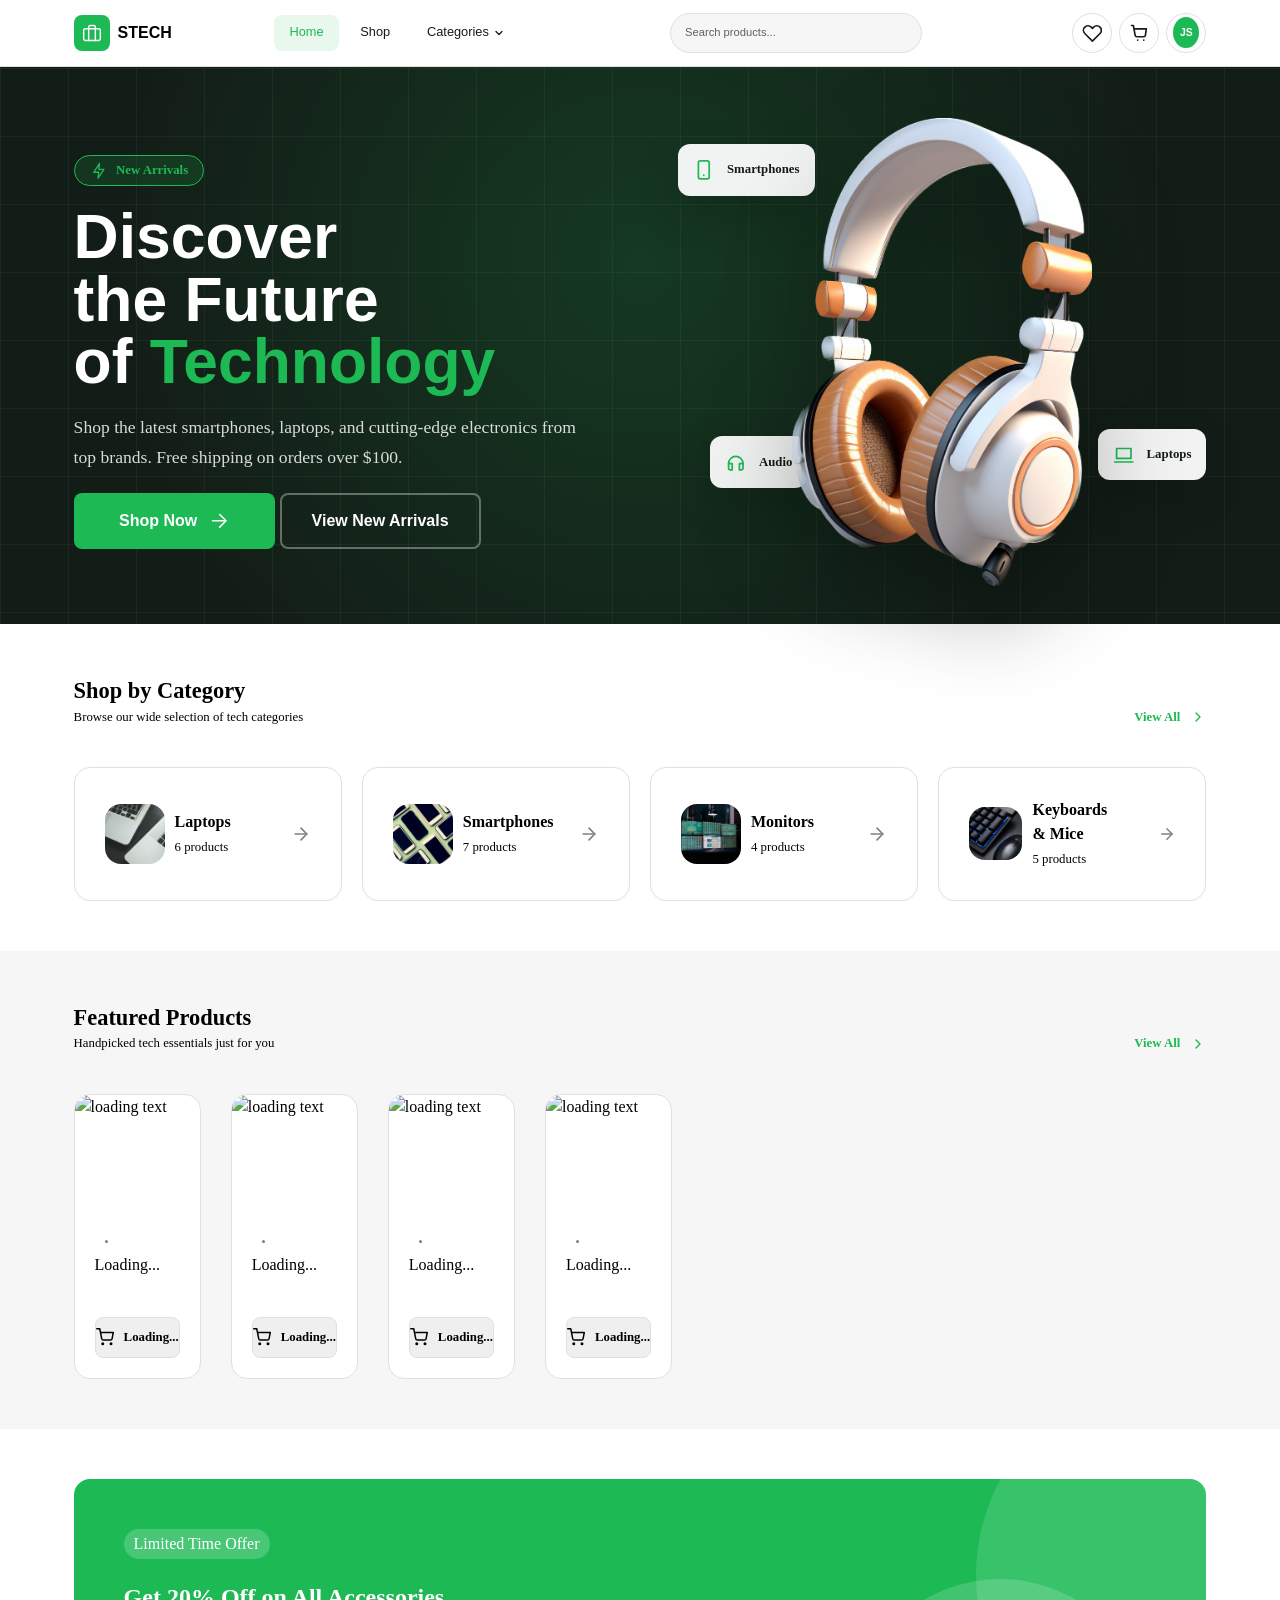
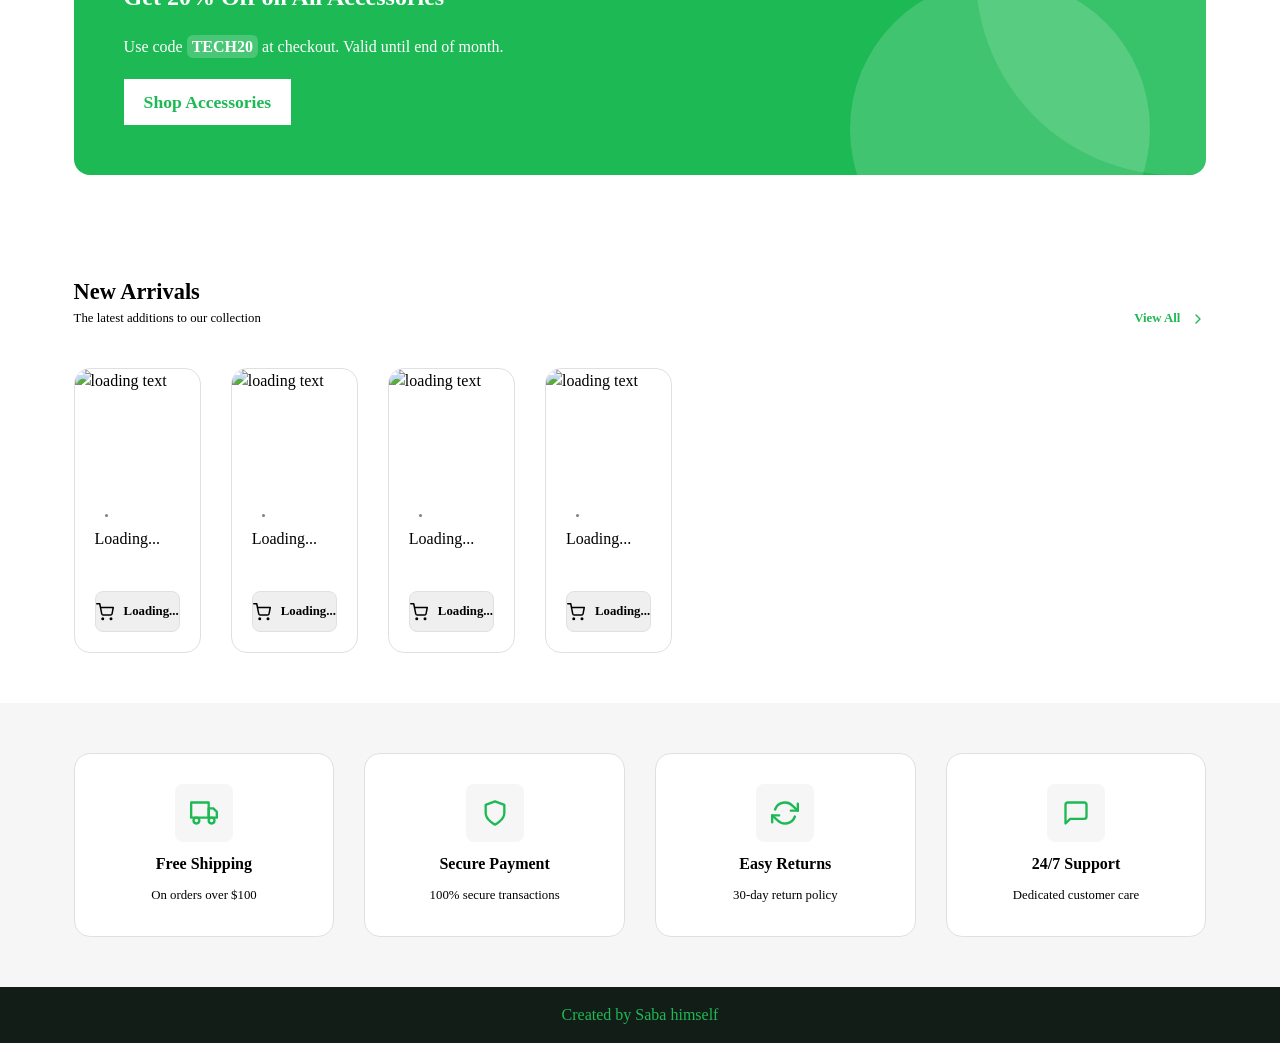
==== index.html @ aacb6e99 "make a setup for shop page" ====
<!doctype html>
<html lang="en">
  <head>
    <meta charset="UTF-8" />
    <meta name="viewport" content="width=device-width, initial-scale=1.0" />
    <title>STech</title>
    <link rel="stylesheet" href="./styles/main.css" />
    <link rel="stylesheet" href="./styles/pages/home/home.css" />
    <script src="./scripts/shared/header.js" defer></script>
  </head>
  <body>
    <header class="site-header">
      <div class="site-header__inner">
        <a class="site-header__brand" href="/" aria-label="STEP TECH home">
          <span class="site-header__logo" aria-hidden="true">
            <svg viewBox="0 0 24 24" focusable="false">
              <rect x="2" y="7" width="20" height="14" rx="2" ry="2"></rect>
              <path d="M16 21V5a2 2 0 0 0-2-2h-4a2 2 0 0 0-2 2v16"></path>
            </svg>
          </span>
          <span class="site-header__brand-name">STECH</span>
        </a>

        <nav
          class="site-header__nav"
          id="site-menu"
          aria-label="Primary navigation"
        >
          <ul class="site-header__nav-list">
            <li>
              <a
                class="site-header__nav-link site-header__nav-link--active"
                href="/"
                aria-current="page"
                >Home</a
              >
            </li>
            <li>
              <a class="site-header__nav-link" href="./pages/shop.html">Shop</a>
            </li>
            <li>
              <a
                class="site-header__nav-link site-header__nav-link--with-icon"
                href="#section3"
                aria-label="Browse product categories"
              >
                <span>Categories</span>
                <svg viewBox="0 0 16 16" aria-hidden="true" focusable="false">
                  <path d="m4 6 4 4 4-4" />
                </svg>
              </a>
            </li>
          </ul>
        </nav>

        <form
          class="site-header__search"
          role="search"
          aria-label="Product search"
        >
          <label class="site-header__search-label" for="site-search"
            >Search products</label
          >
          <input
            id="site-search"
            type="search"
            name="search"
            placeholder="Search products..."
            autocomplete="off"
          />
        </form>

        <div class="site-header__actions" aria-label="User shortcuts">
          <button
            class="site-header__icon-btn site-header__icon-btn--favorite"
            type="button"
            aria-label="View wishlist"
          >
            <svg viewBox="0 0 24 24" aria-hidden="true" focusable="false">
              <path
                d="M20.8 5.9a5.2 5.2 0 0 0-7.4 0L12 7.3l-1.4-1.4a5.2 5.2 0 1 0-7.4 7.4L12 22l8.8-8.7a5.2 5.2 0 0 0 0-7.4Z"
              />
            </svg>
          </button>
          <button
            class="site-header__icon-btn"
            type="button"
            aria-label="View shopping cart"
          >
            <svg viewBox="0 0 24 24" aria-hidden="true" focusable="false">
              <path
                d="M3 4h2l2.1 11.4a2 2 0 0 0 2 1.6h7.8a2 2 0 0 0 2-1.6L20 8H6"
              />
              <path d="M10 21h.01" />
              <path d="M17 21h.01" />
            </svg>
          </button>
          <button
            class="site-header__profile"
            type="button"
            aria-label="Open user profile"
          >
            <span aria-hidden="true">JS</span>
          </button>
          <button
            class="site-header__menu"
            type="button"
            aria-label="Open menu"
            aria-expanded="false"
            aria-controls="site-menu"
          >
            <span aria-hidden="true"></span>
          </button>
        </div>
      </div>
    </header>

    <main>
      <section class="hero" id="section1" aria-labelledby="hero-title">
        <div class="hero__inner">
          <div class="hero__content">
            <p class="hero__eyebrow">
              <svg viewBox="0 0 24 24" aria-hidden="true" focusable="false">
                <path d="m13 2-8 12h7l-1 8 8-12h-7l1-8Z" />
              </svg>
              <span>New Arrivals</span>
            </p>

            <h1 class="hero__title" id="hero-title">
              Discover the Future of <span>Technology</span>
            </h1>

            <p class="hero__description">
              Shop the latest smartphones, laptops, and cutting-edge electronics
              from top brands. Free shipping on orders over $100.
            </p>

            <div class="hero__actions" aria-label="Hero actions">
              <button class="btn btn--primary shop-btn" href="#section2">
                <span>Shop Now</span>
                <svg viewBox="0 0 24 24" aria-hidden="true" focusable="false">
                  <path d="M5 12h14" />
                  <path d="m13 5 7 7-7 7" />
                </svg>
              </button>
              <button class="btn btn--outline" href="#section3">
                View New Arrivals
              </button>
            </div>
          </div>

          <div class="hero__visual" aria-hidden="true">
            <img
              class="hero__image"
              src="./public/images/hero_banner.png"
              alt=""
            />

            <div class="hero__float-card hero__float-card--phone">
              <svg viewBox="0 0 24 24" focusable="false">
                <path
                  d="M8 2h8a2 2 0 0 1 2 2v16a2 2 0 0 1-2 2H8a2 2 0 0 1-2-2V4a2 2 0 0 1 2-2Z"
                />
                <path d="M12 18h.01" />
              </svg>
              <span>Smartphones</span>
            </div>

            <div class="hero__float-card hero__float-card--laptop">
              <svg viewBox="0 0 24 24" focusable="false">
                <path d="M4 5h16v11H4z" />
                <path d="M2 20h20" />
              </svg>
              <span>Laptops</span>
            </div>

            <div class="hero__float-card hero__float-card--audio">
              <svg viewBox="0 0 24 24" focusable="false">
                <path d="M4 14a8 8 0 0 1 16 0" />
                <path d="M4 14v5a2 2 0 0 0 2 2h2v-7H4Z" />
                <path d="M20 14v5a2 2 0 0 1-2 2h-2v-7h4Z" />
              </svg>
              <span>Audio</span>
            </div>
          </div>
        </div>
      </section>
      <section id="section2">
        <div class="section-container">
          <div style="width: 100%">
            <h2 class="section-title">Shop by Category</h2>
            <div class="splitter">
              <p>Browse our wide selection of tech categories</p>
              <a class="view-all-link" href="./pages/shop.html"
                >View All
                <svg
                  c3873563376_ngcontent-ng-=""
                  xmlns="http://www.w3.org/2000/svg"
                  width="16"
                  height="16"
                  viewBox="0 0 24 24"
                  fill="none"
                  stroke="currentColor"
                  stroke-width="2"
                  stroke-linecap="round"
                  stroke-linejoin="round"
                >
                  <polyline points="9 18 15 12 9 6"></polyline>
                </svg>
              </a>
            </div>
          </div>
          <div class="categories-grid">
            <div class="category-card">
              <div class="category-icon">
                <img
                  class="category-image"
                  src="./public/images/laptops.jpg"
                  alt="Laptops"
                />
              </div>
              <div class="category-info">
                <h3 class="category-name">Laptops</h3>
                <span class="product-count">6 products</span>
              </div>
              <div class="category-arrow">
                <svg
                  xmlns="http://www.w3.org/2000/svg"
                  width="20"
                  height="20"
                  viewBox="0 0 24 24"
                  fill="none"
                  stroke="currentColor"
                  stroke-width="2"
                  stroke-linecap="round"
                  stroke-linejoin="round"
                >
                  <line x1="5" y1="12" x2="19" y2="12"></line>
                  <polyline points="12 5 19 12 12 19"></polyline>
                </svg>
              </div>
            </div>
            <div class="category-card">
              <div class="category-icon">
                <img
                  class="category-image"
                  src="./public/images/phones.jpg"
                  alt="Laptops"
                />
              </div>
              <div class="category-info">
                <h3 class="category-name">Smartphones</h3>
                <span class="product-count">7 products</span>
              </div>
              <div class="category-arrow">
                <svg
                  xmlns="http://www.w3.org/2000/svg"
                  width="20"
                  height="20"
                  viewBox="0 0 24 24"
                  fill="none"
                  stroke="currentColor"
                  stroke-width="2"
                  stroke-linecap="round"
                  stroke-linejoin="round"
                >
                  <line x1="5" y1="12" x2="19" y2="12"></line>
                  <polyline points="12 5 19 12 12 19"></polyline>
                </svg>
              </div>
            </div>
            <div class="category-card">
              <div class="category-icon">
                <img
                  class="category-image"
                  src="./public/images/monitors.jpg"
                  alt="Laptops"
                />
              </div>
              <div class="category-info">
                <h3 class="category-name">Monitors</h3>
                <span class="product-count">4 products</span>
              </div>
              <div class="category-arrow">
                <svg
                  xmlns="http://www.w3.org/2000/svg"
                  width="20"
                  height="20"
                  viewBox="0 0 24 24"
                  fill="none"
                  stroke="currentColor"
                  stroke-width="2"
                  stroke-linecap="round"
                  stroke-linejoin="round"
                >
                  <line x1="5" y1="12" x2="19" y2="12"></line>
                  <polyline points="12 5 19 12 12 19"></polyline>
                </svg>
              </div>
            </div>
            <div class="category-card">
              <div class="category-icon">
                <img
                  class="category-image"
                  src="./public/images/keyboards-and-mice.jpg"
                  alt="Laptops"
                />
              </div>
              <div class="category-info">
                <h3 class="category-name">Keyboards & Mice</h3>
                <span class="product-count">5 products</span>
              </div>
              <div class="category-arrow">
                <svg
                  xmlns="http://www.w3.org/2000/svg"
                  width="20"
                  height="20"
                  viewBox="0 0 24 24"
                  fill="none"
                  stroke="currentColor"
                  stroke-width="2"
                  stroke-linecap="round"
                  stroke-linejoin="round"
                >
                  <line x1="5" y1="12" x2="19" y2="12"></line>
                  <polyline points="12 5 19 12 12 19"></polyline>
                </svg>
              </div>
            </div>
          </div>
        </div>
      </section>
      <section id="section3">
        <div class="section-container">
          <div style="width: 100%">
            <h2 class="section-title">Featured Products</h2>
            <div class="splitter">
              <p>Handpicked tech essentials just for you</p>
              <a class="view-all-link" href="./pages/shop.html"
                >View All
                <svg
                  xmlns="http://www.w3.org/2000/svg"
                  width="16"
                  height="16"
                  viewBox="0 0 24 24"
                  fill="none"
                  stroke="currentColor"
                  stroke-width="2"
                  stroke-linecap="round"
                  stroke-linejoin="round"
                >
                  <polyline points="9 18 15 12 9 6"></polyline>
                </svg>
              </a>
            </div>
          </div>
          <div class="featured-products-grid">
            <div class="product-card">
              <div class="card-image">
                <img
                  src="https://external-content.duckduckgo.com/iu/?u=https%3A%2F%2Fi.pinimg.com%2Foriginals%2F97%2Fd6%2F1b%2F97d61b9324cdb4cf7c9601b16fbc79df.jpg&f=1&nofb=1&ipt=0a3cf9c87b5c95dce002842ce49c4669658dc978e048899877e53fb672572918"
                  alt="loading text"
                />
                <div class="quick-actions">
                  <button class="action-btn favorite-btn">
                    <svg
                      xmlns="http://www.w3.org/2000/svg"
                      width="20"
                      height="20"
                      viewBox="0 0 24 24"
                      fill="none"
                      stroke="currentColor"
                      stroke-width="2"
                      stroke-linecap="round"
                      stroke-linejoin="round"
                    >
                      <path
                        d="M20.84 4.61a5.5 5.5 0 0 0-7.78 0L12 5.67l-1.06-1.06a5.5 5.5 0 0 0-7.78 7.78l1.06 1.06L12 21.23l7.78-7.78 1.06-1.06a5.5 5.5 0 0 0 0-7.78z"
                      ></path>
                    </svg></button
                  ><button class="action-btn view-btn">
                    <svg
                      xmlns="http://www.w3.org/2000/svg"
                      width="20"
                      height="20"
                      viewBox="0 0 24 24"
                      fill="none"
                      stroke="currentColor"
                      stroke-width="2"
                      stroke-linecap="round"
                      stroke-linejoin="round"
                    >
                      <path
                        d="M1 12s4-8 11-8 11 8 11 8-4 8-11 8-11-8-11-8z"
                      ></path>
                      <circle cx="12" cy="12" r="3"></circle>
                    </svg>
                  </button>
                </div>
              </div>
              <div class="card-content">
                <div class="card-meta">
                  <span class="category"></span><span class="brand"></span>
                </div>
                <div class="card-title">
                  <span>Loading...</span>
                </div>
                <div class="card-rating">
                  <span class="rating-value"></span>
                </div>
                <div class="card-price"><span></span></div>
              </div>
              <div class="card-footer">
                <button class="add-to-cart">
                  <svg
                    xmlns="http://www.w3.org/2000/svg"
                    width="18"
                    height="18"
                    viewBox="0 0 24 24"
                    fill="none"
                    stroke="currentColor"
                    stroke-width="2"
                    stroke-linecap="round"
                    stroke-linejoin="round"
                  >
                    <circle cx="9" cy="21" r="1"></circle>
                    <circle cx="20" cy="21" r="1"></circle>
                    <path
                      d="M1 1h4l2.68 13.39a2 2 0 0 0 2 1.61h9.72a2 2 0 0 0 2-1.61L23 6H6"
                    ></path>
                  </svg>
                  <span>Loading...</span>
                </button>
              </div>
            </div>
            <div class="product-card">
              <div class="card-image">
                <img
                  src="https://external-content.duckduckgo.com/iu/?u=https%3A%2F%2Fi.pinimg.com%2Foriginals%2F97%2Fd6%2F1b%2F97d61b9324cdb4cf7c9601b16fbc79df.jpg&f=1&nofb=1&ipt=0a3cf9c87b5c95dce002842ce49c4669658dc978e048899877e53fb672572918"
                  alt="loading text"
                />
                <div class="quick-actions">
                  <button class="action-btn favorite-btn">
                    <svg
                      xmlns="http://www.w3.org/2000/svg"
                      width="20"
                      height="20"
                      viewBox="0 0 24 24"
                      fill="none"
                      stroke="currentColor"
                      stroke-width="2"
                      stroke-linecap="round"
                      stroke-linejoin="round"
                    >
                      <path
                        d="M20.84 4.61a5.5 5.5 0 0 0-7.78 0L12 5.67l-1.06-1.06a5.5 5.5 0 0 0-7.78 7.78l1.06 1.06L12 21.23l7.78-7.78 1.06-1.06a5.5 5.5 0 0 0 0-7.78z"
                      ></path>
                    </svg></button
                  ><button class="action-btn view-btn">
                    <svg
                      xmlns="http://www.w3.org/2000/svg"
                      width="20"
                      height="20"
                      viewBox="0 0 24 24"
                      fill="none"
                      stroke="currentColor"
                      stroke-width="2"
                      stroke-linecap="round"
                      stroke-linejoin="round"
                    >
                      <path
                        d="M1 12s4-8 11-8 11 8 11 8-4 8-11 8-11-8-11-8z"
                      ></path>
                      <circle cx="12" cy="12" r="3"></circle>
                    </svg>
                  </button>
                </div>
              </div>
              <div class="card-content">
                <div class="card-meta">
                  <span class="category"></span><span class="brand"></span>
                </div>
                <div class="card-title">
                  <span>Loading...</span>
                </div>
                <div class="card-rating">
                  <span class="rating-value"></span>
                </div>
                <div class="card-price"><span></span></div>
              </div>
              <div class="card-footer">
                <button class="add-to-cart">
                  <svg
                    xmlns="http://www.w3.org/2000/svg"
                    width="18"
                    height="18"
                    viewBox="0 0 24 24"
                    fill="none"
                    stroke="currentColor"
                    stroke-width="2"
                    stroke-linecap="round"
                    stroke-linejoin="round"
                  >
                    <circle cx="9" cy="21" r="1"></circle>
                    <circle cx="20" cy="21" r="1"></circle>
                    <path
                      d="M1 1h4l2.68 13.39a2 2 0 0 0 2 1.61h9.72a2 2 0 0 0 2-1.61L23 6H6"
                    ></path>
                  </svg>
                  <span>Loading...</span>
                </button>
              </div>
            </div>
            <div class="product-card">
              <div class="card-image">
                <img
                  src="https://external-content.duckduckgo.com/iu/?u=https%3A%2F%2Fi.pinimg.com%2Foriginals%2F97%2Fd6%2F1b%2F97d61b9324cdb4cf7c9601b16fbc79df.jpg&f=1&nofb=1&ipt=0a3cf9c87b5c95dce002842ce49c4669658dc978e048899877e53fb672572918"
                  alt="loading text"
                />
                <div class="quick-actions">
                  <button class="action-btn favorite-btn">
                    <svg
                      xmlns="http://www.w3.org/2000/svg"
                      width="20"
                      height="20"
                      viewBox="0 0 24 24"
                      fill="none"
                      stroke="currentColor"
                      stroke-width="2"
                      stroke-linecap="round"
                      stroke-linejoin="round"
                    >
                      <path
                        d="M20.84 4.61a5.5 5.5 0 0 0-7.78 0L12 5.67l-1.06-1.06a5.5 5.5 0 0 0-7.78 7.78l1.06 1.06L12 21.23l7.78-7.78 1.06-1.06a5.5 5.5 0 0 0 0-7.78z"
                      ></path>
                    </svg></button
                  ><button class="action-btn view-btn">
                    <svg
                      xmlns="http://www.w3.org/2000/svg"
                      width="20"
                      height="20"
                      viewBox="0 0 24 24"
                      fill="none"
                      stroke="currentColor"
                      stroke-width="2"
                      stroke-linecap="round"
                      stroke-linejoin="round"
                    >
                      <path
                        d="M1 12s4-8 11-8 11 8 11 8-4 8-11 8-11-8-11-8z"
                      ></path>
                      <circle cx="12" cy="12" r="3"></circle>
                    </svg>
                  </button>
                </div>
              </div>
              <div class="card-content">
                <div class="card-meta">
                  <span class="category"></span><span class="brand"></span>
                </div>
                <div class="card-title">
                  <span>Loading...</span>
                </div>
                <div class="card-rating">
                  <span class="rating-value"></span>
                </div>
                <div class="card-price"><span></span></div>
              </div>
              <div class="card-footer">
                <button class="add-to-cart">
                  <svg
                    xmlns="http://www.w3.org/2000/svg"
                    width="18"
                    height="18"
                    viewBox="0 0 24 24"
                    fill="none"
                    stroke="currentColor"
                    stroke-width="2"
                    stroke-linecap="round"
                    stroke-linejoin="round"
                  >
                    <circle cx="9" cy="21" r="1"></circle>
                    <circle cx="20" cy="21" r="1"></circle>
                    <path
                      d="M1 1h4l2.68 13.39a2 2 0 0 0 2 1.61h9.72a2 2 0 0 0 2-1.61L23 6H6"
                    ></path>
                  </svg>
                  <span>Loading...</span>
                </button>
              </div>
            </div>
            <div class="product-card">
              <div class="card-image">
                <img
                  src="https://external-content.duckduckgo.com/iu/?u=https%3A%2F%2Fi.pinimg.com%2Foriginals%2F97%2Fd6%2F1b%2F97d61b9324cdb4cf7c9601b16fbc79df.jpg&f=1&nofb=1&ipt=0a3cf9c87b5c95dce002842ce49c4669658dc978e048899877e53fb672572918"
                  alt="loading text"
                />
                <div class="quick-actions">
                  <button class="action-btn favorite-btn">
                    <svg
                      xmlns="http://www.w3.org/2000/svg"
                      width="20"
                      height="20"
                      viewBox="0 0 24 24"
                      fill="none"
                      stroke="currentColor"
                      stroke-width="2"
                      stroke-linecap="round"
                      stroke-linejoin="round"
                    >
                      <path
                        d="M20.84 4.61a5.5 5.5 0 0 0-7.78 0L12 5.67l-1.06-1.06a5.5 5.5 0 0 0-7.78 7.78l1.06 1.06L12 21.23l7.78-7.78 1.06-1.06a5.5 5.5 0 0 0 0-7.78z"
                      ></path>
                    </svg></button
                  ><button class="action-btn view-btn">
                    <svg
                      xmlns="http://www.w3.org/2000/svg"
                      width="20"
                      height="20"
                      viewBox="0 0 24 24"
                      fill="none"
                      stroke="currentColor"
                      stroke-width="2"
                      stroke-linecap="round"
                      stroke-linejoin="round"
                    >
                      <path
                        d="M1 12s4-8 11-8 11 8 11 8-4 8-11 8-11-8-11-8z"
                      ></path>
                      <circle cx="12" cy="12" r="3"></circle>
                    </svg>
                  </button>
                </div>
              </div>
              <div class="card-content">
                <div class="card-meta">
                  <span class="category"></span><span class="brand"></span>
                </div>
                <div class="card-title">
                  <span>Loading...</span>
                </div>
                <div class="card-rating">
                  <span class="rating-value"></span>
                </div>
                <div class="card-price"><span></span></div>
              </div>
              <div class="card-footer">
                <button class="add-to-cart">
                  <svg
                    xmlns="http://www.w3.org/2000/svg"
                    width="18"
                    height="18"
                    viewBox="0 0 24 24"
                    fill="none"
                    stroke="currentColor"
                    stroke-width="2"
                    stroke-linecap="round"
                    stroke-linejoin="round"
                  >
                    <circle cx="9" cy="21" r="1"></circle>
                    <circle cx="20" cy="21" r="1"></circle>
                    <path
                      d="M1 1h4l2.68 13.39a2 2 0 0 0 2 1.61h9.72a2 2 0 0 0 2-1.61L23 6H6"
                    ></path>
                  </svg>
                  <span>Loading...</span>
                </button>
              </div>
            </div>
          </div>
        </div>
      </section>
      <section id="section4">
        <div class="section-container">
          <div class="container">
            <div class="promo-banner">
              <div class="promo-content">
                <span class="promo-tag">Limited Time Offer</span>
                <h2>Get 20% Off on All Accessories</h2>
                <p>
                  Use code <strong>TECH20</strong> at checkout. Valid until end
                  of month.
                </p>
                <button class="shop-btn">
                  <span> Shop Accessories </span>
                </button>
              </div>
            </div>
            <div class="decoration-circle circle1"></div>
            <div class="decoration-circle circle2"></div>
          </div>
        </div>
      </section>
      <section id="section5">
        <div class="section-container">
          <div style="width: 100%">
            <h2 class="section-title">New Arrivals</h2>
            <div class="splitter">
              <p>The latest additions to our collection</p>
              <a class="view-all-link" href="#"
                >View All
                <svg
                  xmlns="http://www.w3.org/2000/svg"
                  width="16"
                  height="16"
                  viewBox="0 0 24 24"
                  fill="none"
                  stroke="currentColor"
                  stroke-width="2"
                  stroke-linecap="round"
                  stroke-linejoin="round"
                >
                  <polyline points="9 18 15 12 9 6"></polyline>
                </svg>
              </a>
            </div>
          </div>
          <div class="new-products-grid">
            <div class="product-card">
              <div class="card-image">
                <img
                  src="https://external-content.duckduckgo.com/iu/?u=https%3A%2F%2Fi.pinimg.com%2Foriginals%2F97%2Fd6%2F1b%2F97d61b9324cdb4cf7c9601b16fbc79df.jpg&f=1&nofb=1&ipt=0a3cf9c87b5c95dce002842ce49c4669658dc978e048899877e53fb672572918"
                  alt="loading text"
                />
                <div class="quick-actions">
                  <button class="action-btn favorite-btn">
                    <svg
                      xmlns="http://www.w3.org/2000/svg"
                      width="20"
                      height="20"
                      viewBox="0 0 24 24"
                      fill="none"
                      stroke="currentColor"
                      stroke-width="2"
                      stroke-linecap="round"
                      stroke-linejoin="round"
                    >
                      <path
                        d="M20.84 4.61a5.5 5.5 0 0 0-7.78 0L12 5.67l-1.06-1.06a5.5 5.5 0 0 0-7.78 7.78l1.06 1.06L12 21.23l7.78-7.78 1.06-1.06a5.5 5.5 0 0 0 0-7.78z"
                      ></path>
                    </svg></button
                  ><button class="action-btn view-btn">
                    <svg
                      xmlns="http://www.w3.org/2000/svg"
                      width="20"
                      height="20"
                      viewBox="0 0 24 24"
                      fill="none"
                      stroke="currentColor"
                      stroke-width="2"
                      stroke-linecap="round"
                      stroke-linejoin="round"
                    >
                      <path
                        d="M1 12s4-8 11-8 11 8 11 8-4 8-11 8-11-8-11-8z"
                      ></path>
                      <circle cx="12" cy="12" r="3"></circle>
                    </svg>
                  </button>
                </div>
              </div>
              <div class="card-content">
                <div class="card-meta">
                  <span class="category"></span><span class="brand"></span>
                </div>
                <div class="card-title">
                  <span>Loading...</span>
                </div>
                <div class="card-rating">
                  <span class="rating-value"></span>
                </div>
                <div class="card-price"><span></span></div>
              </div>
              <div class="card-footer">
                <button class="add-to-cart">
                  <svg
                    xmlns="http://www.w3.org/2000/svg"
                    width="18"
                    height="18"
                    viewBox="0 0 24 24"
                    fill="none"
                    stroke="currentColor"
                    stroke-width="2"
                    stroke-linecap="round"
                    stroke-linejoin="round"
                  >
                    <circle cx="9" cy="21" r="1"></circle>
                    <circle cx="20" cy="21" r="1"></circle>
                    <path
                      d="M1 1h4l2.68 13.39a2 2 0 0 0 2 1.61h9.72a2 2 0 0 0 2-1.61L23 6H6"
                    ></path>
                  </svg>
                  <span>Loading...</span>
                </button>
              </div>
            </div>
            <div class="product-card">
              <div class="card-image">
                <img
                  src="https://external-content.duckduckgo.com/iu/?u=https%3A%2F%2Fi.pinimg.com%2Foriginals%2F97%2Fd6%2F1b%2F97d61b9324cdb4cf7c9601b16fbc79df.jpg&f=1&nofb=1&ipt=0a3cf9c87b5c95dce002842ce49c4669658dc978e048899877e53fb672572918"
                  alt="loading text"
                />
                <div class="quick-actions">
                  <button class="action-btn favorite-btn">
                    <svg
                      xmlns="http://www.w3.org/2000/svg"
                      width="20"
                      height="20"
                      viewBox="0 0 24 24"
                      fill="none"
                      stroke="currentColor"
                      stroke-width="2"
                      stroke-linecap="round"
                      stroke-linejoin="round"
                    >
                      <path
                        d="M20.84 4.61a5.5 5.5 0 0 0-7.78 0L12 5.67l-1.06-1.06a5.5 5.5 0 0 0-7.78 7.78l1.06 1.06L12 21.23l7.78-7.78 1.06-1.06a5.5 5.5 0 0 0 0-7.78z"
                      ></path>
                    </svg></button
                  ><button class="action-btn view-btn">
                    <svg
                      xmlns="http://www.w3.org/2000/svg"
                      width="20"
                      height="20"
                      viewBox="0 0 24 24"
                      fill="none"
                      stroke="currentColor"
                      stroke-width="2"
                      stroke-linecap="round"
                      stroke-linejoin="round"
                    >
                      <path
                        d="M1 12s4-8 11-8 11 8 11 8-4 8-11 8-11-8-11-8z"
                      ></path>
                      <circle cx="12" cy="12" r="3"></circle>
                    </svg>
                  </button>
                </div>
              </div>
              <div class="card-content">
                <div class="card-meta">
                  <span class="category"></span><span class="brand"></span>
                </div>
                <div class="card-title">
                  <span>Loading...</span>
                </div>
                <div class="card-rating">
                  <span class="rating-value"></span>
                </div>
                <div class="card-price"><span></span></div>
              </div>
              <div class="card-footer">
                <button class="add-to-cart">
                  <svg
                    xmlns="http://www.w3.org/2000/svg"
                    width="18"
                    height="18"
                    viewBox="0 0 24 24"
                    fill="none"
                    stroke="currentColor"
                    stroke-width="2"
                    stroke-linecap="round"
                    stroke-linejoin="round"
                  >
                    <circle cx="9" cy="21" r="1"></circle>
                    <circle cx="20" cy="21" r="1"></circle>
                    <path
                      d="M1 1h4l2.68 13.39a2 2 0 0 0 2 1.61h9.72a2 2 0 0 0 2-1.61L23 6H6"
                    ></path>
                  </svg>
                  <span>Loading...</span>
                </button>
              </div>
            </div>
            <div class="product-card">
              <div class="card-image">
                <img
                  src="https://external-content.duckduckgo.com/iu/?u=https%3A%2F%2Fi.pinimg.com%2Foriginals%2F97%2Fd6%2F1b%2F97d61b9324cdb4cf7c9601b16fbc79df.jpg&f=1&nofb=1&ipt=0a3cf9c87b5c95dce002842ce49c4669658dc978e048899877e53fb672572918"
                  alt="loading text"
                />
                <div class="quick-actions">
                  <button class="action-btn favorite-btn">
                    <svg
                      xmlns="http://www.w3.org/2000/svg"
                      width="20"
                      height="20"
                      viewBox="0 0 24 24"
                      fill="none"
                      stroke="currentColor"
                      stroke-width="2"
                      stroke-linecap="round"
                      stroke-linejoin="round"
                    >
                      <path
                        d="M20.84 4.61a5.5 5.5 0 0 0-7.78 0L12 5.67l-1.06-1.06a5.5 5.5 0 0 0-7.78 7.78l1.06 1.06L12 21.23l7.78-7.78 1.06-1.06a5.5 5.5 0 0 0 0-7.78z"
                      ></path>
                    </svg></button
                  ><button class="action-btn view-btn">
                    <svg
                      xmlns="http://www.w3.org/2000/svg"
                      width="20"
                      height="20"
                      viewBox="0 0 24 24"
                      fill="none"
                      stroke="currentColor"
                      stroke-width="2"
                      stroke-linecap="round"
                      stroke-linejoin="round"
                    >
                      <path
                        d="M1 12s4-8 11-8 11 8 11 8-4 8-11 8-11-8-11-8z"
                      ></path>
                      <circle cx="12" cy="12" r="3"></circle>
                    </svg>
                  </button>
                </div>
              </div>
              <div class="card-content">
                <div class="card-meta">
                  <span class="category"></span><span class="brand"></span>
                </div>
                <div class="card-title">
                  <span>Loading...</span>
                </div>
                <div class="card-rating">
                  <span class="rating-value"></span>
                </div>
                <div class="card-price"><span></span></div>
              </div>
              <div class="card-footer">
                <button class="add-to-cart">
                  <svg
                    xmlns="http://www.w3.org/2000/svg"
                    width="18"
                    height="18"
                    viewBox="0 0 24 24"
                    fill="none"
                    stroke="currentColor"
                    stroke-width="2"
                    stroke-linecap="round"
                    stroke-linejoin="round"
                  >
                    <circle cx="9" cy="21" r="1"></circle>
                    <circle cx="20" cy="21" r="1"></circle>
                    <path
                      d="M1 1h4l2.68 13.39a2 2 0 0 0 2 1.61h9.72a2 2 0 0 0 2-1.61L23 6H6"
                    ></path>
                  </svg>
                  <span>Loading...</span>
                </button>
              </div>
            </div>
            <div class="product-card">
              <div class="card-image">
                <img
                  src="https://external-content.duckduckgo.com/iu/?u=https%3A%2F%2Fi.pinimg.com%2Foriginals%2F97%2Fd6%2F1b%2F97d61b9324cdb4cf7c9601b16fbc79df.jpg&f=1&nofb=1&ipt=0a3cf9c87b5c95dce002842ce49c4669658dc978e048899877e53fb672572918"
                  alt="loading text"
                />
                <div class="quick-actions">
                  <button class="action-btn favorite-btn">
                    <svg
                      xmlns="http://www.w3.org/2000/svg"
                      width="20"
                      height="20"
                      viewBox="0 0 24 24"
                      fill="none"
                      stroke="currentColor"
                      stroke-width="2"
                      stroke-linecap="round"
                      stroke-linejoin="round"
                    >
                      <path
                        d="M20.84 4.61a5.5 5.5 0 0 0-7.78 0L12 5.67l-1.06-1.06a5.5 5.5 0 0 0-7.78 7.78l1.06 1.06L12 21.23l7.78-7.78 1.06-1.06a5.5 5.5 0 0 0 0-7.78z"
                      ></path>
                    </svg></button
                  ><button class="action-btn view-btn">
                    <svg
                      xmlns="http://www.w3.org/2000/svg"
                      width="20"
                      height="20"
                      viewBox="0 0 24 24"
                      fill="none"
                      stroke="currentColor"
                      stroke-width="2"
                      stroke-linecap="round"
                      stroke-linejoin="round"
                    >
                      <path
                        d="M1 12s4-8 11-8 11 8 11 8-4 8-11 8-11-8-11-8z"
                      ></path>
                      <circle cx="12" cy="12" r="3"></circle>
                    </svg>
                  </button>
                </div>
              </div>
              <div class="card-content">
                <div class="card-meta">
                  <span class="category"></span><span class="brand"></span>
                </div>
                <div class="card-title">
                  <span>Loading...</span>
                </div>
                <div class="card-rating">
                  <span class="rating-value"></span>
                </div>
                <div class="card-price"><span></span></div>
              </div>
              <div class="card-footer">
                <button class="add-to-cart">
                  <svg
                    xmlns="http://www.w3.org/2000/svg"
                    width="18"
                    height="18"
                    viewBox="0 0 24 24"
                    fill="none"
                    stroke="currentColor"
                    stroke-width="2"
                    stroke-linecap="round"
                    stroke-linejoin="round"
                  >
                    <circle cx="9" cy="21" r="1"></circle>
                    <circle cx="20" cy="21" r="1"></circle>
                    <path
                      d="M1 1h4l2.68 13.39a2 2 0 0 0 2 1.61h9.72a2 2 0 0 0 2-1.61L23 6H6"
                    ></path>
                  </svg>
                  <span>Loading...</span>
                </button>
              </div>
            </div>
          </div>
        </div>
      </section>
      <section id="section6">
        <div class="section-container">
          <div class="features-grid">
            <div class="feature-card">
              <div class="feature-icon">
                <svg
                  xmlns="http://www.w3.org/2000/svg"
                  width="28"
                  height="28"
                  viewBox="0 0 24 24"
                  fill="none"
                  stroke="currentColor"
                  stroke-width="2"
                  stroke-linecap="round"
                  stroke-linejoin="round"
                >
                  <rect x="1" y="3" width="15" height="13"></rect>
                  <polygon points="16 8 20 8 23 11 23 16 16 16 16 8"></polygon>
                  <circle cx="5.5" cy="18.5" r="2.5"></circle>
                  <circle cx="18.5" cy="18.5" r="2.5"></circle>
                </svg>
              </div>
              <h3>Free Shipping</h3>
              <p>On orders over $100</p>
            </div>
            <div class="feature-card">
              <div class="feature-icon">
                <svg
                  xmlns="http://www.w3.org/2000/svg"
                  width="28"
                  height="28"
                  viewBox="0 0 24 24"
                  fill="none"
                  stroke="currentColor"
                  stroke-width="2"
                  stroke-linecap="round"
                  stroke-linejoin="round"
                >
                  <path d="M12 22s8-4 8-10V5l-8-3-8 3v7c0 6 8 10 8 10z"></path>
                </svg>
              </div>
              <h3>Secure Payment</h3>
              <p>100% secure transactions</p>
            </div>
            <div class="feature-card">
              <div class="feature-icon">
                <svg
                  xmlns="http://www.w3.org/2000/svg"
                  width="28"
                  height="28"
                  viewBox="0 0 24 24"
                  fill="none"
                  stroke="currentColor"
                  stroke-width="2"
                  stroke-linecap="round"
                  stroke-linejoin="round"
                >
                  <polyline points="23 4 23 10 17 10"></polyline>
                  <polyline points="1 20 1 14 7 14"></polyline>
                  <path
                    d="M3.51 9a9 9 0 0 1 14.85-3.36L23 10M1 14l4.64 4.36A9 9 0 0 0 20.49 15"
                  ></path>
                </svg>
              </div>
              <h3>Easy Returns</h3>
              <p>30-day return policy</p>
            </div>
            <div class="feature-card">
              <div class="feature-icon">
                <svg
                  xmlns="http://www.w3.org/2000/svg"
                  width="28"
                  height="28"
                  viewBox="0 0 24 24"
                  fill="none"
                  stroke="currentColor"
                  stroke-width="2"
                  stroke-linecap="round"
                  stroke-linejoin="round"
                >
                  <path
                    d="M21 15a2 2 0 0 1-2 2H7l-4 4V5a2 2 0 0 1 2-2h14a2 2 0 0 1 2 2z"
                  ></path>
                </svg>
              </div>
              <h3>24/7 Support</h3>
              <p>Dedicated customer care</p>
            </div>
          </div>
        </div>
      </section>
      <footer class="footer-default">
        <a target="_blank" href="https://github.com/saba-crypto" class="logo"
          ><span class="logo-text">Created by Saba himself</span></a
        >
      </footer>
    </main>
    <script type="module" src="./scripts/paged/home/home.js"></script>
  </body>
</html>
---- styles/main.css ----
/* 1. Use a more-intuitive box-sizing model */
*,
*::before,
*::after {
  box-sizing: border-box;
}

/* 2. Remove default margin */
*:not(dialog) {
  margin: 0;
}

/* 3. Enable keyword animations */
@media (prefers-reduced-motion: no-preference) {
  html {
    interpolate-size: allow-keywords;
  }
}
body {
  /* 4. Increase line-height */
  line-height: 1.5;
  /* 5. Improve text rendering */
  -webkit-font-smoothing: antialiased;
}

/* 6. Improve media defaults */
img,
picture,
video,
canvas,
svg {
  display: block;
  max-width: 100%;
}

/* 7. Inherit fonts for form controls */
input,
button,
textarea,
select {
  font: inherit;
}

/* 8. Avoid text overflows */
p,
h1,
h2,
h3,
h4,
h5,
h6 {
  overflow-wrap: break-word;
}

/* 9. Improve line wrapping */
p {
  text-wrap: pretty;
}

h1,
h2,
h3,
h4,
h5,
h6 {
  text-wrap: balance;
}

/*
  10. Create a root stacking context
*/
#root,
#__next {
  isolation: isolate;
}

html {
  scroll-behavior: smooth;
}

a {
  text-decoration: none;
  color: unset;
}

section {
  display: flex;
  flex-direction: row;
  justify-content: center;
  align-items: center;
  gap: 0px;
  width: 100%;
}
section .section-container {
  display: flex;
  flex-direction: column;
  justify-content: center;
  align-items: flex-start;
  gap: 40px;
  width: min(100% - 3.5rem, 70.8rem);
  padding: min(50px, 6vw) 0;
}

@font-face {
  font-family: sagoe;
  src: url(../../public/fonts/segoe-ui/Segoe\ UI.ttf);
  font-display: swap;
}
html {
  font-family: sagoe;
}

.btn {
  display: flex;
  flex-direction: row;
  justify-content: center;
  align-items: center;
  gap: 0.65rem;
  padding: min(15px, 2.5vw) min(30px, 4vw);
  border: 0.125rem solid transparent;
  border-radius: 0.5rem;
  font-family: sagoe, "Segoe UI", sans-serif;
  font-size: clamp(0.7rem, 1.2vw + 0.2rem, 1rem);
  font-weight: 700;
  line-height: 1;
  cursor: pointer;
  transition: background-color 160ms ease, border-color 160ms ease, color 160ms ease, transform 160ms ease;
}

.btn:hover,
.btn:focus-visible {
  transform: translateY(-0.08rem);
  outline: none;
}

.btn svg {
  inline-size: 1.35rem;
  block-size: 1.35rem;
  stroke: currentColor;
  stroke-width: 1.8;
  stroke-linecap: round;
  stroke-linejoin: round;
  fill: none;
}

.btn--primary {
  color: #ffffff;
  background-color: #1db954;
}

.btn--primary:hover,
.btn--primary:focus-visible {
  background-color: #1db954;
  border-color: #1db954;
}

.btn--outline {
  color: #ffffff;
  background-color: transparent;
  border-color: rgba(255, 255, 255, 0.34);
}

.btn--outline:hover,
.btn--outline:focus-visible {
  border-color: #ffffff;
  background-color: rgba(255, 255, 255, 0.06);
}

.product-card {
  display: flex;
  flex-direction: column;
  justify-content: center;
  align-items: flex-start;
  gap: 0px;
  background-color: #ffffff;
  border-radius: 16px;
  overflow: hidden;
  border: 1px solid #e0e0e0;
  transition-duration: 0.25s;
}
.product-card .card-image {
  aspect-ratio: 1;
  overflow: hidden;
  position: relative;
  width: 100%;
}
.product-card .card-image img {
  width: 100%;
  height: 100%;
  object-fit: cover;
  transition: all 0.5s ease;
}
.product-card .card-image .quick-actions {
  display: flex;
  flex-direction: column;
  justify-content: center;
  align-items: center;
  gap: 10px;
  position: absolute;
  top: 5%;
  right: 0;
  z-index: 4;
  opacity: 0;
  transition-duration: 0.25s;
}
.product-card .card-image .quick-actions .action-btn {
  border-radius: 50%;
  aspect-ratio: 1;
  border: none;
  padding: 7px;
  pointer-events: none;
  cursor: pointer;
  transition-duration: 0.25s;
  border: 1px solid transparent;
}
.product-card .card-image .quick-actions .action-btn:hover {
  border: 1px solid #1db954;
  color: #1db954;
  scale: 1.08;
}
.product-card .card-content {
  display: flex;
  flex-direction: column;
  justify-content: center;
  align-items: flex-start;
  gap: 10px;
  padding: min(20px, 3vw);
  flex-grow: 1;
}
.product-card .card-content .card-meta {
  display: flex;
  flex-direction: row;
  justify-content: flex-start;
  align-items: center;
  gap: 10px;
}
.product-card .card-content .card-meta .category {
  color: #1db954;
  font-size: clamp(0.6rem, 1.1vw + 0.15rem, 0.8rem);
}
.product-card .card-content .card-meta .brand {
  display: flex;
  flex-direction: row;
  justify-content: center;
  align-items: center;
  gap: 10px;
  font-size: clamp(0.6rem, 1.1vw + 0.15rem, 0.8rem);
}
.product-card .card-content .card-meta .brand::before {
  content: "";
  width: 3px;
  height: 3px;
  background-color: grey;
  border-radius: 50%;
}
.product-card .card-content .card-title {
  font-size: clamp(0.7rem, 1.2vw + 0.2rem, 1rem);
}
.product-card .card-content .card-rating {
  display: flex;
  flex-direction: row;
  justify-content: center;
  align-items: center;
  gap: 5px;
}
.product-card .card-content .card-rating .stars {
  display: flex;
  flex-direction: row;
  justify-content: center;
  align-items: center;
  gap: 5px;
  color: #ffb300;
}
.product-card .card-content .card-rating .rating-value {
  font-size: clamp(0.6rem, 1.1vw + 0.15rem, 0.8rem);
}
.product-card .card-content .card-price {
  font-weight: 700;
  font-size: clamp(0.7rem, 1.2vw + 0.2rem, 1rem);
}
.product-card .card-footer {
  width: 100%;
  padding: min(20px, 3vw);
  padding-top: 0;
}
.product-card .card-footer .add-to-cart {
  display: flex;
  flex-direction: row;
  justify-content: center;
  align-items: center;
  gap: 10px;
  width: 100%;
  padding: min(10px, 2vw) 0;
  font-weight: 600;
  font-size: clamp(0.6rem, 1.1vw + 0.15rem, 0.8rem);
  border: 1px solid #e0e0e0;
  border-radius: 8px;
  cursor: pointer;
  transition-duration: 0.25s;
}
.product-card .card-footer .add-to-cart:hover {
  background-color: #1db954;
  color: white;
}
.product-card:hover {
  box-shadow: 0 8px 24px rgba(0, 0, 0, 0.12);
  border-color: #1db954;
  transform: translateY(-5px);
}
.product-card:hover .card-image img {
  scale: 1.06;
}
.product-card:hover .card-image .quick-actions {
  top: 5%;
  right: 5%;
  opacity: 1;
}
.product-card:hover .card-image .quick-actions .action-btn {
  pointer-events: all;
}

.product-card.new .card-badges {
  position: absolute;
  left: 5%;
  top: 5%;
}
.product-card.new .card-badges .new-badge {
  color: white;
  font-size: clamp(0.6rem, 1.1vw + 0.15rem, 0.8rem);
  background-color: #1db954;
  padding: min(3px, 0.8vw) min(10px, 2vw);
  border-radius: 6px;
  font-weight: 500;
  letter-spacing: -5%;
}

.section-title {
  font-weight: bold;
  font-size: clamp(1rem, 1.5vw + 0.3rem, 1.4rem);
}

.splitter {
  display: flex;
  flex-direction: row;
  justify-content: space-between;
  align-items: center;
  gap: 0px;
  font-size: clamp(0.6rem, 1.1vw + 0.15rem, 0.8rem);
}
.splitter .view-all-link {
  display: flex;
  flex-direction: row;
  justify-content: center;
  align-items: center;
  gap: 10px;
  font-size: clamp(0.6rem, 1.1vw + 0.15rem, 0.8rem);
  color: #1db954;
  font-weight: 700;
}

.footer-default {
  background: #131d17;
  color: #1db954;
  margin-top: auto;
  height: 56px;
  display: flex;
  align-items: center;
  justify-content: center;
}

.site-header {
  position: fixed;
  z-index: 100;
  width: 100%;
  background-color: #ffffff;
  border-bottom: 0.0625rem solid #e0e0e0;
  color: #000000;
  font-family: sagoe, "Segoe UI", sans-serif;
  z-index: 100;
}

.site-header__inner {
  display: grid;
  grid-template-columns: auto auto 1fr auto;
  grid-template-rows: auto;
  gap: clamp(2rem, 8vw, 7.75rem);
  width: min(100% - 3.5rem, 70.8rem);
  min-block-size: 4.1rem;
  margin-inline: auto;
  align-items: center;
}

.site-header__brand {
  display: flex;
  flex-direction: row;
  justify-content: flex-start;
  align-items: center;
  gap: 0.5rem;
  font-weight: 700;
  font-size: 1rem;
  line-height: 1;
  white-space: nowrap;
}

.site-header__logo {
  display: flex;
  flex-direction: row;
  justify-content: center;
  align-items: center;
  gap: 0;
  inline-size: 2.25rem;
  block-size: 2.25rem;
  flex: 0 0 auto;
  color: #ffffff;
  background-color: #1db954;
  border-radius: 0.5rem;
}

.site-header__logo svg {
  inline-size: 1.25rem;
  block-size: 1.25rem;
  stroke: currentColor;
  stroke-width: 1.75;
  stroke-linecap: round;
  stroke-linejoin: round;
  fill: none;
}

.site-header__nav {
  justify-self: start;
}

.site-header__nav-list {
  display: flex;
  flex-direction: row;
  justify-content: flex-start;
  align-items: center;
  gap: 0.4rem;
  padding: 0;
  list-style: none;
}

.site-header__nav-link {
  display: flex;
  flex-direction: row;
  justify-content: center;
  align-items: center;
  gap: 0.25rem;
  min-block-size: 2.25rem;
  padding: 0.55rem 0.95rem;
  border-radius: 0.5rem;
  font-size: 0.8rem;
  line-height: 1;
  color: #131d17;
  transition: color 160ms ease, background-color 160ms ease;
}

.site-header__nav-link svg {
  inline-size: 0.75rem;
  block-size: 0.75rem;
  stroke: currentColor;
  stroke-width: 1.7;
  stroke-linecap: round;
  stroke-linejoin: round;
  fill: none;
}

.site-header__nav-link:hover,
.site-header__nav-link:focus-visible,
.site-header__nav-link--active {
  color: #1db954;
  background-color: rgba(29, 185, 84, 0.1019607843);
}

.site-header__search {
  position: relative;
  justify-self: center;
  width: min(100%, 15.8rem);
}

.site-header__search-label {
  position: absolute;
  inline-size: 0.0625rem;
  block-size: 0.0625rem;
  overflow: hidden;
  clip: rect(0 0 0 0);
  white-space: nowrap;
  clip-path: inset(50%);
}

.site-header__search input {
  width: 100%;
  min-block-size: 2.5rem;
  padding: 0 0.9rem;
  border: 0.0625rem solid #e0e0e0;
  border-radius: 999rem;
  color: #131d17;
  background-color: #f6f6f6;
  font-size: 0.7rem;
  outline: none;
}

.site-header__search input::placeholder {
  color: rgba(19, 29, 23, 0.68);
  opacity: 1;
}

.site-header__search input:focus-visible {
  border-color: #1db954;
  box-shadow: 0 0 0 0.1875rem rgba(29, 185, 84, 0.1019607843);
}

.site-header__actions {
  display: flex;
  flex-direction: row;
  justify-content: flex-end;
  align-items: center;
  gap: 0.45rem;
  justify-self: end;
}

.site-header__icon-btn,
.site-header__profile,
.site-header__menu {
  display: flex;
  flex-direction: row;
  justify-content: center;
  align-items: center;
  gap: 0;
  inline-size: 2.5rem;
  block-size: 2.5rem;
  flex: 0 0 auto;
  border: 0.0625rem solid #e0e0e0;
  border-radius: 50%;
  color: #131d17;
  background-color: #ffffff;
  cursor: pointer;
  transition: border-color 160ms ease, box-shadow 160ms ease, color 160ms ease;
}

.site-header__icon-btn:hover,
.site-header__icon-btn:focus-visible,
.site-header__profile:hover,
.site-header__profile:focus-visible,
.site-header__menu:hover,
.site-header__menu:focus-visible {
  border-color: #1db954;
  color: #1db954;
  box-shadow: 0 0 0 0.1875rem rgba(29, 185, 84, 0.1019607843);
  outline: none;
}

.site-header__icon-btn svg,
.site-header__profile svg,
.site-header__menu svg {
  inline-size: 1.3rem;
  block-size: 1.3rem;
  stroke: currentColor;
  stroke-width: 1.9;
  stroke-linecap: round;
  stroke-linejoin: round;
  fill: none;
}

.site-header__profile {
  border-color: #e0e0e0;
}

.site-header__profile span {
  display: flex;
  flex-direction: row;
  justify-content: center;
  align-items: center;
  gap: 0;
  inline-size: 1.95rem;
  block-size: 1.95rem;
  border-radius: 50%;
  color: #ffffff;
  background-color: #1db954;
  font-weight: 700;
  font-size: 0.65rem;
  line-height: 1;
}

.site-header__menu {
  display: none;
  border-color: transparent;
  border-radius: 0;
}

.site-header__menu span,
.site-header__menu span::before,
.site-header__menu span::after {
  display: block;
  inline-size: 1.2rem;
  block-size: 0.125rem;
  border-radius: 999rem;
  background-color: #131d17;
}

.site-header__menu span {
  position: relative;
}

.site-header__menu span::before,
.site-header__menu span::after {
  content: "";
  position: absolute;
  left: 0;
}

.site-header__menu span::before {
  top: -0.36rem;
}

.site-header__menu span::after {
  top: 0.36rem;
}

@media (max-width: 70rem) {
  .site-header__inner {
    display: grid;
    grid-template-columns: auto 1fr auto;
    grid-template-rows: auto;
    gap: clamp(1rem, 3vw, 2.5rem);
    min-block-size: 4.4rem;
  }
  .site-header__nav {
    display: none;
  }
  .site-header[data-menu-open=true] .site-header__inner {
    align-content: center;
    padding-block: 0.9rem;
  }
  .site-header[data-menu-open=true] .site-header__nav {
    display: block;
    grid-column: 1/-1;
    justify-self: stretch;
    order: 4;
  }
  .site-header[data-menu-open=true] .site-header__nav-list {
    justify-content: center;
    flex-wrap: wrap;
  }
  .site-header__search {
    justify-self: center;
    width: min(100%, 17rem);
  }
  .site-header__menu {
    display: flex;
  }
}
@media (max-width: 52rem) {
  .site-header__inner {
    display: grid;
    grid-template-columns: auto 1fr auto;
    grid-template-rows: auto;
    gap: 1rem;
    min-block-size: 4.2rem;
    width: min(100% - 2.8rem, 70.8rem);
  }
  .site-header__brand-name,
  .site-header__search,
  .site-header__icon-btn--favorite,
  .site-header__profile {
    display: none;
  }
  .site-header__actions {
    gap: 1rem;
    grid-column: 3;
  }
  .site-header__icon-btn,
  .site-header__menu {
    inline-size: 2.4rem;
    block-size: 2.4rem;
  }
  .site-header__menu {
    border: 0;
  }
  .site-header[data-menu-open=true] .site-header__nav-list {
    align-items: stretch;
    flex-direction: column;
  }
  .site-header[data-menu-open=true] .site-header__nav-link {
    justify-content: flex-start;
  }
}/*# sourceMappingURL=main.css.map */
---- styles/pages/home/home.css ----
.hero {
  color: #ffffff;
  background: radial-gradient(circle at 50% 42%, rgba(29, 185, 84, 0.18), transparent 33rem), linear-gradient(rgba(255, 255, 255, 0.045) 0.0625rem, transparent 0.0625rem), linear-gradient(90deg, rgba(255, 255, 255, 0.045) 0.0625rem, transparent 0.0625rem), #131d17;
  background-size: auto, 4.25rem 4.25rem, 4.25rem 4.25rem, auto;
  padding-top: 80px;
}

.hero__inner {
  display: grid;
  grid-template-columns: minmax(0, 1fr) minmax(24rem, 33rem);
  grid-template-rows: auto;
  gap: clamp(3rem, 7vw, 5.5rem);
  width: min(100% - 3.5rem, 70.8rem);
  min-block-size: clamp(34rem, 37vw, 44.3rem);
  margin-inline: auto;
  align-items: center;
}

.hero__content {
  display: flex;
  flex-direction: column;
  justify-content: center;
  align-items: flex-start;
  gap: 20px;
}

.hero__eyebrow {
  display: flex;
  flex-direction: row;
  justify-content: center;
  align-items: center;
  gap: 0.55rem;
  width: max-content;
  padding: min(5px, 1vw) min(15px, 2.5vw);
  border: 0.0625rem solid #1db954;
  border-radius: 999rem;
  color: #1db954;
  background-color: rgba(29, 185, 84, 0.16);
  font-size: clamp(0.6rem, 1.1vw + 0.15rem, 0.8rem);
  font-weight: 600;
}

.hero__eyebrow svg {
  inline-size: 1.1rem;
  block-size: 1.1rem;
  stroke: currentColor;
  stroke-width: 1.8;
  stroke-linecap: round;
  stroke-linejoin: round;
  fill: none;
}

.hero__title {
  max-inline-size: 40rem;
  font-family: sagoe, "Segoe UI", sans-serif;
  font-size: clamp(1.7rem, 5vw + 0.3rem, 3.9rem);
  font-weight: 900;
  line-height: 100%;
  color: #ffffff;
  text-wrap: balance;
}

.hero__title span {
  color: #1db954;
}

.hero__description {
  color: rgba(255, 255, 255, 0.84);
  font-size: clamp(0.8rem, 1.3vw + 0.2rem, 1.1rem);
  line-height: 1.7;
}

.hero__actions {
  display: grid;
  grid-template-columns: 1fr 1fr;
  grid-template-rows: auto;
  gap: 5px;
}

.hero__visual {
  display: flex;
  flex-direction: row;
  justify-content: center;
  align-items: center;
  gap: 0px;
  position: relative;
  min-block-size: 34rem;
}

.hero__image {
  position: relative;
  width: clamp(100px, 25vw, 300px);
  object-fit: contain;
  animation: hero-float 4.8s ease-in-out infinite;
  z-index: 2;
  filter: drop-shadow(0 2.5rem 3rem rgba(0, 0, 0, 0.35));
}

.hero__float-card {
  display: flex;
  flex-direction: row;
  justify-content: center;
  align-items: center;
  gap: 0.75rem;
  position: absolute;
  z-index: 1;
  padding: min(15px, 2.5vw) min(15px, 2.5vw);
  border-radius: 0.75rem;
  color: #131d17;
  background-color: rgba(255, 255, 255, 0.94);
  box-shadow: 0 1rem 2.8rem rgba(0, 0, 0, 0.16);
  font-size: clamp(0.6rem, 1.1vw + 0.15rem, 0.8rem);
  font-weight: 700;
  animation: hero-float-card 4.2s ease-in-out infinite;
}

.hero__float-card svg {
  inline-size: 1.35rem;
  block-size: 1.35rem;
  color: #1db954;
  stroke: currentColor;
  stroke-width: 1.9;
  stroke-linecap: round;
  stroke-linejoin: round;
  fill: none;
}

.hero__float-card--phone {
  top: 4rem;
  left: 0;
}

.hero__float-card--laptop {
  top: 21.8rem;
  right: 0;
  animation-delay: 0.35s;
}

.hero__float-card--audio {
  left: 2rem;
  bottom: 8.5rem;
  animation-delay: 0.7s;
}

@media (prefers-reduced-motion: reduce) {
  .hero__image,
  .hero__float-card {
    animation: none;
  }
}
@media (max-width: 70rem) {
  .hero__inner {
    display: grid;
    grid-template-columns: 1fr;
    grid-template-rows: auto;
    gap: 0;
    min-block-size: 30rem;
    justify-items: center;
    text-align: center;
  }
  .hero__content {
    max-inline-size: 42rem;
  }
  .hero__eyebrow {
    margin-inline: auto;
    margin-block-end: 2.4rem;
  }
  .hero__title {
    max-inline-size: none;
    font-size: clamp(1.4rem, 3vw + 0.3rem, 2.3rem);
    line-height: 1.22;
  }
  .hero__description {
    max-inline-size: 35rem;
    margin-inline: auto;
    font-size: clamp(1rem, 1.5vw + 0.3rem, 1.4rem);
  }
  .hero__actions {
    width: 100%;
    gap: 30px;
  }
  .hero__visual {
    display: none;
  }
}
@media (max-width: 52rem) {
  .hero__inner {
    width: min(100% - 2rem, 70.8rem);
    min-block-size: 38rem;
    padding-block: 3.3rem;
  }
  .hero__content {
    align-items: center;
  }
  .hero__eyebrow {
    min-block-size: 2.55rem;
    margin-block-end: 1.75rem;
    padding-inline: 1.15rem;
  }
  .hero__title {
    font-size: clamp(1.4rem, 3vw + 0.3rem, 2.3rem);
  }
  .hero__description {
    margin-block-start: 1.7rem;
    font-size: clamp(1rem, 1.5vw + 0.3rem, 1.4rem);
  }
  .hero__actions {
    grid-template-columns: 1fr;
    gap: 10px;
  }
}
@keyframes hero-float {
  0%, 100% {
    transform: translateY(0);
  }
  50% {
    transform: translateY(-1.15rem);
  }
}
@keyframes hero-float-card {
  0%, 100% {
    transform: translateY(0);
  }
  50% {
    transform: translateY(-0.75rem);
  }
}
#section2 .categories-grid {
  display: grid;
  grid-template-columns: repeat(4, 1fr);
  grid-template-rows: 1fr;
  gap: 20px;
  width: 100%;
}
#section2 .category-card {
  display: flex;
  flex-direction: row;
  justify-content: space-between;
  align-items: center;
  gap: 10px;
  gap: 10px;
  box-sizing: border-box;
  padding: min(30px, 4vw) min(30px, 4vw);
  border: 1px solid #e0e0e0;
  border-radius: 16px;
  transition-duration: 0.25s;
}
#section2 .category-card .category-image {
  aspect-ratio: 1;
  border-radius: 16px;
  object-fit: cover;
  width: 60px;
}
#section2 .category-card .category-info {
  flex-grow: 1;
}
#section2 .category-card .category-info .category-name {
  font-size: clamp(0.7rem, 1.2vw + 0.2rem, 1rem);
}
#section2 .category-card .category-info .product-count {
  font-size: clamp(0.6rem, 1.1vw + 0.15rem, 0.8rem);
}
#section2 .category-card .category-arrow {
  color: grey;
  transition-duration: 0.25s;
}
#section2 .category-card:hover {
  box-shadow: 0 8px 24px rgba(0, 0, 0, 0.12);
  transform: translateY(-4px);
  border-color: #1db954;
  cursor: pointer;
}
#section2 .category-card:hover .category-arrow {
  color: #1db954;
  transform: translateX(5px);
}

@media (max-width: 70rem) {
  #section2 .categories-grid {
    grid-template-columns: 1fr 1fr;
  }
}
@media (max-width: 52rem) {
  #section2 .splitter {
    flex-direction: column;
    align-items: flex-start;
  }
  #section2 .categories-grid {
    grid-template-columns: 1fr;
  }
  #section2 .category-card .category-image {
    border-radius: 10px;
    width: 40px;
  }
}
#section3 {
  background-color: #f6f6f6;
}
#section3 .featured-products-grid {
  display: grid;
  grid-template-columns: repeat(4, 1fr);
  grid-template-rows: 1fr;
  gap: 30px;
}

@media (max-width: 70rem) {
  #section3 .featured-products-grid {
    grid-template-columns: repeat(2, 1fr);
  }
}
@media (max-width: 36rem) {
  #section3 .featured-products-grid {
    grid-template-columns: 1fr;
  }
}
#section4 .container {
  display: flex;
  flex-direction: column;
  justify-content: center;
  align-items: flex-start;
  gap: 0px;
  background-color: #1db954;
  width: 100%;
  color: #ffffff;
  padding: min(50px, 6vw);
  border-radius: 16px;
  overflow: hidden;
  position: relative;
}
#section4 .container .promo-banner {
  display: flex;
  flex-direction: row;
  justify-content: space-between;
  align-items: center;
  gap: 0px;
}
#section4 .container .promo-content {
  display: flex;
  flex-direction: column;
  justify-content: center;
  align-items: flex-start;
  gap: 20px;
}
#section4 .container .promo-content strong {
  background-color: rgba(255, 255, 255, 0.2);
  padding: min(3px, 0.8vw) min(5px, 1vw);
  border-radius: 6px;
}
#section4 .container .promo-content .promo-tag {
  font-size: clamp(0.7rem, 1.2vw + 0.2rem, 1rem);
  background-color: rgba(255, 255, 255, 0.2);
  padding: min(3px, 0.8vw) min(10px, 2vw);
  border-radius: 100px;
}
#section4 .container .promo-content .shop-btn {
  background-color: #ffffff;
  padding: min(10px, 2vw) min(20px, 3vw);
  border: none;
  color: #1db954;
  font-weight: 600;
  font-size: clamp(0.8rem, 1.3vw + 0.2rem, 1.1rem);
  cursor: pointer;
}
#section4 .container .decoration-circle {
  position: absolute;
  pointer-events: none;
}
#section4 .container .circle1 {
  width: 400px;
  height: 400px;
  border-radius: 50%;
  background-color: rgba(255, 255, 255, 0.2);
  bottom: 0px;
  right: -15%;
  opacity: 0.6;
}
#section4 .container .circle2 {
  width: 300px;
  height: 300px;
  border-radius: 50%;
  background-color: rgba(255, 255, 255, 0.2);
  bottom: -35%;
  right: 5%;
  opacity: 0.8;
}

#section5 .new-products-grid {
  display: grid;
  grid-template-columns: repeat(4, 1fr);
  grid-template-rows: 1fr;
  gap: 30px;
}

@media (max-width: 70rem) {
  #section5 .new-products-grid {
    grid-template-columns: repeat(2, 1fr);
  }
}
@media (max-width: 36rem) {
  #section5 .new-products-grid {
    grid-template-columns: 1fr;
  }
}
#section6 {
  background-color: #f6f6f6;
}
#section6 .features-grid {
  display: grid;
  grid-template-columns: repeat(4, 1fr);
  grid-template-rows: 1fr;
  gap: 30px;
  width: 100%;
}
#section6 .feature-card {
  display: flex;
  flex-direction: column;
  justify-content: center;
  align-items: center;
  gap: 10px;
  padding: min(30px, 4vw) 0;
  background-color: #ffffff;
  border-radius: 16px;
  border: 1px solid #e0e0e0;
  transition-duration: 0.25s;
}
#section6 .feature-card .feature-icon {
  padding: min(15px, 2.5vw);
  background-color: #f6f6f6;
  border-radius: 8px;
  color: #1db954;
  transition-duration: 0.25s;
}
#section6 .feature-card h3 {
  font-size: clamp(0.7rem, 1.2vw + 0.2rem, 1rem);
}
#section6 .feature-card p {
  font-size: clamp(0.6rem, 1.1vw + 0.15rem, 0.8rem);
}
#section6 .feature-card:hover {
  box-shadow: 0 8px 24px rgba(0, 0, 0, 0.12);
  border-color: #1db954;
  transform: translateY(-5px);
}
#section6 .feature-card:hover .feature-icon {
  background-color: #1db954;
  color: white;
}

@media (max-width: 70rem) {
  #section6 .features-grid {
    grid-template-columns: repeat(2, 1fr);
  }
}
@media (max-width: 52rem) {
  #section6 .features-grid {
    grid-template-columns: 1fr;
  }
}/*# sourceMappingURL=home.css.map */
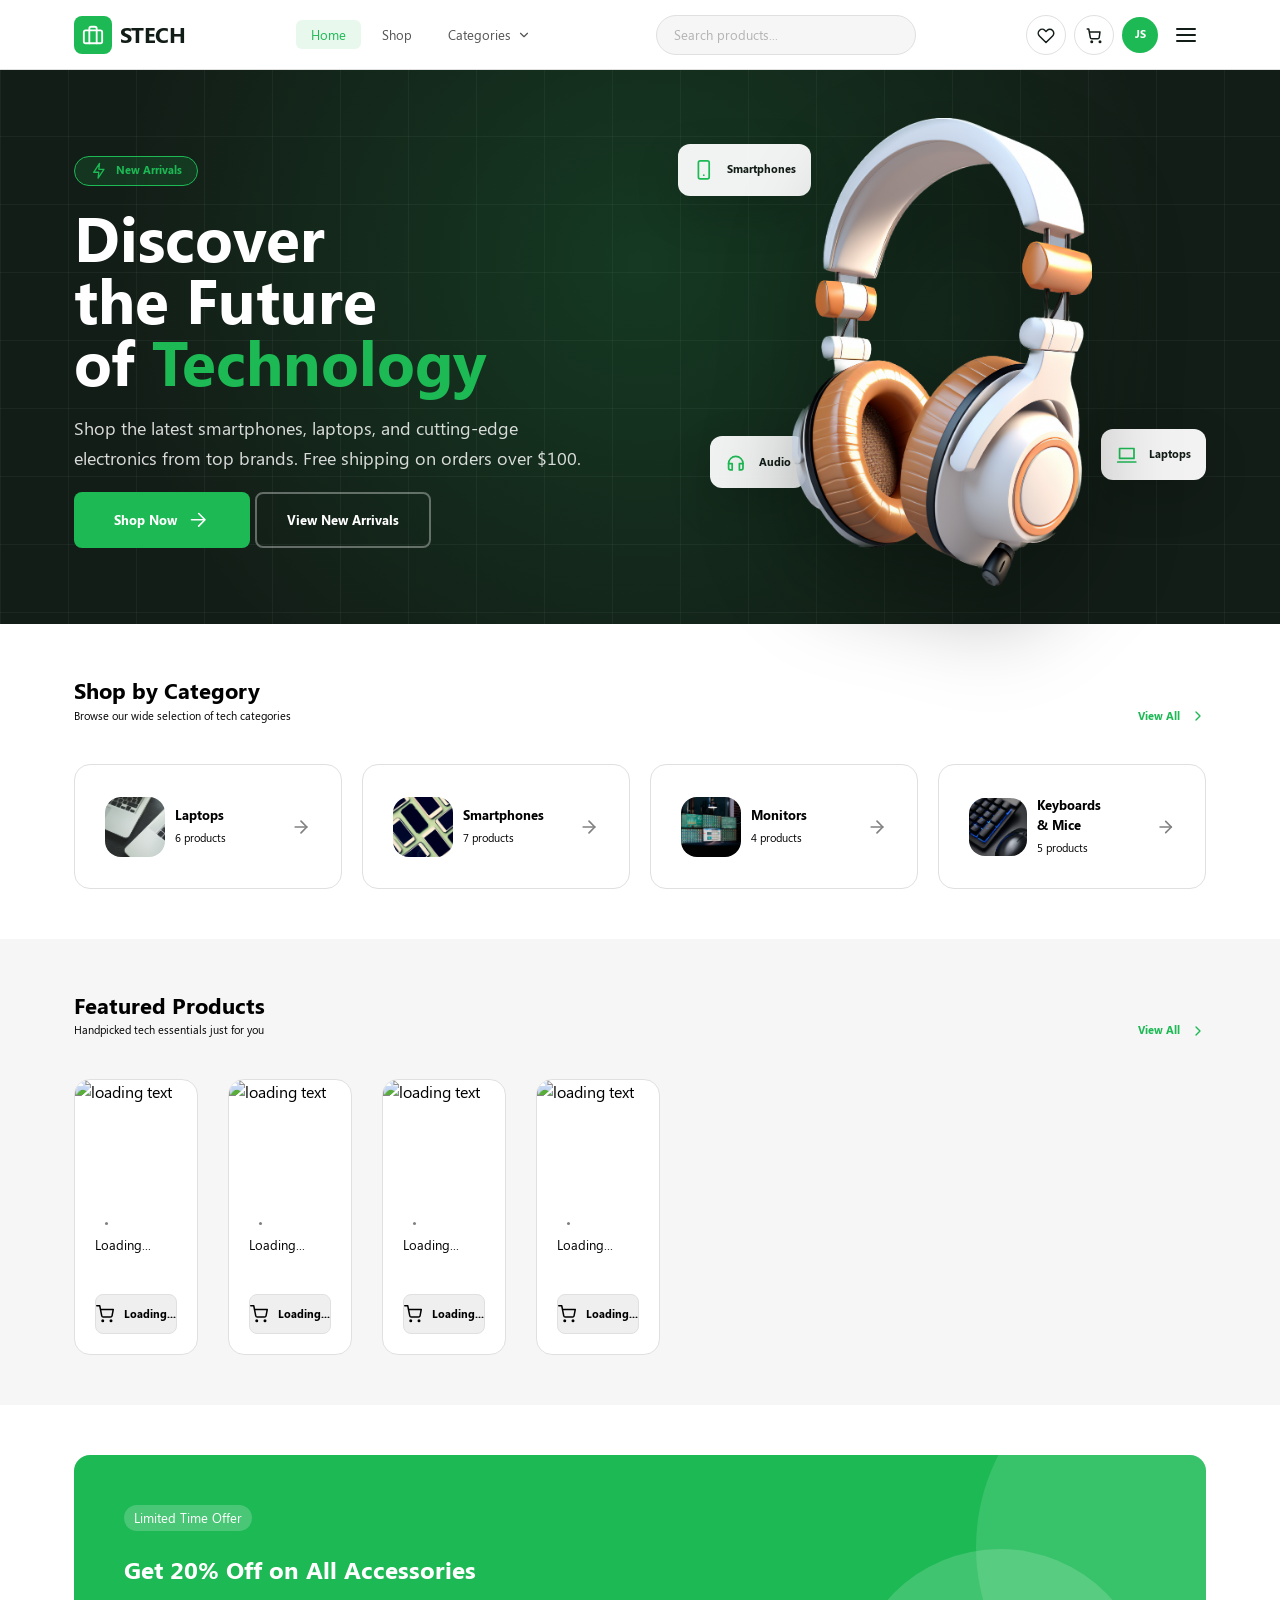
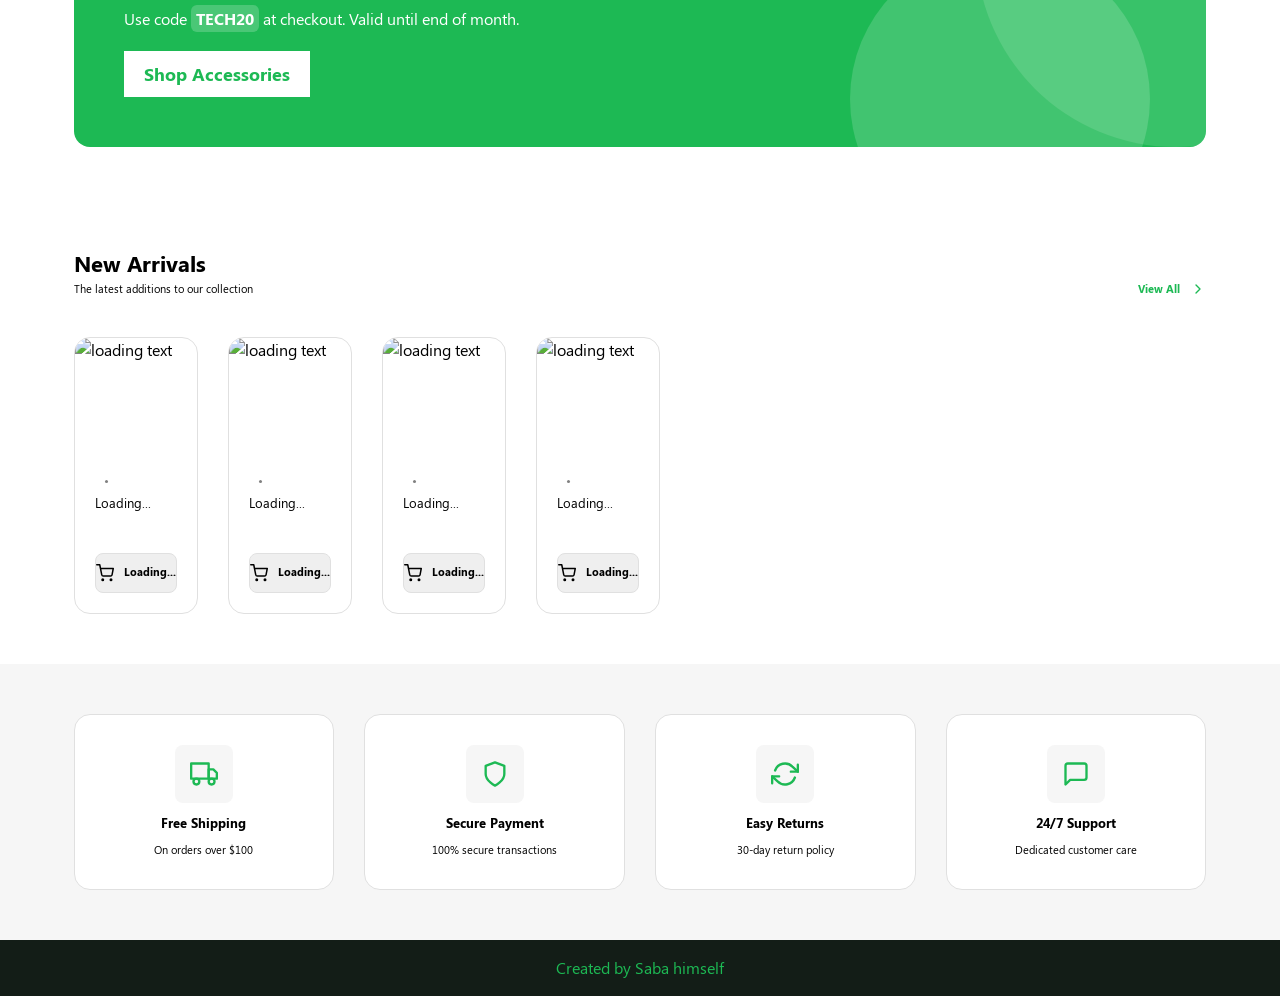
==== commit 718049c3: "update header markup. make it cleaner and make categories dropdown menu work across all pages" ====
--- a/index.html
+++ b/index.html
@@ -6,113 +6,119 @@
     <title>STech</title>
     <link rel="stylesheet" href="./styles/main.css" />
     <link rel="stylesheet" href="./styles/pages/home/home.css" />
-    <script src="./scripts/shared/header.js" defer></script>
   </head>
   <body>
-    <header class="site-header">
-      <div class="site-header__inner">
-        <a class="site-header__brand" href="/" aria-label="STEP TECH home">
-          <span class="site-header__logo" aria-hidden="true">
-            <svg viewBox="0 0 24 24" focusable="false">
-              <rect x="2" y="7" width="20" height="14" rx="2" ry="2"></rect>
-              <path d="M16 21V5a2 2 0 0 0-2-2h-4a2 2 0 0 0-2 2v16"></path>
-            </svg>
-          </span>
-          <span class="site-header__brand-name">STECH</span>
-        </a>
+    <header class="header">
+      <div class="header-container">
+        <div class="header-content">
+          <a class="brand-link" href="./index.html" aria-label="STech Home">
+            <span class="brand-icon" aria-hidden="true">
+              <svg viewBox="0 0 24 24" focusable="false">
+                <rect x="2" y="7" width="20" height="14" rx="2" ry="2"></rect>
+                <path d="M16 21V5a2 2 0 0 0-2-2h-4a2 2 0 0 0-2 2v16"></path>
+              </svg>
+            </span>
+            <span class="brand-name">STECH</span>
+          </a>
 
-        <nav
-          class="site-header__nav"
-          id="site-menu"
-          aria-label="Primary navigation"
-        >
-          <ul class="site-header__nav-list">
-            <li>
-              <a
-                class="site-header__nav-link site-header__nav-link--active"
-                href="/"
-                aria-current="page"
-                >Home</a
-              >
-            </li>
-            <li>
-              <a class="site-header__nav-link" href="./pages/shop.html">Shop</a>
-            </li>
-            <li>
-              <a
-                class="site-header__nav-link site-header__nav-link--with-icon"
-                href="#section3"
-                aria-label="Browse product categories"
+          <nav class="nav-links" aria-label="Main Navigation">
+            <a class="nav-link active" href="./index.html" aria-current="page">Home</a>
+            <a class="nav-link" href="./pages/shop.html">Shop</a>
+            <div class="nav-dropdown">
+              <button
+                class="nav-link dropdown-trigger"
+                type="button"
+                aria-expanded="false"
+                aria-haspopup="true"
+                aria-label="Browse categories"
               >
                 <span>Categories</span>
-                <svg viewBox="0 0 16 16" aria-hidden="true" focusable="false">
-                  <path d="m4 6 4 4 4-4" />
-                </svg>
-              </a>
-            </li>
-          </ul>
-        </nav>
+                <svg
+                  class="dropdown-chevron"
+                  viewBox="0 0 24 24"
+                  fill="none"
+                  stroke="currentColor"
+                  stroke-width="2"
+                  stroke-linecap="round"
+                  stroke-linejoin="round"
+                  aria-hidden="true"
+                >
+                  <polyline points="6 9 12 15 18 9"></polyline>
+                </svg>
+              </button>
+              <div class="dropdown-menu" role="menu" aria-label="Categories"></div>
+            </div>
+          </nav>
 
-        <form
-          class="site-header__search"
-          role="search"
-          aria-label="Product search"
-        >
-          <label class="site-header__search-label" for="site-search"
-            >Search products</label
-          >
-          <input
-            id="site-search"
-            type="search"
-            name="search"
-            placeholder="Search products..."
-            autocomplete="off"
-          />
-        </form>
+          <form class="header-search-bar" role="search">
+            <button class="search-toggle" type="button" aria-label="Toggle search">
+              <svg viewBox="0 0 24 24" width="20" height="20" fill="none" stroke="currentColor" stroke-width="2" stroke-linecap="round" stroke-linejoin="round" aria-hidden="true">
+                <circle cx="11" cy="11" r="8"></circle>
+                <line x1="21" y1="21" x2="16.65" y2="16.65"></line>
+              </svg>
+            </button>
+            <input
+              class="search-input"
+              type="search"
+              name="search"
+              placeholder="Search products..."
+              autocomplete="off"
+              aria-label="Search products"
+            />
+            <button class="clear-search" type="button" aria-label="Clear search" style="display: none;">
+              <svg viewBox="0 0 24 24" width="16" height="16" fill="none" stroke="currentColor" stroke-width="2" stroke-linecap="round" stroke-linejoin="round" aria-hidden="true">
+                <line x1="18" y1="6" x2="6" y2="18"></line>
+                <line x1="6" y1="6" x2="18" y2="18"></line>
+              </svg>
+            </button>
+          </form>
 
-        <div class="site-header__actions" aria-label="User shortcuts">
-          <button
-            class="site-header__icon-btn site-header__icon-btn--favorite"
-            type="button"
-            aria-label="View wishlist"
-          >
-            <svg viewBox="0 0 24 24" aria-hidden="true" focusable="false">
-              <path
-                d="M20.8 5.9a5.2 5.2 0 0 0-7.4 0L12 7.3l-1.4-1.4a5.2 5.2 0 1 0-7.4 7.4L12 22l8.8-8.7a5.2 5.2 0 0 0 0-7.4Z"
-              />
-            </svg>
-          </button>
-          <button
-            class="site-header__icon-btn"
-            type="button"
-            aria-label="View shopping cart"
-          >
-            <svg viewBox="0 0 24 24" aria-hidden="true" focusable="false">
-              <path
-                d="M3 4h2l2.1 11.4a2 2 0 0 0 2 1.6h7.8a2 2 0 0 0 2-1.6L20 8H6"
-              />
-              <path d="M10 21h.01" />
-              <path d="M17 21h.01" />
-            </svg>
-          </button>
-          <button
-            class="site-header__profile"
-            type="button"
-            aria-label="Open user profile"
-          >
-            <span aria-hidden="true">JS</span>
-          </button>
-          <button
-            class="site-header__menu"
-            type="button"
-            aria-label="Open menu"
-            aria-expanded="false"
-            aria-controls="site-menu"
-          >
-            <span aria-hidden="true"></span>
-          </button>
+          <div class="nav-actions" aria-label="User shortcuts">
+            <button class="action-btn favorite-btn" type="button" aria-label="View wishlist">
+              <svg viewBox="0 0 24 24" aria-hidden="true" focusable="false">
+                <path d="M20.8 5.9a5.2 5.2 0 0 0-7.4 0L12 7.3l-1.4-1.4a5.2 5.2 0 1 0-7.4 7.4L12 22l8.8-8.7a5.2 5.2 0 0 0 0-7.4Z"></path>
+              </svg>
+            </button>
+            <button class="action-btn cart-btn" type="button" aria-label="View shopping cart">
+              <svg viewBox="0 0 24 24" aria-hidden="true" focusable="false">
+                <path d="M3 4h2l2.1 11.4a2 2 0 0 0 2 1.6h7.8a2 2 0 0 0 2-1.6L20 8H6"></path>
+                <circle cx="9" cy="21" r="1"></circle>
+                <circle cx="20" cy="21" r="1"></circle>
+              </svg>
+            </button>
+            <div class="user-btn">
+              <span class="user-avatar" aria-hidden="true">JS</span>
+            </div>
+            <button
+              class="mobile-menu-btn"
+              type="button"
+              aria-label="Toggle navigation menu"
+              aria-expanded="false"
+              aria-controls="mobile-menu"
+            >
+              <svg class="menu-open-icon" viewBox="0 0 24 24" aria-hidden="true" focusable="false">
+                <line x1="3" y1="12" x2="21" y2="12"></line>
+                <line x1="3" y1="6" x2="21" y2="6"></line>
+                <line x1="3" y1="18" x2="21" y2="18"></line>
+              </svg>
+              <svg class="menu-close-icon" viewBox="0 0 24 24" aria-hidden="true" focusable="false" style="display: none;">
+                <line x1="18" y1="6" x2="6" y2="18"></line>
+                <line x1="6" y1="6" x2="18" y2="18"></line>
+              </svg>
+            </button>
+          </div>
         </div>
       </div>
+
+      <div class="mobile-menu" id="mobile-menu" aria-hidden="true">
+        <nav class="mobile-nav">
+          <a class="mobile-nav-link active" href="./index.html" aria-current="page">Home</a>
+          <a class="mobile-nav-link" href="./pages/shop.html">Shop</a>
+          <div class="mobile-nav-label">Categories</div>
+          <div class="mobile-categories"></div>
+        </nav>
+      </div>
+      <div class="mobile-overlay" aria-hidden="true"></div>
     </header>
 
     <main>
--- a/styles/main.css
+++ b/styles/main.css
@@ -103,8 +103,15 @@
 
 @font-face {
   font-family: sagoe;
-  src: url(../../public/fonts/segoe-ui/Segoe\ UI.ttf);
+  src: url(../../public/fonts/segoe-ui-4-cufonfonts/Segoe\ UI.ttf);
   font-display: swap;
+  font-weight: 500;
+}
+@font-face {
+  font-family: sagoe;
+  src: url(../../public/fonts/segoe-ui-4-cufonfonts/Segoe\ UI\ Bold.ttf);
+  font-display: swap;
+  font-weight: 700;
 }
 html {
   font-family: sagoe;
@@ -120,7 +127,7 @@
   border: 0.125rem solid transparent;
   border-radius: 0.5rem;
   font-family: sagoe, "Segoe UI", sans-serif;
-  font-size: clamp(0.7rem, 1.2vw + 0.2rem, 1rem);
+  font-size: clamp(0.7rem, 1.2vw + 0.2rem, 0.8rem);
   font-weight: 700;
   line-height: 1;
   cursor: pointer;
@@ -236,7 +243,7 @@
 }
 .product-card .card-content .card-meta .category {
   color: #1db954;
-  font-size: clamp(0.6rem, 1.1vw + 0.15rem, 0.8rem);
+  font-size: clamp(0.6rem, 1.1vw + 0.15rem, 0.7rem);
 }
 .product-card .card-content .card-meta .brand {
   display: flex;
@@ -244,7 +251,7 @@
   justify-content: center;
   align-items: center;
   gap: 10px;
-  font-size: clamp(0.6rem, 1.1vw + 0.15rem, 0.8rem);
+  font-size: clamp(0.6rem, 1.1vw + 0.15rem, 0.7rem);
 }
 .product-card .card-content .card-meta .brand::before {
   content: "";
@@ -254,7 +261,7 @@
   border-radius: 50%;
 }
 .product-card .card-content .card-title {
-  font-size: clamp(0.7rem, 1.2vw + 0.2rem, 1rem);
+  font-size: clamp(0.7rem, 1.2vw + 0.2rem, 0.8rem);
 }
 .product-card .card-content .card-rating {
   display: flex;
@@ -272,11 +279,11 @@
   color: #ffb300;
 }
 .product-card .card-content .card-rating .rating-value {
-  font-size: clamp(0.6rem, 1.1vw + 0.15rem, 0.8rem);
+  font-size: clamp(0.6rem, 1.1vw + 0.15rem, 0.7rem);
 }
 .product-card .card-content .card-price {
   font-weight: 700;
-  font-size: clamp(0.7rem, 1.2vw + 0.2rem, 1rem);
+  font-size: clamp(0.7rem, 1.2vw + 0.2rem, 0.8rem);
 }
 .product-card .card-footer {
   width: 100%;
@@ -292,7 +299,7 @@
   width: 100%;
   padding: min(10px, 2vw) 0;
   font-weight: 600;
-  font-size: clamp(0.6rem, 1.1vw + 0.15rem, 0.8rem);
+  font-size: clamp(0.6rem, 1.1vw + 0.15rem, 0.7rem);
   border: 1px solid #e0e0e0;
   border-radius: 8px;
   cursor: pointer;
@@ -326,7 +333,7 @@
 }
 .product-card.new .card-badges .new-badge {
   color: white;
-  font-size: clamp(0.6rem, 1.1vw + 0.15rem, 0.8rem);
+  font-size: clamp(0.6rem, 1.1vw + 0.15rem, 0.7rem);
   background-color: #1db954;
   padding: min(3px, 0.8vw) min(10px, 2vw);
   border-radius: 6px;
@@ -345,7 +352,7 @@
   justify-content: space-between;
   align-items: center;
   gap: 0px;
-  font-size: clamp(0.6rem, 1.1vw + 0.15rem, 0.8rem);
+  font-size: clamp(0.6rem, 1.1vw + 0.15rem, 0.7rem);
 }
 .splitter .view-all-link {
   display: flex;
@@ -353,7 +360,7 @@
   justify-content: center;
   align-items: center;
   gap: 10px;
-  font-size: clamp(0.6rem, 1.1vw + 0.15rem, 0.8rem);
+  font-size: clamp(0.6rem, 1.1vw + 0.15rem, 0.7rem);
   color: #1db954;
   font-weight: 700;
 }
@@ -368,320 +375,461 @@
   justify-content: center;
 }
 
-.site-header {
+.header {
   position: fixed;
-  z-index: 100;
-  width: 100%;
+  top: 0;
+  left: 0;
+  right: 0;
+  z-index: 1000;
+  height: 70px;
   background-color: #ffffff;
-  border-bottom: 0.0625rem solid #e0e0e0;
-  color: #000000;
-  font-family: sagoe, "Segoe UI", sans-serif;
-  z-index: 100;
-}
-
-.site-header__inner {
-  display: grid;
-  grid-template-columns: auto auto 1fr auto;
-  grid-template-rows: auto;
-  gap: clamp(2rem, 8vw, 7.75rem);
+  border-bottom: 1px solid #e0e0e0;
+  transition: background-color 0.2s ease, box-shadow 0.2s ease;
+}
+.header.scrolled {
+  box-shadow: 0 2px 8px rgba(0, 0, 0, 0.08);
+}
+
+.header-container {
   width: min(100% - 3.5rem, 70.8rem);
-  min-block-size: 4.1rem;
+  height: 100%;
   margin-inline: auto;
-  align-items: center;
-}
-
-.site-header__brand {
+}
+
+.header-content {
+  display: flex;
+  flex-direction: row;
+  justify-content: space-between;
+  align-items: center;
+  gap: 24px;
+  height: 100%;
+}
+
+.brand-link {
   display: flex;
   flex-direction: row;
   justify-content: flex-start;
   align-items: center;
-  gap: 0.5rem;
+  gap: 8px;
   font-weight: 700;
-  font-size: 1rem;
-  line-height: 1;
-  white-space: nowrap;
-}
-
-.site-header__logo {
-  display: flex;
-  flex-direction: row;
-  justify-content: center;
-  align-items: center;
-  gap: 0;
-  inline-size: 2.25rem;
-  block-size: 2.25rem;
-  flex: 0 0 auto;
+  font-size: clamp(1rem, 1.5vw + 0.3rem, 1.4rem);
+  color: #131d17;
+  flex-shrink: 0;
+}
+.brand-link .brand-icon {
+  display: flex;
+  flex-direction: row;
+  justify-content: center;
+  align-items: center;
+  gap: 0px;
+  width: 38px;
+  height: 38px;
+  background-color: #1db954;
+  border-radius: 8px;
   color: #ffffff;
-  background-color: #1db954;
-  border-radius: 0.5rem;
-}
-
-.site-header__logo svg {
-  inline-size: 1.25rem;
-  block-size: 1.25rem;
+}
+.brand-link .brand-icon svg {
+  width: 22px;
+  height: 22px;
   stroke: currentColor;
-  stroke-width: 1.75;
+  stroke-width: 2;
   stroke-linecap: round;
   stroke-linejoin: round;
   fill: none;
 }
-
-.site-header__nav {
-  justify-self: start;
-}
-
-.site-header__nav-list {
+.brand-link .brand-name {
+  color: #131d17;
+  font-weight: 700;
+  letter-spacing: -0.5px;
+}
+
+.nav-links {
   display: flex;
   flex-direction: row;
   justify-content: flex-start;
   align-items: center;
-  gap: 0.4rem;
+  gap: 6px;
+}
+
+.nav-link {
+  display: flex;
+  flex-direction: row;
+  justify-content: center;
+  align-items: center;
+  gap: 6px;
+  padding: min(5px, 1vw) min(15px, 2.5vw);
+  border-radius: 6px;
+  font-size: clamp(0.7rem, 1.2vw + 0.2rem, 0.8rem);
+  font-weight: 500;
+  color: #535353;
+  background: transparent;
+  border: none;
+  cursor: pointer;
+  transition: color 0.16s ease, background-color 0.16s ease;
+}
+.nav-link:hover, .nav-link.active {
+  color: #1db954;
+  background-color: rgba(29, 185, 84, 0.1019607843);
+}
+.nav-link .dropdown-chevron {
+  width: 14px;
+  height: 14px;
+  transition: transform 0.2s ease;
+}
+
+.nav-dropdown {
+  position: relative;
+}
+.nav-dropdown.open .dropdown-chevron {
+  transform: rotate(180deg);
+}
+.nav-dropdown.open .dropdown-menu {
+  display: flex;
+  animation: dropdownFadeIn 0.15s ease-out;
+}
+
+.dropdown-menu {
+  display: flex;
+  flex-direction: column;
+  justify-content: flex-start;
+  align-items: stretch;
+  gap: 4px;
+  display: none;
+  position: absolute;
+  top: calc(100% + 8px);
+  left: 0;
+  min-width: 220px;
+  background-color: #ffffff;
+  border: 1px solid #e0e0e0;
+  border-radius: 8px;
+  box-shadow: 0 8px 24px rgba(0, 0, 0, 0.12);
+  padding: min(10px, 2vw);
+  z-index: 101;
+}
+
+.dropdown-item {
+  display: flex;
+  flex-direction: row;
+  justify-content: space-between;
+  align-items: center;
+  gap: 12px;
+  padding: min(5px, 1vw) min(10px, 2vw);
+  border-radius: 6px;
+  font-size: clamp(0.7rem, 1.2vw + 0.2rem, 0.8rem);
+  color: #131d17;
+  transition: background-color 0.16s ease, color 0.16s ease;
+  cursor: pointer;
+}
+.dropdown-item:hover {
+  background-color: #f6f6f6;
+  color: #1db954;
+}
+.dropdown-item .item-count {
+  font-size: clamp(0.6rem, 1.1vw + 0.15rem, 0.7rem);
+  color: #b3b3b3;
+  background-color: #f6f6f6;
+  padding: 2px 8px;
+  border-radius: 999px;
+}
+
+.dropdown-empty {
+  padding: min(10px, 2vw) min(15px, 2.5vw);
+  font-size: clamp(0.7rem, 1.2vw + 0.2rem, 0.8rem);
+  color: #b3b3b3;
+  text-align: center;
+}
+
+.header-search-bar {
+  display: flex;
+  flex-direction: row;
+  justify-content: flex-start;
+  align-items: center;
+  gap: 8px;
+  background-color: #f6f6f6;
+  border: 1px solid #e0e0e0;
+  border-radius: 999px;
+  padding: 0 min(15px, 2.5vw);
+  height: 40px;
+  width: 260px;
+  transition: border-color 0.16s ease, box-shadow 0.16s ease, background-color 0.16s ease;
+}
+.header-search-bar:focus-within {
+  border-color: #1db954;
+  background-color: #ffffff;
+  box-shadow: 0 0 0 3px rgba(29, 185, 84, 0.1019607843);
+}
+.header-search-bar .search-toggle {
+  display: none;
+  background: none;
+  border: none;
+  cursor: pointer;
+  color: #535353;
   padding: 0;
-  list-style: none;
-}
-
-.site-header__nav-link {
-  display: flex;
-  flex-direction: row;
-  justify-content: center;
-  align-items: center;
-  gap: 0.25rem;
-  min-block-size: 2.25rem;
-  padding: 0.55rem 0.95rem;
-  border-radius: 0.5rem;
-  font-size: 0.8rem;
-  line-height: 1;
+}
+.header-search-bar .search-input {
+  flex: 1;
+  border: none;
+  background: transparent;
+  outline: none;
+  font-size: clamp(0.7rem, 1.2vw + 0.2rem, 0.8rem);
+  color: #000000;
+}
+.header-search-bar .search-input::placeholder {
+  color: #b3b3b3;
+}
+.header-search-bar .clear-search {
+  display: flex;
+  flex-direction: row;
+  justify-content: center;
+  align-items: center;
+  gap: 0px;
+  background: none;
+  border: none;
+  cursor: pointer;
+  color: #b3b3b3;
+  padding: 0;
+}
+.header-search-bar .clear-search:hover {
+  color: #000000;
+}
+
+.nav-actions {
+  display: flex;
+  flex-direction: row;
+  justify-content: flex-end;
+  align-items: center;
+  gap: 8px;
+}
+.nav-actions .action-btn {
+  display: flex;
+  flex-direction: row;
+  justify-content: center;
+  align-items: center;
+  gap: 0px;
+  position: relative;
+  width: 40px;
+  height: 40px;
+  border-radius: 50%;
+  border: 1px solid #e0e0e0;
+  background-color: #ffffff;
   color: #131d17;
-  transition: color 160ms ease, background-color 160ms ease;
-}
-
-.site-header__nav-link svg {
-  inline-size: 0.75rem;
-  block-size: 0.75rem;
+  cursor: pointer;
+  transition: border-color 0.16s ease, color 0.16s ease, background-color 0.16s ease;
+}
+.nav-actions .action-btn:hover {
+  border-color: #1db954;
+  color: #1db954;
+  background-color: rgba(29, 185, 84, 0.1019607843);
+}
+.nav-actions .action-btn svg {
+  width: 18px;
+  height: 18px;
   stroke: currentColor;
-  stroke-width: 1.7;
+  fill: none;
+  stroke-width: 2;
   stroke-linecap: round;
   stroke-linejoin: round;
-  fill: none;
-}
-
-.site-header__nav-link:hover,
-.site-header__nav-link:focus-visible,
-.site-header__nav-link--active {
+}
+.nav-actions .action-btn .badge {
+  display: flex;
+  flex-direction: row;
+  justify-content: center;
+  align-items: center;
+  gap: 0px;
+  position: absolute;
+  top: -3px;
+  right: -3px;
+  min-width: 18px;
+  height: 18px;
+  padding: 0 4px;
+  border-radius: 999px;
+  background-color: #1db954;
+  color: #ffffff;
+  font-size: 11px;
+  font-weight: 700;
+}
+.nav-actions .user-btn .user-avatar {
+  display: flex;
+  flex-direction: row;
+  justify-content: center;
+  align-items: center;
+  gap: 0px;
+  width: 36px;
+  height: 36px;
+  border-radius: 50%;
+  background-color: #1db954;
+  color: #ffffff;
+  font-size: clamp(0.6rem, 1.1vw + 0.15rem, 0.7rem);
+  font-weight: 700;
+}
+.nav-actions .mobile-menu-btn {
+  display: none;
+  display: flex;
+  flex-direction: row;
+  justify-content: center;
+  align-items: center;
+  gap: 0px;
+  width: 40px;
+  height: 40px;
+  border: none;
+  background: transparent;
+  cursor: pointer;
+  color: #131d17;
+}
+.nav-actions .mobile-menu-btn svg {
+  width: 24px;
+  height: 24px;
+  stroke: currentColor;
+  stroke-width: 2;
+  stroke-linecap: round;
+  stroke-linejoin: round;
+}
+
+.mobile-menu {
+  position: fixed;
+  top: 70px;
+  right: 0;
+  bottom: 0;
+  width: 280px;
+  background-color: #ffffff;
+  border-left: 1px solid #e0e0e0;
+  padding: min(20px, 3vw);
+  overflow-y: auto;
+  z-index: 1050;
+  transform: translateX(100%);
+  transition: transform 0.25s ease-in-out;
+}
+.mobile-menu.open {
+  transform: translateX(0);
+}
+.mobile-menu .mobile-nav {
+  display: flex;
+  flex-direction: column;
+  justify-content: flex-start;
+  align-items: stretch;
+  gap: 6px;
+}
+.mobile-menu .mobile-nav-link {
+  padding: min(10px, 2vw) min(15px, 2.5vw);
+  border-radius: 6px;
+  font-size: clamp(0.8rem, 1.3vw + 0.2rem, 1.1rem);
+  font-weight: 600;
+  color: #131d17;
+  transition: color 0.16s ease, background-color 0.16s ease;
+}
+.mobile-menu .mobile-nav-link:hover, .mobile-menu .mobile-nav-link.active {
   color: #1db954;
   background-color: rgba(29, 185, 84, 0.1019607843);
 }
-
-.site-header__search {
-  position: relative;
-  justify-self: center;
-  width: min(100%, 15.8rem);
-}
-
-.site-header__search-label {
-  position: absolute;
-  inline-size: 0.0625rem;
-  block-size: 0.0625rem;
-  overflow: hidden;
-  clip: rect(0 0 0 0);
-  white-space: nowrap;
-  clip-path: inset(50%);
-}
-
-.site-header__search input {
-  width: 100%;
-  min-block-size: 2.5rem;
-  padding: 0 0.9rem;
-  border: 0.0625rem solid #e0e0e0;
-  border-radius: 999rem;
-  color: #131d17;
+.mobile-menu .mobile-nav-label {
+  padding: min(15px, 2.5vw) min(15px, 2.5vw) min(5px, 1vw);
+  font-size: clamp(0.6rem, 1.1vw + 0.15rem, 0.7rem);
+  font-weight: 700;
+  text-transform: uppercase;
+  color: #b3b3b3;
+  letter-spacing: 0.5px;
+}
+.mobile-menu .mobile-categories {
+  display: flex;
+  flex-direction: column;
+  justify-content: flex-start;
+  align-items: stretch;
+  gap: 4px;
+  max-height: 260px;
+  overflow-y: auto;
+}
+.mobile-menu .mobile-categories .mobile-category-link {
+  display: flex;
+  flex-direction: row;
+  justify-content: space-between;
+  align-items: center;
+  gap: 8px;
+  padding: min(5px, 1vw) min(15px, 2.5vw);
+  border-radius: 6px;
+  font-size: clamp(0.7rem, 1.2vw + 0.2rem, 0.8rem);
+  color: #535353;
+  transition: color 0.16s ease, background-color 0.16s ease;
+}
+.mobile-menu .mobile-categories .mobile-category-link:hover {
+  color: #1db954;
   background-color: #f6f6f6;
-  font-size: 0.7rem;
-  outline: none;
-}
-
-.site-header__search input::placeholder {
-  color: rgba(19, 29, 23, 0.68);
+}
+.mobile-menu .mobile-categories .mobile-category-link .item-count {
+  font-size: clamp(0.6rem, 1.1vw + 0.15rem, 0.7rem);
+  color: #b3b3b3;
+  background-color: #f6f6f6;
+  padding: 2px 6px;
+  border-radius: 999px;
+}
+
+.mobile-overlay {
+  display: none;
+  position: fixed;
+  inset: 0;
+  top: 70px;
+  background-color: rgba(0, 0, 0, 0.4);
+  z-index: 1040;
+  opacity: 0;
+  transition: opacity 0.25s ease;
+}
+.mobile-overlay.active {
+  display: block;
   opacity: 1;
 }
 
-.site-header__search input:focus-visible {
-  border-color: #1db954;
-  box-shadow: 0 0 0 0.1875rem rgba(29, 185, 84, 0.1019607843);
-}
-
-.site-header__actions {
-  display: flex;
-  flex-direction: row;
-  justify-content: flex-end;
-  align-items: center;
-  gap: 0.45rem;
-  justify-self: end;
-}
-
-.site-header__icon-btn,
-.site-header__profile,
-.site-header__menu {
-  display: flex;
-  flex-direction: row;
-  justify-content: center;
-  align-items: center;
-  gap: 0;
-  inline-size: 2.5rem;
-  block-size: 2.5rem;
-  flex: 0 0 auto;
-  border: 0.0625rem solid #e0e0e0;
-  border-radius: 50%;
-  color: #131d17;
-  background-color: #ffffff;
-  cursor: pointer;
-  transition: border-color 160ms ease, box-shadow 160ms ease, color 160ms ease;
-}
-
-.site-header__icon-btn:hover,
-.site-header__icon-btn:focus-visible,
-.site-header__profile:hover,
-.site-header__profile:focus-visible,
-.site-header__menu:hover,
-.site-header__menu:focus-visible {
-  border-color: #1db954;
-  color: #1db954;
-  box-shadow: 0 0 0 0.1875rem rgba(29, 185, 84, 0.1019607843);
-  outline: none;
-}
-
-.site-header__icon-btn svg,
-.site-header__profile svg,
-.site-header__menu svg {
-  inline-size: 1.3rem;
-  block-size: 1.3rem;
-  stroke: currentColor;
-  stroke-width: 1.9;
-  stroke-linecap: round;
-  stroke-linejoin: round;
-  fill: none;
-}
-
-.site-header__profile {
-  border-color: #e0e0e0;
-}
-
-.site-header__profile span {
-  display: flex;
-  flex-direction: row;
-  justify-content: center;
-  align-items: center;
-  gap: 0;
-  inline-size: 1.95rem;
-  block-size: 1.95rem;
-  border-radius: 50%;
-  color: #ffffff;
-  background-color: #1db954;
-  font-weight: 700;
-  font-size: 0.65rem;
-  line-height: 1;
-}
-
-.site-header__menu {
-  display: none;
-  border-color: transparent;
-  border-radius: 0;
-}
-
-.site-header__menu span,
-.site-header__menu span::before,
-.site-header__menu span::after {
-  display: block;
-  inline-size: 1.2rem;
-  block-size: 0.125rem;
-  border-radius: 999rem;
-  background-color: #131d17;
-}
-
-.site-header__menu span {
-  position: relative;
-}
-
-.site-header__menu span::before,
-.site-header__menu span::after {
-  content: "";
-  position: absolute;
-  left: 0;
-}
-
-.site-header__menu span::before {
-  top: -0.36rem;
-}
-
-.site-header__menu span::after {
-  top: 0.36rem;
-}
-
 @media (max-width: 70rem) {
-  .site-header__inner {
-    display: grid;
-    grid-template-columns: auto 1fr auto;
-    grid-template-rows: auto;
-    gap: clamp(1rem, 3vw, 2.5rem);
-    min-block-size: 4.4rem;
-  }
-  .site-header__nav {
+  .nav-links {
     display: none;
   }
-  .site-header[data-menu-open=true] .site-header__inner {
-    align-content: center;
-    padding-block: 0.9rem;
-  }
-  .site-header[data-menu-open=true] .site-header__nav {
-    display: block;
-    grid-column: 1/-1;
-    justify-self: stretch;
-    order: 4;
-  }
-  .site-header[data-menu-open=true] .site-header__nav-list {
-    justify-content: center;
-    flex-wrap: wrap;
-  }
-  .site-header__search {
-    justify-self: center;
-    width: min(100%, 17rem);
-  }
-  .site-header__menu {
+  .nav-actions .mobile-menu-btn {
     display: flex;
   }
+  .header-search-bar {
+    width: 220px;
+  }
 }
 @media (max-width: 52rem) {
-  .site-header__inner {
-    display: grid;
-    grid-template-columns: auto 1fr auto;
-    grid-template-rows: auto;
-    gap: 1rem;
-    min-block-size: 4.2rem;
-    width: min(100% - 2.8rem, 70.8rem);
-  }
-  .site-header__brand-name,
-  .site-header__search,
-  .site-header__icon-btn--favorite,
-  .site-header__profile {
+  .header-container {
+    width: min(100% - 2rem, 70.8rem);
+  }
+  .brand-link .brand-name {
     display: none;
   }
-  .site-header__actions {
-    gap: 1rem;
-    grid-column: 3;
-  }
-  .site-header__icon-btn,
-  .site-header__menu {
-    inline-size: 2.4rem;
-    block-size: 2.4rem;
-  }
-  .site-header__menu {
-    border: 0;
-  }
-  .site-header[data-menu-open=true] .site-header__nav-list {
-    align-items: stretch;
-    flex-direction: column;
-  }
-  .site-header[data-menu-open=true] .site-header__nav-link {
-    justify-content: flex-start;
+  .nav-actions .favorite-btn,
+  .nav-actions .user-btn {
+    display: none;
+  }
+  .header-search-bar {
+    position: absolute;
+    top: 70px;
+    left: 0;
+    right: 0;
+    width: 100%;
+    border-radius: 0;
+    border-inline: none;
+    background-color: #ffffff;
+    box-shadow: 0 4px 12px rgba(0, 0, 0, 0.06);
+    transform: translateY(-100%);
+    opacity: 0;
+    pointer-events: none;
+    transition: transform 0.2s ease, opacity 0.2s ease;
+  }
+  .header-search-bar.expanded {
+    transform: translateY(0);
+    opacity: 1;
+    pointer-events: auto;
+  }
+  .header-search-bar .search-toggle {
+    display: flex;
+  }
+}
+@keyframes dropdownFadeIn {
+  from {
+    opacity: 0;
+    transform: translateY(-8px);
+  }
+  to {
+    opacity: 1;
+    transform: translateY(0);
   }
 }/*# sourceMappingURL=main.css.map */
--- a/styles/pages/home/home.css
+++ b/styles/pages/home/home.css
@@ -36,7 +36,7 @@
   border-radius: 999rem;
   color: #1db954;
   background-color: rgba(29, 185, 84, 0.16);
-  font-size: clamp(0.6rem, 1.1vw + 0.15rem, 0.8rem);
+  font-size: clamp(0.6rem, 1.1vw + 0.15rem, 0.7rem);
   font-weight: 600;
 }
 
@@ -109,7 +109,7 @@
   color: #131d17;
   background-color: rgba(255, 255, 255, 0.94);
   box-shadow: 0 1rem 2.8rem rgba(0, 0, 0, 0.16);
-  font-size: clamp(0.6rem, 1.1vw + 0.15rem, 0.8rem);
+  font-size: clamp(0.6rem, 1.1vw + 0.15rem, 0.7rem);
   font-weight: 700;
   animation: hero-float-card 4.2s ease-in-out infinite;
 }
@@ -255,10 +255,10 @@
   flex-grow: 1;
 }
 #section2 .category-card .category-info .category-name {
-  font-size: clamp(0.7rem, 1.2vw + 0.2rem, 1rem);
+  font-size: clamp(0.7rem, 1.2vw + 0.2rem, 0.8rem);
 }
 #section2 .category-card .category-info .product-count {
-  font-size: clamp(0.6rem, 1.1vw + 0.15rem, 0.8rem);
+  font-size: clamp(0.6rem, 1.1vw + 0.15rem, 0.7rem);
 }
 #section2 .category-card .category-arrow {
   color: grey;
@@ -347,7 +347,7 @@
   border-radius: 6px;
 }
 #section4 .container .promo-content .promo-tag {
-  font-size: clamp(0.7rem, 1.2vw + 0.2rem, 1rem);
+  font-size: clamp(0.7rem, 1.2vw + 0.2rem, 0.8rem);
   background-color: rgba(255, 255, 255, 0.2);
   padding: min(3px, 0.8vw) min(10px, 2vw);
   border-radius: 100px;
@@ -431,10 +431,10 @@
   transition-duration: 0.25s;
 }
 #section6 .feature-card h3 {
-  font-size: clamp(0.7rem, 1.2vw + 0.2rem, 1rem);
+  font-size: clamp(0.7rem, 1.2vw + 0.2rem, 0.8rem);
 }
 #section6 .feature-card p {
-  font-size: clamp(0.6rem, 1.1vw + 0.15rem, 0.8rem);
+  font-size: clamp(0.6rem, 1.1vw + 0.15rem, 0.7rem);
 }
 #section6 .feature-card:hover {
   box-shadow: 0 8px 24px rgba(0, 0, 0, 0.12);
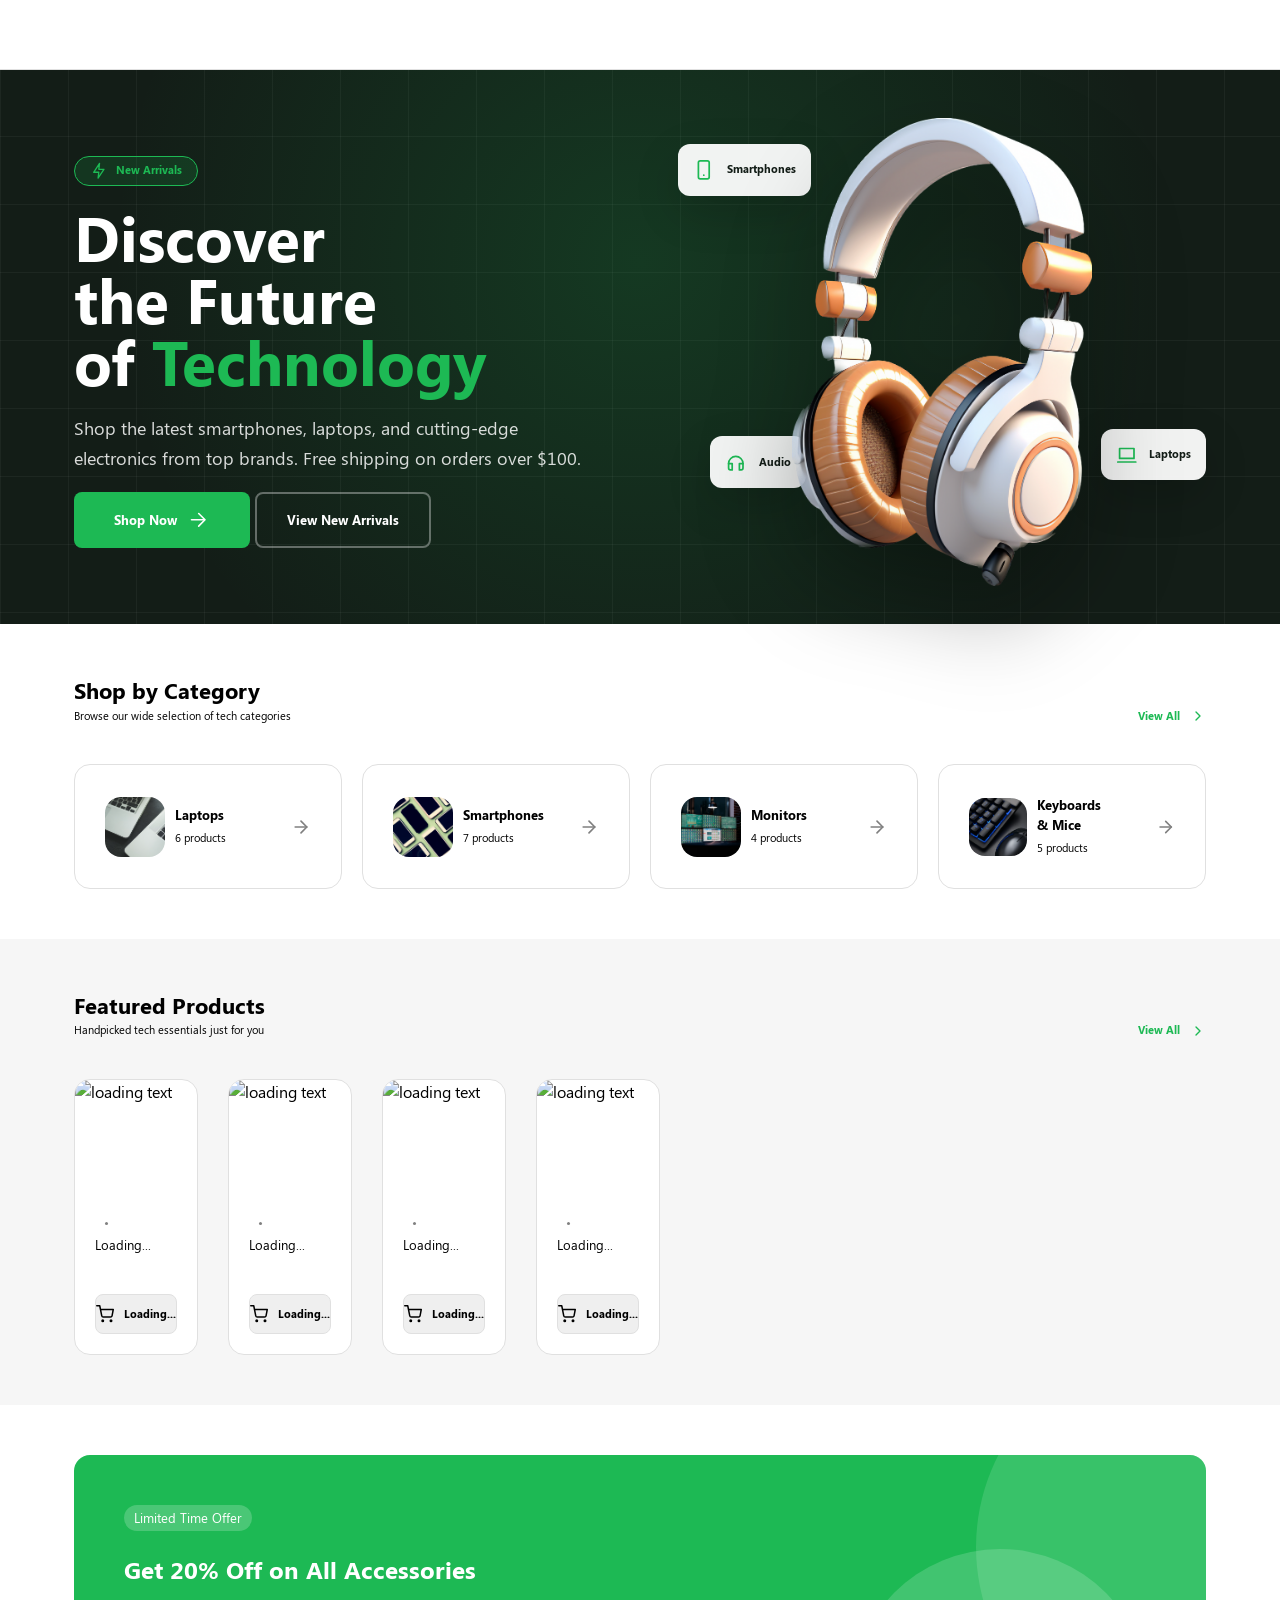
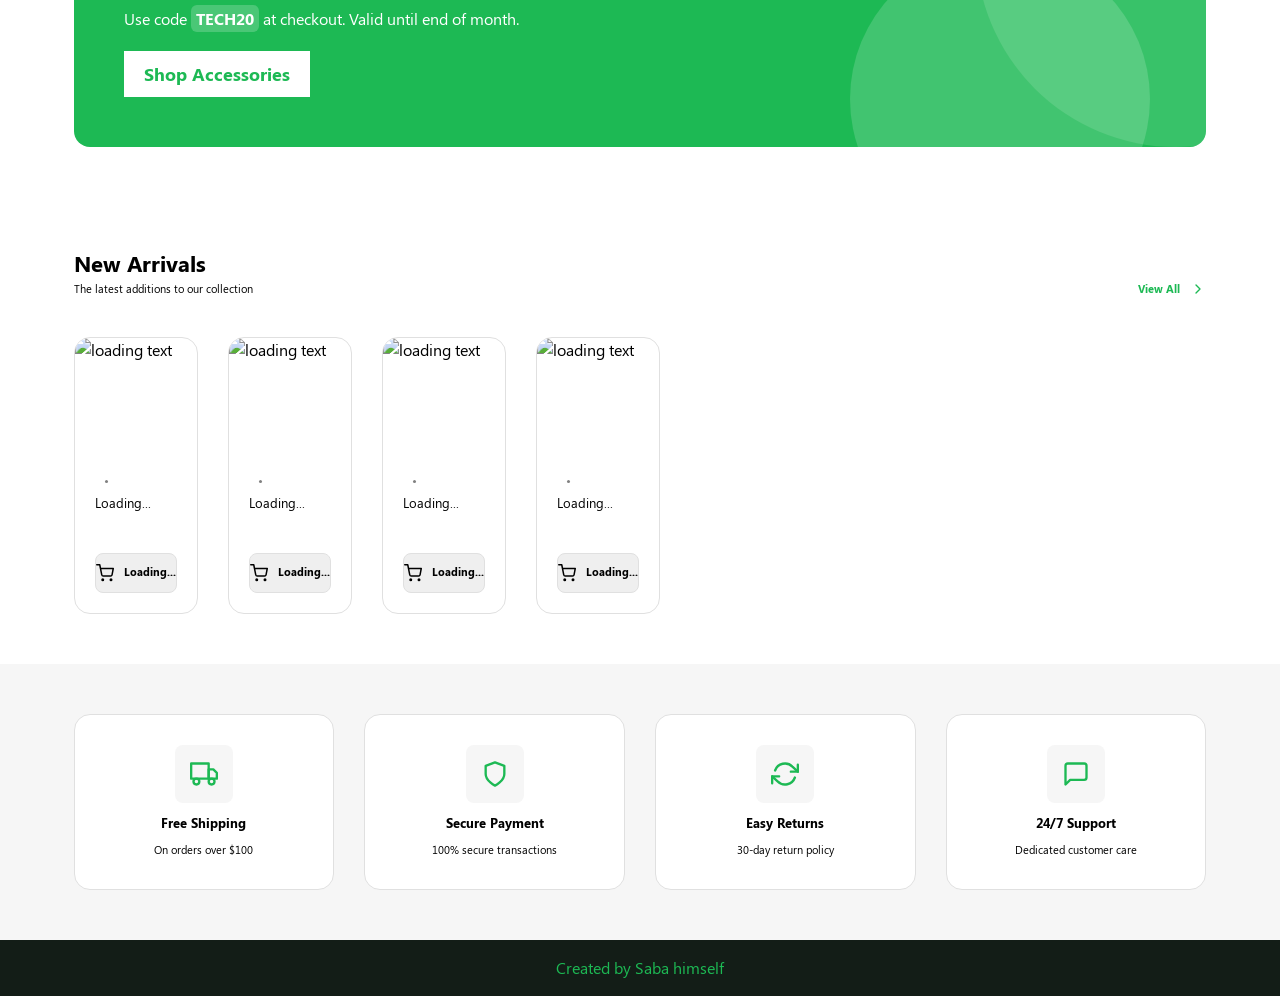
==== commit 97a90f8d: "make header render using js instead of copy pasting html code into separate pages" ====
--- a/index.html
+++ b/index.html
@@ -9,9 +9,13 @@
   </head>
   <body>
     <header class="header">
-      <div class="header-container">
+      <!-- <div class="header-container">
         <div class="header-content">
-          <a class="brand-link" href="./index.html" aria-label="STech Home">
+          <a
+            class="brand-link"
+            href="http://127.0.0.1:5500/index.html"
+            aria-label="STech Home"
+          >
             <span class="brand-icon" aria-hidden="true">
               <svg viewBox="0 0 24 24" focusable="false">
                 <rect x="2" y="7" width="20" height="14" rx="2" ry="2"></rect>
@@ -22,11 +26,18 @@
           </a>
 
           <nav class="nav-links" aria-label="Main Navigation">
-            <a class="nav-link active" href="./index.html" aria-current="page">Home</a>
-            <a class="nav-link" href="./pages/shop.html">Shop</a>
+            <a class="nav-link active" href="http://127.0.0.1:5500/index.html"
+              >Home</a
+            >
+            <a
+              class="nav-link"
+              href="http://127.0.0.1:5500/pages/shop.html"
+              aria-current="page"
+              >Shop</a
+            >
             <div class="nav-dropdown">
               <button
-                class="nav-link dropdown-trigger"
+                class="nav-link dropdown-trigger categories-dropdown-btn"
                 type="button"
                 aria-expanded="false"
                 aria-haspopup="true"
@@ -46,13 +57,31 @@
                   <polyline points="6 9 12 15 18 9"></polyline>
                 </svg>
               </button>
-              <div class="dropdown-menu" role="menu" aria-label="Categories"></div>
+              <div
+                class="dropdown-menu"
+                role="menu"
+                aria-label="Categories"
+              ></div>
             </div>
           </nav>
 
           <form class="header-search-bar" role="search">
-            <button class="search-toggle" type="button" aria-label="Toggle search">
-              <svg viewBox="0 0 24 24" width="20" height="20" fill="none" stroke="currentColor" stroke-width="2" stroke-linecap="round" stroke-linejoin="round" aria-hidden="true">
+            <button
+              class="search-toggle"
+              type="button"
+              aria-label="Toggle search"
+            >
+              <svg
+                viewBox="0 0 24 24"
+                width="20"
+                height="20"
+                fill="none"
+                stroke="currentColor"
+                stroke-width="2"
+                stroke-linecap="round"
+                stroke-linejoin="round"
+                aria-hidden="true"
+              >
                 <circle cx="11" cy="11" r="8"></circle>
                 <line x1="21" y1="21" x2="16.65" y2="16.65"></line>
               </svg>
@@ -65,8 +94,23 @@
               autocomplete="off"
               aria-label="Search products"
             />
-            <button class="clear-search" type="button" aria-label="Clear search" style="display: none;">
-              <svg viewBox="0 0 24 24" width="16" height="16" fill="none" stroke="currentColor" stroke-width="2" stroke-linecap="round" stroke-linejoin="round" aria-hidden="true">
+            <button
+              class="clear-search"
+              type="button"
+              aria-label="Clear search"
+              style="display: none"
+            >
+              <svg
+                viewBox="0 0 24 24"
+                width="16"
+                height="16"
+                fill="none"
+                stroke="currentColor"
+                stroke-width="2"
+                stroke-linecap="round"
+                stroke-linejoin="round"
+                aria-hidden="true"
+              >
                 <line x1="18" y1="6" x2="6" y2="18"></line>
                 <line x1="6" y1="6" x2="18" y2="18"></line>
               </svg>
@@ -74,14 +118,26 @@
           </form>
 
           <div class="nav-actions" aria-label="User shortcuts">
-            <button class="action-btn favorite-btn" type="button" aria-label="View wishlist">
+            <button
+              class="action-btn favorite-btn"
+              type="button"
+              aria-label="View wishlist"
+            >
               <svg viewBox="0 0 24 24" aria-hidden="true" focusable="false">
-                <path d="M20.8 5.9a5.2 5.2 0 0 0-7.4 0L12 7.3l-1.4-1.4a5.2 5.2 0 1 0-7.4 7.4L12 22l8.8-8.7a5.2 5.2 0 0 0 0-7.4Z"></path>
+                <path
+                  d="M20.8 5.9a5.2 5.2 0 0 0-7.4 0L12 7.3l-1.4-1.4a5.2 5.2 0 1 0-7.4 7.4L12 22l8.8-8.7a5.2 5.2 0 0 0 0-7.4Z"
+                ></path>
               </svg>
             </button>
-            <button class="action-btn cart-btn" type="button" aria-label="View shopping cart">
+            <button
+              class="action-btn cart-btn"
+              type="button"
+              aria-label="View shopping cart"
+            >
               <svg viewBox="0 0 24 24" aria-hidden="true" focusable="false">
-                <path d="M3 4h2l2.1 11.4a2 2 0 0 0 2 1.6h7.8a2 2 0 0 0 2-1.6L20 8H6"></path>
+                <path
+                  d="M3 4h2l2.1 11.4a2 2 0 0 0 2 1.6h7.8a2 2 0 0 0 2-1.6L20 8H6"
+                ></path>
                 <circle cx="9" cy="21" r="1"></circle>
                 <circle cx="20" cy="21" r="1"></circle>
               </svg>
@@ -96,12 +152,23 @@
               aria-expanded="false"
               aria-controls="mobile-menu"
             >
-              <svg class="menu-open-icon" viewBox="0 0 24 24" aria-hidden="true" focusable="false">
+              <svg
+                class="menu-open-icon"
+                viewBox="0 0 24 24"
+                aria-hidden="true"
+                focusable="false"
+              >
                 <line x1="3" y1="12" x2="21" y2="12"></line>
                 <line x1="3" y1="6" x2="21" y2="6"></line>
                 <line x1="3" y1="18" x2="21" y2="18"></line>
               </svg>
-              <svg class="menu-close-icon" viewBox="0 0 24 24" aria-hidden="true" focusable="false" style="display: none;">
+              <svg
+                class="menu-close-icon"
+                viewBox="0 0 24 24"
+                aria-hidden="true"
+                focusable="false"
+                style="display: none"
+              >
                 <line x1="18" y1="6" x2="6" y2="18"></line>
                 <line x1="6" y1="6" x2="18" y2="18"></line>
               </svg>
@@ -112,13 +179,20 @@
 
       <div class="mobile-menu" id="mobile-menu" aria-hidden="true">
         <nav class="mobile-nav">
-          <a class="mobile-nav-link active" href="./index.html" aria-current="page">Home</a>
-          <a class="mobile-nav-link" href="./pages/shop.html">Shop</a>
+          <a class="mobile-nav-link" href="http://127.0.0.1:5500/index.html"
+            >Home</a
+          >
+          <a
+            class="mobile-nav-link active"
+            href="http://127.0.0.1:5500/pages/shop.html"
+            aria-current="page"
+            >Shop</a
+          >
           <div class="mobile-nav-label">Categories</div>
           <div class="mobile-categories"></div>
         </nav>
       </div>
-      <div class="mobile-overlay" aria-hidden="true"></div>
+      <div class="mobile-overlay" aria-hidden="true"></div> -->
     </header>
 
     <main>
@@ -197,10 +271,11 @@
             <h2 class="section-title">Shop by Category</h2>
             <div class="splitter">
               <p>Browse our wide selection of tech categories</p>
-              <a class="view-all-link" href="./pages/shop.html"
+              <a
+                class="view-all-link"
+                href="http://127.0.0.1:5500/pages/shop.html"
                 >View All
                 <svg
-                  c3873563376_ngcontent-ng-=""
                   xmlns="http://www.w3.org/2000/svg"
                   width="16"
                   height="16"
@@ -342,7 +417,9 @@
             <h2 class="section-title">Featured Products</h2>
             <div class="splitter">
               <p>Handpicked tech essentials just for you</p>
-              <a class="view-all-link" href="./pages/shop.html"
+              <a
+                class="view-all-link"
+                href="http://127.0.0.1:5500/pages/shop.html"
                 >View All
                 <svg
                   xmlns="http://www.w3.org/2000/svg"
@@ -1128,12 +1205,12 @@
           </div>
         </div>
       </section>
-      <footer class="footer-default">
-        <a target="_blank" href="https://github.com/saba-crypto" class="logo"
-          ><span class="logo-text">Created by Saba himself</span></a
-        >
-      </footer>
     </main>
+    <footer class="footer-default">
+      <a target="_blank" href="https://github.com/saba-crypto" class="logo"
+        ><span class="logo-text">Created by Saba himself</span></a
+      >
+    </footer>
     <script type="module" src="./scripts/paged/home/home.js"></script>
   </body>
 </html>
--- a/styles/main.css
+++ b/styles/main.css
@@ -197,6 +197,20 @@
   object-fit: cover;
   transition: all 0.5s ease;
 }
+.product-card .card-image .card-badges {
+  position: absolute;
+  left: 5%;
+  top: 5%;
+}
+.product-card .card-image .card-badges .new-badge {
+  color: white;
+  font-size: clamp(0.6rem, 1.1vw + 0.15rem, 0.7rem);
+  background-color: #1db954;
+  padding: min(3px, 0.8vw) min(10px, 2vw);
+  border-radius: 6px;
+  font-weight: 500;
+  letter-spacing: -5%;
+}
 .product-card .card-image .quick-actions {
   display: flex;
   flex-direction: column;
@@ -324,21 +338,6 @@
 }
 .product-card:hover .card-image .quick-actions .action-btn {
   pointer-events: all;
-}
-
-.product-card.new .card-badges {
-  position: absolute;
-  left: 5%;
-  top: 5%;
-}
-.product-card.new .card-badges .new-badge {
-  color: white;
-  font-size: clamp(0.6rem, 1.1vw + 0.15rem, 0.7rem);
-  background-color: #1db954;
-  padding: min(3px, 0.8vw) min(10px, 2vw);
-  border-radius: 6px;
-  font-weight: 500;
-  letter-spacing: -5%;
 }
 
 .section-title {
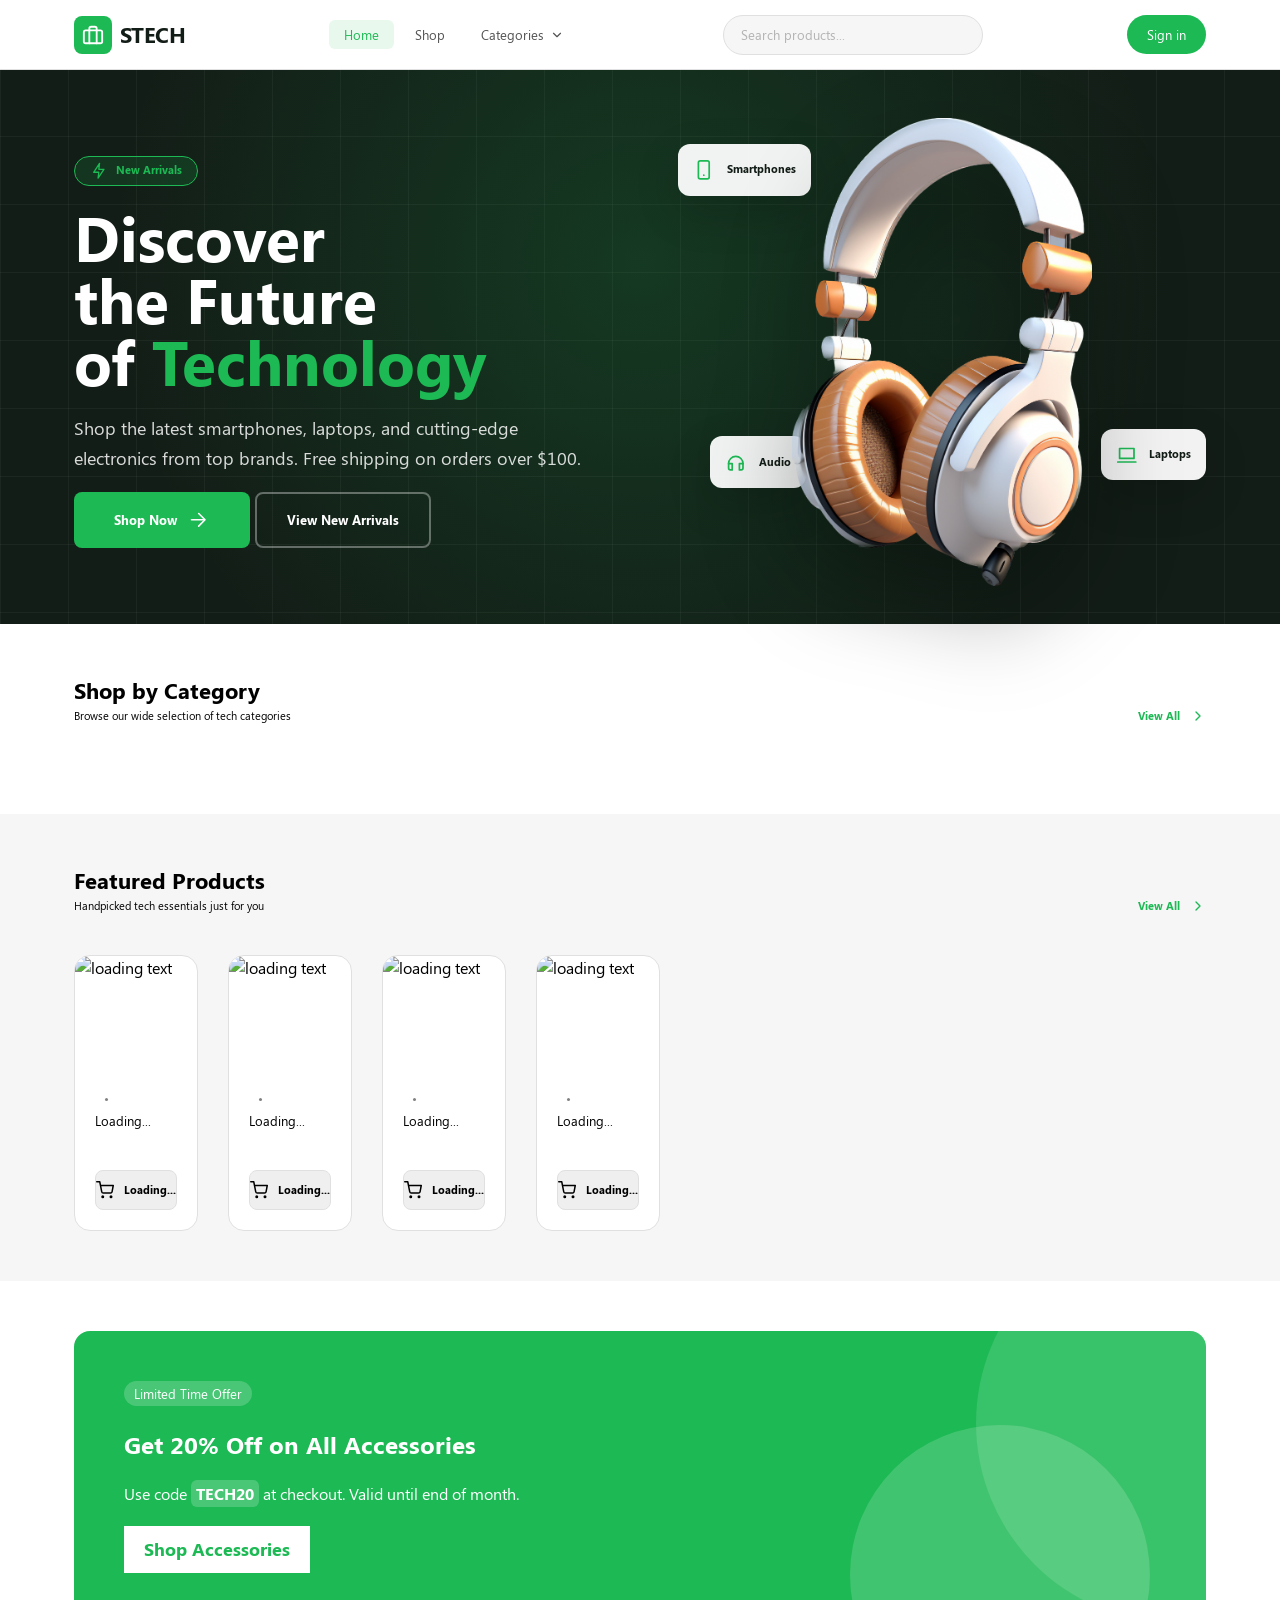
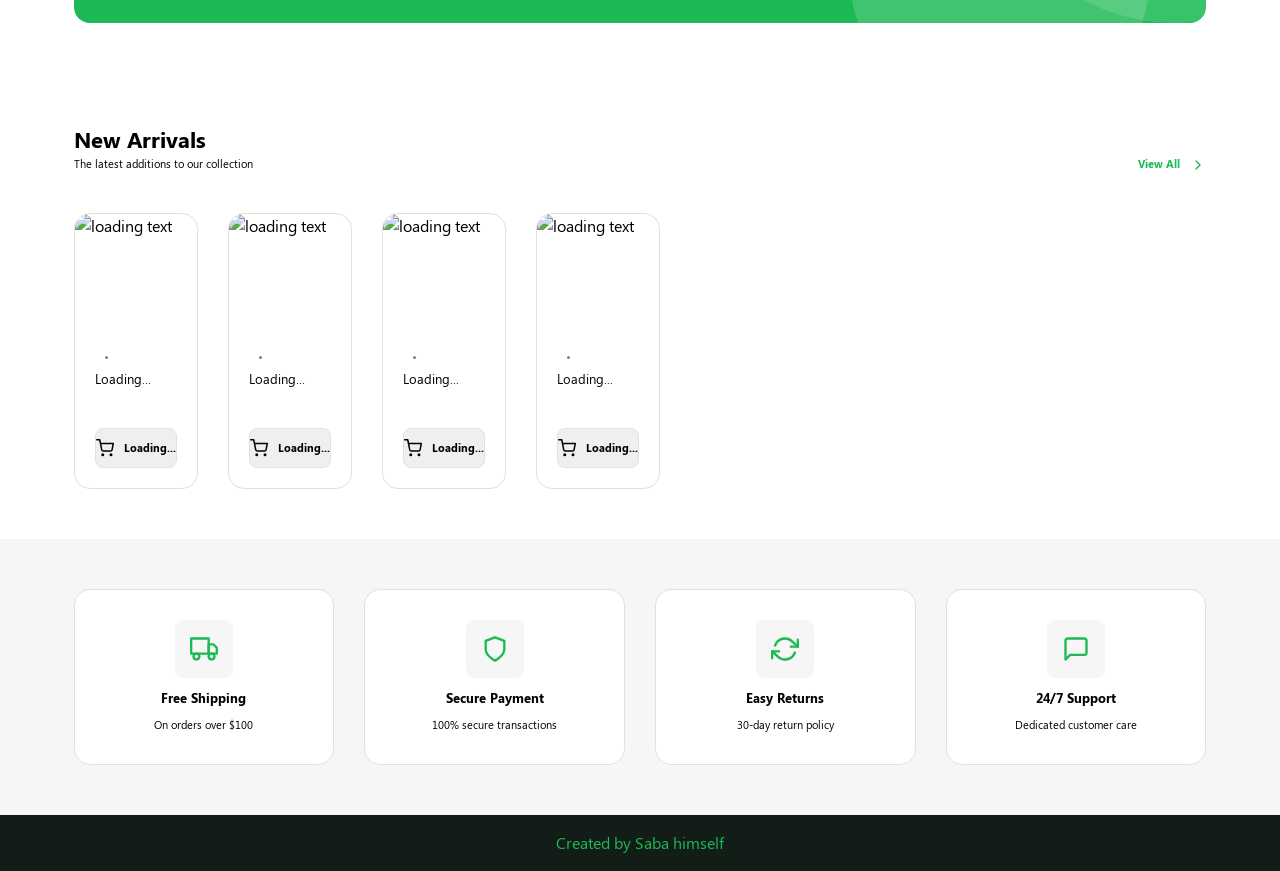
==== commit d5233886: "feat(product-card): activate and toggle favorite button based on isFavorite" ====
--- a/index.html
+++ b/index.html
@@ -2,211 +2,40 @@
 <html lang="en">
   <head>
     <meta charset="UTF-8" />
-    <meta name="viewport" content="width=device-width, initial-scale=1.0" />
+    <meta
+      name="viewport"
+      content="width=device-width, initial-scale=1.0" />
     <title>STech</title>
-    <link rel="stylesheet" href="./styles/main.css" />
-    <link rel="stylesheet" href="./styles/pages/home/home.css" />
+    <link
+      rel="stylesheet"
+      href="./styles/main.css" />
+    <link
+      rel="stylesheet"
+      href="./styles/pages/home/home.css" />
   </head>
   <body>
-    <header class="header">
-      <!-- <div class="header-container">
-        <div class="header-content">
-          <a
-            class="brand-link"
-            href="http://127.0.0.1:5500/index.html"
-            aria-label="STech Home"
-          >
-            <span class="brand-icon" aria-hidden="true">
-              <svg viewBox="0 0 24 24" focusable="false">
-                <rect x="2" y="7" width="20" height="14" rx="2" ry="2"></rect>
-                <path d="M16 21V5a2 2 0 0 0-2-2h-4a2 2 0 0 0-2 2v16"></path>
-              </svg>
-            </span>
-            <span class="brand-name">STECH</span>
-          </a>
-
-          <nav class="nav-links" aria-label="Main Navigation">
-            <a class="nav-link active" href="http://127.0.0.1:5500/index.html"
-              >Home</a
-            >
-            <a
-              class="nav-link"
-              href="http://127.0.0.1:5500/pages/shop.html"
-              aria-current="page"
-              >Shop</a
-            >
-            <div class="nav-dropdown">
-              <button
-                class="nav-link dropdown-trigger categories-dropdown-btn"
-                type="button"
-                aria-expanded="false"
-                aria-haspopup="true"
-                aria-label="Browse categories"
-              >
-                <span>Categories</span>
-                <svg
-                  class="dropdown-chevron"
-                  viewBox="0 0 24 24"
-                  fill="none"
-                  stroke="currentColor"
-                  stroke-width="2"
-                  stroke-linecap="round"
-                  stroke-linejoin="round"
-                  aria-hidden="true"
-                >
-                  <polyline points="6 9 12 15 18 9"></polyline>
-                </svg>
-              </button>
-              <div
-                class="dropdown-menu"
-                role="menu"
-                aria-label="Categories"
-              ></div>
-            </div>
-          </nav>
-
-          <form class="header-search-bar" role="search">
-            <button
-              class="search-toggle"
-              type="button"
-              aria-label="Toggle search"
-            >
-              <svg
-                viewBox="0 0 24 24"
-                width="20"
-                height="20"
-                fill="none"
-                stroke="currentColor"
-                stroke-width="2"
-                stroke-linecap="round"
-                stroke-linejoin="round"
-                aria-hidden="true"
-              >
-                <circle cx="11" cy="11" r="8"></circle>
-                <line x1="21" y1="21" x2="16.65" y2="16.65"></line>
-              </svg>
-            </button>
-            <input
-              class="search-input"
-              type="search"
-              name="search"
-              placeholder="Search products..."
-              autocomplete="off"
-              aria-label="Search products"
-            />
-            <button
-              class="clear-search"
-              type="button"
-              aria-label="Clear search"
-              style="display: none"
-            >
-              <svg
-                viewBox="0 0 24 24"
-                width="16"
-                height="16"
-                fill="none"
-                stroke="currentColor"
-                stroke-width="2"
-                stroke-linecap="round"
-                stroke-linejoin="round"
-                aria-hidden="true"
-              >
-                <line x1="18" y1="6" x2="6" y2="18"></line>
-                <line x1="6" y1="6" x2="18" y2="18"></line>
-              </svg>
-            </button>
-          </form>
-
-          <div class="nav-actions" aria-label="User shortcuts">
-            <button
-              class="action-btn favorite-btn"
-              type="button"
-              aria-label="View wishlist"
-            >
-              <svg viewBox="0 0 24 24" aria-hidden="true" focusable="false">
-                <path
-                  d="M20.8 5.9a5.2 5.2 0 0 0-7.4 0L12 7.3l-1.4-1.4a5.2 5.2 0 1 0-7.4 7.4L12 22l8.8-8.7a5.2 5.2 0 0 0 0-7.4Z"
-                ></path>
-              </svg>
-            </button>
-            <button
-              class="action-btn cart-btn"
-              type="button"
-              aria-label="View shopping cart"
-            >
-              <svg viewBox="0 0 24 24" aria-hidden="true" focusable="false">
-                <path
-                  d="M3 4h2l2.1 11.4a2 2 0 0 0 2 1.6h7.8a2 2 0 0 0 2-1.6L20 8H6"
-                ></path>
-                <circle cx="9" cy="21" r="1"></circle>
-                <circle cx="20" cy="21" r="1"></circle>
-              </svg>
-            </button>
-            <div class="user-btn">
-              <span class="user-avatar" aria-hidden="true">JS</span>
-            </div>
-            <button
-              class="mobile-menu-btn"
-              type="button"
-              aria-label="Toggle navigation menu"
-              aria-expanded="false"
-              aria-controls="mobile-menu"
-            >
-              <svg
-                class="menu-open-icon"
-                viewBox="0 0 24 24"
-                aria-hidden="true"
-                focusable="false"
-              >
-                <line x1="3" y1="12" x2="21" y2="12"></line>
-                <line x1="3" y1="6" x2="21" y2="6"></line>
-                <line x1="3" y1="18" x2="21" y2="18"></line>
-              </svg>
-              <svg
-                class="menu-close-icon"
-                viewBox="0 0 24 24"
-                aria-hidden="true"
-                focusable="false"
-                style="display: none"
-              >
-                <line x1="18" y1="6" x2="6" y2="18"></line>
-                <line x1="6" y1="6" x2="18" y2="18"></line>
-              </svg>
-            </button>
-          </div>
-        </div>
-      </div>
-
-      <div class="mobile-menu" id="mobile-menu" aria-hidden="true">
-        <nav class="mobile-nav">
-          <a class="mobile-nav-link" href="http://127.0.0.1:5500/index.html"
-            >Home</a
-          >
-          <a
-            class="mobile-nav-link active"
-            href="http://127.0.0.1:5500/pages/shop.html"
-            aria-current="page"
-            >Shop</a
-          >
-          <div class="mobile-nav-label">Categories</div>
-          <div class="mobile-categories"></div>
-        </nav>
-      </div>
-      <div class="mobile-overlay" aria-hidden="true"></div> -->
-    </header>
+    <header class="header"></header>
 
     <main>
-      <section class="hero" id="section1" aria-labelledby="hero-title">
+      <section
+        class="hero"
+        id="section1"
+        aria-labelledby="hero-title">
         <div class="hero__inner">
           <div class="hero__content">
             <p class="hero__eyebrow">
-              <svg viewBox="0 0 24 24" aria-hidden="true" focusable="false">
+              <svg
+                viewBox="0 0 24 24"
+                aria-hidden="true"
+                focusable="false">
                 <path d="m13 2-8 12h7l-1 8 8-12h-7l1-8Z" />
               </svg>
               <span>New Arrivals</span>
             </p>
 
-            <h1 class="hero__title" id="hero-title">
+            <h1
+              class="hero__title"
+              id="hero-title">
               Discover the Future of <span>Technology</span>
             </h1>
 
@@ -215,39 +44,52 @@
               from top brands. Free shipping on orders over $100.
             </p>
 
-            <div class="hero__actions" aria-label="Hero actions">
-              <button class="btn btn--primary shop-btn" href="#section2">
+            <div
+              class="hero__actions"
+              aria-label="Hero actions">
+              <button
+                class="btn btn--primary shop-btn"
+                href="#section2">
                 <span>Shop Now</span>
-                <svg viewBox="0 0 24 24" aria-hidden="true" focusable="false">
+                <svg
+                  viewBox="0 0 24 24"
+                  aria-hidden="true"
+                  focusable="false">
                   <path d="M5 12h14" />
                   <path d="m13 5 7 7-7 7" />
                 </svg>
               </button>
-              <button class="btn btn--outline" href="#section3">
+              <button
+                class="btn btn--outline"
+                href="#section3">
                 View New Arrivals
               </button>
             </div>
           </div>
 
-          <div class="hero__visual" aria-hidden="true">
+          <div
+            class="hero__visual"
+            aria-hidden="true">
             <img
               class="hero__image"
               src="./public/images/hero_banner.png"
-              alt=""
-            />
+              alt="" />
 
             <div class="hero__float-card hero__float-card--phone">
-              <svg viewBox="0 0 24 24" focusable="false">
+              <svg
+                viewBox="0 0 24 24"
+                focusable="false">
                 <path
-                  d="M8 2h8a2 2 0 0 1 2 2v16a2 2 0 0 1-2 2H8a2 2 0 0 1-2-2V4a2 2 0 0 1 2-2Z"
-                />
+                  d="M8 2h8a2 2 0 0 1 2 2v16a2 2 0 0 1-2 2H8a2 2 0 0 1-2-2V4a2 2 0 0 1 2-2Z" />
                 <path d="M12 18h.01" />
               </svg>
               <span>Smartphones</span>
             </div>
 
             <div class="hero__float-card hero__float-card--laptop">
-              <svg viewBox="0 0 24 24" focusable="false">
+              <svg
+                viewBox="0 0 24 24"
+                focusable="false">
                 <path d="M4 5h16v11H4z" />
                 <path d="M2 20h20" />
               </svg>
@@ -255,7 +97,9 @@
             </div>
 
             <div class="hero__float-card hero__float-card--audio">
-              <svg viewBox="0 0 24 24" focusable="false">
+              <svg
+                viewBox="0 0 24 24"
+                focusable="false">
                 <path d="M4 14a8 8 0 0 1 16 0" />
                 <path d="M4 14v5a2 2 0 0 0 2 2h2v-7H4Z" />
                 <path d="M20 14v5a2 2 0 0 1-2 2h-2v-7h4Z" />
@@ -284,8 +128,7 @@
                   stroke="currentColor"
                   stroke-width="2"
                   stroke-linecap="round"
-                  stroke-linejoin="round"
-                >
+                  stroke-linejoin="round">
                   <polyline points="9 18 15 12 9 6"></polyline>
                 </svg>
               </a>
@@ -297,8 +140,7 @@
                 <img
                   class="category-image"
                   src="./public/images/laptops.jpg"
-                  alt="Laptops"
-                />
+                  alt="Laptops" />
               </div>
               <div class="category-info">
                 <h3 class="category-name">Laptops</h3>
@@ -314,9 +156,12 @@
                   stroke="currentColor"
                   stroke-width="2"
                   stroke-linecap="round"
-                  stroke-linejoin="round"
-                >
-                  <line x1="5" y1="12" x2="19" y2="12"></line>
+                  stroke-linejoin="round">
+                  <line
+                    x1="5"
+                    y1="12"
+                    x2="19"
+                    y2="12"></line>
                   <polyline points="12 5 19 12 12 19"></polyline>
                 </svg>
               </div>
@@ -326,8 +171,7 @@
                 <img
                   class="category-image"
                   src="./public/images/phones.jpg"
-                  alt="Laptops"
-                />
+                  alt="Laptops" />
               </div>
               <div class="category-info">
                 <h3 class="category-name">Smartphones</h3>
@@ -343,9 +187,12 @@
                   stroke="currentColor"
                   stroke-width="2"
                   stroke-linecap="round"
-                  stroke-linejoin="round"
-                >
-                  <line x1="5" y1="12" x2="19" y2="12"></line>
+                  stroke-linejoin="round">
+                  <line
+                    x1="5"
+                    y1="12"
+                    x2="19"
+                    y2="12"></line>
                   <polyline points="12 5 19 12 12 19"></polyline>
                 </svg>
               </div>
@@ -355,8 +202,7 @@
                 <img
                   class="category-image"
                   src="./public/images/monitors.jpg"
-                  alt="Laptops"
-                />
+                  alt="Laptops" />
               </div>
               <div class="category-info">
                 <h3 class="category-name">Monitors</h3>
@@ -372,9 +218,12 @@
                   stroke="currentColor"
                   stroke-width="2"
                   stroke-linecap="round"
-                  stroke-linejoin="round"
-                >
-                  <line x1="5" y1="12" x2="19" y2="12"></line>
+                  stroke-linejoin="round">
+                  <line
+                    x1="5"
+                    y1="12"
+                    x2="19"
+                    y2="12"></line>
                   <polyline points="12 5 19 12 12 19"></polyline>
                 </svg>
               </div>
@@ -384,8 +233,7 @@
                 <img
                   class="category-image"
                   src="./public/images/keyboards-and-mice.jpg"
-                  alt="Laptops"
-                />
+                  alt="Laptops" />
               </div>
               <div class="category-info">
                 <h3 class="category-name">Keyboards & Mice</h3>
@@ -401,9 +249,12 @@
                   stroke="currentColor"
                   stroke-width="2"
                   stroke-linecap="round"
-                  stroke-linejoin="round"
-                >
-                  <line x1="5" y1="12" x2="19" y2="12"></line>
+                  stroke-linejoin="round">
+                  <line
+                    x1="5"
+                    y1="12"
+                    x2="19"
+                    y2="12"></line>
                   <polyline points="12 5 19 12 12 19"></polyline>
                 </svg>
               </div>
@@ -430,8 +281,7 @@
                   stroke="currentColor"
                   stroke-width="2"
                   stroke-linecap="round"
-                  stroke-linejoin="round"
-                >
+                  stroke-linejoin="round">
                   <polyline points="9 18 15 12 9 6"></polyline>
                 </svg>
               </a>
@@ -442,8 +292,7 @@
               <div class="card-image">
                 <img
                   src="https://external-content.duckduckgo.com/iu/?u=https%3A%2F%2Fi.pinimg.com%2Foriginals%2F97%2Fd6%2F1b%2F97d61b9324cdb4cf7c9601b16fbc79df.jpg&f=1&nofb=1&ipt=0a3cf9c87b5c95dce002842ce49c4669658dc978e048899877e53fb672572918"
-                  alt="loading text"
-                />
+                  alt="loading text" />
                 <div class="quick-actions">
                   <button class="action-btn favorite-btn">
                     <svg
@@ -455,11 +304,9 @@
                       stroke="currentColor"
                       stroke-width="2"
                       stroke-linecap="round"
-                      stroke-linejoin="round"
-                    >
-                      <path
-                        d="M20.84 4.61a5.5 5.5 0 0 0-7.78 0L12 5.67l-1.06-1.06a5.5 5.5 0 0 0-7.78 7.78l1.06 1.06L12 21.23l7.78-7.78 1.06-1.06a5.5 5.5 0 0 0 0-7.78z"
-                      ></path>
+                      stroke-linejoin="round">
+                      <path
+                        d="M20.84 4.61a5.5 5.5 0 0 0-7.78 0L12 5.67l-1.06-1.06a5.5 5.5 0 0 0-7.78 7.78l1.06 1.06L12 21.23l7.78-7.78 1.06-1.06a5.5 5.5 0 0 0 0-7.78z"></path>
                     </svg></button
                   ><button class="action-btn view-btn">
                     <svg
@@ -471,12 +318,13 @@
                       stroke="currentColor"
                       stroke-width="2"
                       stroke-linecap="round"
-                      stroke-linejoin="round"
-                    >
-                      <path
-                        d="M1 12s4-8 11-8 11 8 11 8-4 8-11 8-11-8-11-8z"
-                      ></path>
-                      <circle cx="12" cy="12" r="3"></circle>
+                      stroke-linejoin="round">
+                      <path
+                        d="M1 12s4-8 11-8 11 8 11 8-4 8-11 8-11-8-11-8z"></path>
+                      <circle
+                        cx="12"
+                        cy="12"
+                        r="3"></circle>
                     </svg>
                   </button>
                 </div>
@@ -504,13 +352,17 @@
                     stroke="currentColor"
                     stroke-width="2"
                     stroke-linecap="round"
-                    stroke-linejoin="round"
-                  >
-                    <circle cx="9" cy="21" r="1"></circle>
-                    <circle cx="20" cy="21" r="1"></circle>
+                    stroke-linejoin="round">
+                    <circle
+                      cx="9"
+                      cy="21"
+                      r="1"></circle>
+                    <circle
+                      cx="20"
+                      cy="21"
+                      r="1"></circle>
                     <path
-                      d="M1 1h4l2.68 13.39a2 2 0 0 0 2 1.61h9.72a2 2 0 0 0 2-1.61L23 6H6"
-                    ></path>
+                      d="M1 1h4l2.68 13.39a2 2 0 0 0 2 1.61h9.72a2 2 0 0 0 2-1.61L23 6H6"></path>
                   </svg>
                   <span>Loading...</span>
                 </button>
@@ -520,8 +372,7 @@
               <div class="card-image">
                 <img
                   src="https://external-content.duckduckgo.com/iu/?u=https%3A%2F%2Fi.pinimg.com%2Foriginals%2F97%2Fd6%2F1b%2F97d61b9324cdb4cf7c9601b16fbc79df.jpg&f=1&nofb=1&ipt=0a3cf9c87b5c95dce002842ce49c4669658dc978e048899877e53fb672572918"
-                  alt="loading text"
-                />
+                  alt="loading text" />
                 <div class="quick-actions">
                   <button class="action-btn favorite-btn">
                     <svg
@@ -533,11 +384,9 @@
                       stroke="currentColor"
                       stroke-width="2"
                       stroke-linecap="round"
-                      stroke-linejoin="round"
-                    >
-                      <path
-                        d="M20.84 4.61a5.5 5.5 0 0 0-7.78 0L12 5.67l-1.06-1.06a5.5 5.5 0 0 0-7.78 7.78l1.06 1.06L12 21.23l7.78-7.78 1.06-1.06a5.5 5.5 0 0 0 0-7.78z"
-                      ></path>
+                      stroke-linejoin="round">
+                      <path
+                        d="M20.84 4.61a5.5 5.5 0 0 0-7.78 0L12 5.67l-1.06-1.06a5.5 5.5 0 0 0-7.78 7.78l1.06 1.06L12 21.23l7.78-7.78 1.06-1.06a5.5 5.5 0 0 0 0-7.78z"></path>
                     </svg></button
                   ><button class="action-btn view-btn">
                     <svg
@@ -549,12 +398,13 @@
                       stroke="currentColor"
                       stroke-width="2"
                       stroke-linecap="round"
-                      stroke-linejoin="round"
-                    >
-                      <path
-                        d="M1 12s4-8 11-8 11 8 11 8-4 8-11 8-11-8-11-8z"
-                      ></path>
-                      <circle cx="12" cy="12" r="3"></circle>
+                      stroke-linejoin="round">
+                      <path
+                        d="M1 12s4-8 11-8 11 8 11 8-4 8-11 8-11-8-11-8z"></path>
+                      <circle
+                        cx="12"
+                        cy="12"
+                        r="3"></circle>
                     </svg>
                   </button>
                 </div>
@@ -582,13 +432,17 @@
                     stroke="currentColor"
                     stroke-width="2"
                     stroke-linecap="round"
-                    stroke-linejoin="round"
-                  >
-                    <circle cx="9" cy="21" r="1"></circle>
-                    <circle cx="20" cy="21" r="1"></circle>
+                    stroke-linejoin="round">
+                    <circle
+                      cx="9"
+                      cy="21"
+                      r="1"></circle>
+                    <circle
+                      cx="20"
+                      cy="21"
+                      r="1"></circle>
                     <path
-                      d="M1 1h4l2.68 13.39a2 2 0 0 0 2 1.61h9.72a2 2 0 0 0 2-1.61L23 6H6"
-                    ></path>
+                      d="M1 1h4l2.68 13.39a2 2 0 0 0 2 1.61h9.72a2 2 0 0 0 2-1.61L23 6H6"></path>
                   </svg>
                   <span>Loading...</span>
                 </button>
@@ -598,8 +452,7 @@
               <div class="card-image">
                 <img
                   src="https://external-content.duckduckgo.com/iu/?u=https%3A%2F%2Fi.pinimg.com%2Foriginals%2F97%2Fd6%2F1b%2F97d61b9324cdb4cf7c9601b16fbc79df.jpg&f=1&nofb=1&ipt=0a3cf9c87b5c95dce002842ce49c4669658dc978e048899877e53fb672572918"
-                  alt="loading text"
-                />
+                  alt="loading text" />
                 <div class="quick-actions">
                   <button class="action-btn favorite-btn">
                     <svg
@@ -611,11 +464,9 @@
                       stroke="currentColor"
                       stroke-width="2"
                       stroke-linecap="round"
-                      stroke-linejoin="round"
-                    >
-                      <path
-                        d="M20.84 4.61a5.5 5.5 0 0 0-7.78 0L12 5.67l-1.06-1.06a5.5 5.5 0 0 0-7.78 7.78l1.06 1.06L12 21.23l7.78-7.78 1.06-1.06a5.5 5.5 0 0 0 0-7.78z"
-                      ></path>
+                      stroke-linejoin="round">
+                      <path
+                        d="M20.84 4.61a5.5 5.5 0 0 0-7.78 0L12 5.67l-1.06-1.06a5.5 5.5 0 0 0-7.78 7.78l1.06 1.06L12 21.23l7.78-7.78 1.06-1.06a5.5 5.5 0 0 0 0-7.78z"></path>
                     </svg></button
                   ><button class="action-btn view-btn">
                     <svg
@@ -627,12 +478,13 @@
                       stroke="currentColor"
                       stroke-width="2"
                       stroke-linecap="round"
-                      stroke-linejoin="round"
-                    >
-                      <path
-                        d="M1 12s4-8 11-8 11 8 11 8-4 8-11 8-11-8-11-8z"
-                      ></path>
-                      <circle cx="12" cy="12" r="3"></circle>
+                      stroke-linejoin="round">
+                      <path
+                        d="M1 12s4-8 11-8 11 8 11 8-4 8-11 8-11-8-11-8z"></path>
+                      <circle
+                        cx="12"
+                        cy="12"
+                        r="3"></circle>
                     </svg>
                   </button>
                 </div>
@@ -660,13 +512,17 @@
                     stroke="currentColor"
                     stroke-width="2"
                     stroke-linecap="round"
-                    stroke-linejoin="round"
-                  >
-                    <circle cx="9" cy="21" r="1"></circle>
-                    <circle cx="20" cy="21" r="1"></circle>
+                    stroke-linejoin="round">
+                    <circle
+                      cx="9"
+                      cy="21"
+                      r="1"></circle>
+                    <circle
+                      cx="20"
+                      cy="21"
+                      r="1"></circle>
                     <path
-                      d="M1 1h4l2.68 13.39a2 2 0 0 0 2 1.61h9.72a2 2 0 0 0 2-1.61L23 6H6"
-                    ></path>
+                      d="M1 1h4l2.68 13.39a2 2 0 0 0 2 1.61h9.72a2 2 0 0 0 2-1.61L23 6H6"></path>
                   </svg>
                   <span>Loading...</span>
                 </button>
@@ -676,8 +532,7 @@
               <div class="card-image">
                 <img
                   src="https://external-content.duckduckgo.com/iu/?u=https%3A%2F%2Fi.pinimg.com%2Foriginals%2F97%2Fd6%2F1b%2F97d61b9324cdb4cf7c9601b16fbc79df.jpg&f=1&nofb=1&ipt=0a3cf9c87b5c95dce002842ce49c4669658dc978e048899877e53fb672572918"
-                  alt="loading text"
-                />
+                  alt="loading text" />
                 <div class="quick-actions">
                   <button class="action-btn favorite-btn">
                     <svg
@@ -689,11 +544,9 @@
                       stroke="currentColor"
                       stroke-width="2"
                       stroke-linecap="round"
-                      stroke-linejoin="round"
-                    >
-                      <path
-                        d="M20.84 4.61a5.5 5.5 0 0 0-7.78 0L12 5.67l-1.06-1.06a5.5 5.5 0 0 0-7.78 7.78l1.06 1.06L12 21.23l7.78-7.78 1.06-1.06a5.5 5.5 0 0 0 0-7.78z"
-                      ></path>
+                      stroke-linejoin="round">
+                      <path
+                        d="M20.84 4.61a5.5 5.5 0 0 0-7.78 0L12 5.67l-1.06-1.06a5.5 5.5 0 0 0-7.78 7.78l1.06 1.06L12 21.23l7.78-7.78 1.06-1.06a5.5 5.5 0 0 0 0-7.78z"></path>
                     </svg></button
                   ><button class="action-btn view-btn">
                     <svg
@@ -705,12 +558,13 @@
                       stroke="currentColor"
                       stroke-width="2"
                       stroke-linecap="round"
-                      stroke-linejoin="round"
-                    >
-                      <path
-                        d="M1 12s4-8 11-8 11 8 11 8-4 8-11 8-11-8-11-8z"
-                      ></path>
-                      <circle cx="12" cy="12" r="3"></circle>
+                      stroke-linejoin="round">
+                      <path
+                        d="M1 12s4-8 11-8 11 8 11 8-4 8-11 8-11-8-11-8z"></path>
+                      <circle
+                        cx="12"
+                        cy="12"
+                        r="3"></circle>
                     </svg>
                   </button>
                 </div>
@@ -738,13 +592,17 @@
                     stroke="currentColor"
                     stroke-width="2"
                     stroke-linecap="round"
-                    stroke-linejoin="round"
-                  >
-                    <circle cx="9" cy="21" r="1"></circle>
-                    <circle cx="20" cy="21" r="1"></circle>
+                    stroke-linejoin="round">
+                    <circle
+                      cx="9"
+                      cy="21"
+                      r="1"></circle>
+                    <circle
+                      cx="20"
+                      cy="21"
+                      r="1"></circle>
                     <path
-                      d="M1 1h4l2.68 13.39a2 2 0 0 0 2 1.61h9.72a2 2 0 0 0 2-1.61L23 6H6"
-                    ></path>
+                      d="M1 1h4l2.68 13.39a2 2 0 0 0 2 1.61h9.72a2 2 0 0 0 2-1.61L23 6H6"></path>
                   </svg>
                   <span>Loading...</span>
                 </button>
@@ -780,7 +638,9 @@
             <h2 class="section-title">New Arrivals</h2>
             <div class="splitter">
               <p>The latest additions to our collection</p>
-              <a class="view-all-link" href="#"
+              <a
+                class="view-all-link"
+                href="#"
                 >View All
                 <svg
                   xmlns="http://www.w3.org/2000/svg"
@@ -791,8 +651,7 @@
                   stroke="currentColor"
                   stroke-width="2"
                   stroke-linecap="round"
-                  stroke-linejoin="round"
-                >
+                  stroke-linejoin="round">
                   <polyline points="9 18 15 12 9 6"></polyline>
                 </svg>
               </a>
@@ -803,8 +662,7 @@
               <div class="card-image">
                 <img
                   src="https://external-content.duckduckgo.com/iu/?u=https%3A%2F%2Fi.pinimg.com%2Foriginals%2F97%2Fd6%2F1b%2F97d61b9324cdb4cf7c9601b16fbc79df.jpg&f=1&nofb=1&ipt=0a3cf9c87b5c95dce002842ce49c4669658dc978e048899877e53fb672572918"
-                  alt="loading text"
-                />
+                  alt="loading text" />
                 <div class="quick-actions">
                   <button class="action-btn favorite-btn">
                     <svg
@@ -816,11 +674,9 @@
                       stroke="currentColor"
                       stroke-width="2"
                       stroke-linecap="round"
-                      stroke-linejoin="round"
-                    >
-                      <path
-                        d="M20.84 4.61a5.5 5.5 0 0 0-7.78 0L12 5.67l-1.06-1.06a5.5 5.5 0 0 0-7.78 7.78l1.06 1.06L12 21.23l7.78-7.78 1.06-1.06a5.5 5.5 0 0 0 0-7.78z"
-                      ></path>
+                      stroke-linejoin="round">
+                      <path
+                        d="M20.84 4.61a5.5 5.5 0 0 0-7.78 0L12 5.67l-1.06-1.06a5.5 5.5 0 0 0-7.78 7.78l1.06 1.06L12 21.23l7.78-7.78 1.06-1.06a5.5 5.5 0 0 0 0-7.78z"></path>
                     </svg></button
                   ><button class="action-btn view-btn">
                     <svg
@@ -832,12 +688,13 @@
                       stroke="currentColor"
                       stroke-width="2"
                       stroke-linecap="round"
-                      stroke-linejoin="round"
-                    >
-                      <path
-                        d="M1 12s4-8 11-8 11 8 11 8-4 8-11 8-11-8-11-8z"
-                      ></path>
-                      <circle cx="12" cy="12" r="3"></circle>
+                      stroke-linejoin="round">
+                      <path
+                        d="M1 12s4-8 11-8 11 8 11 8-4 8-11 8-11-8-11-8z"></path>
+                      <circle
+                        cx="12"
+                        cy="12"
+                        r="3"></circle>
                     </svg>
                   </button>
                 </div>
@@ -865,13 +722,17 @@
                     stroke="currentColor"
                     stroke-width="2"
                     stroke-linecap="round"
-                    stroke-linejoin="round"
-                  >
-                    <circle cx="9" cy="21" r="1"></circle>
-                    <circle cx="20" cy="21" r="1"></circle>
+                    stroke-linejoin="round">
+                    <circle
+                      cx="9"
+                      cy="21"
+                      r="1"></circle>
+                    <circle
+                      cx="20"
+                      cy="21"
+                      r="1"></circle>
                     <path
-                      d="M1 1h4l2.68 13.39a2 2 0 0 0 2 1.61h9.72a2 2 0 0 0 2-1.61L23 6H6"
-                    ></path>
+                      d="M1 1h4l2.68 13.39a2 2 0 0 0 2 1.61h9.72a2 2 0 0 0 2-1.61L23 6H6"></path>
                   </svg>
                   <span>Loading...</span>
                 </button>
@@ -881,8 +742,7 @@
               <div class="card-image">
                 <img
                   src="https://external-content.duckduckgo.com/iu/?u=https%3A%2F%2Fi.pinimg.com%2Foriginals%2F97%2Fd6%2F1b%2F97d61b9324cdb4cf7c9601b16fbc79df.jpg&f=1&nofb=1&ipt=0a3cf9c87b5c95dce002842ce49c4669658dc978e048899877e53fb672572918"
-                  alt="loading text"
-                />
+                  alt="loading text" />
                 <div class="quick-actions">
                   <button class="action-btn favorite-btn">
                     <svg
@@ -894,11 +754,9 @@
                       stroke="currentColor"
                       stroke-width="2"
                       stroke-linecap="round"
-                      stroke-linejoin="round"
-                    >
-                      <path
-                        d="M20.84 4.61a5.5 5.5 0 0 0-7.78 0L12 5.67l-1.06-1.06a5.5 5.5 0 0 0-7.78 7.78l1.06 1.06L12 21.23l7.78-7.78 1.06-1.06a5.5 5.5 0 0 0 0-7.78z"
-                      ></path>
+                      stroke-linejoin="round">
+                      <path
+                        d="M20.84 4.61a5.5 5.5 0 0 0-7.78 0L12 5.67l-1.06-1.06a5.5 5.5 0 0 0-7.78 7.78l1.06 1.06L12 21.23l7.78-7.78 1.06-1.06a5.5 5.5 0 0 0 0-7.78z"></path>
                     </svg></button
                   ><button class="action-btn view-btn">
                     <svg
@@ -910,12 +768,13 @@
                       stroke="currentColor"
                       stroke-width="2"
                       stroke-linecap="round"
-                      stroke-linejoin="round"
-                    >
-                      <path
-                        d="M1 12s4-8 11-8 11 8 11 8-4 8-11 8-11-8-11-8z"
-                      ></path>
-                      <circle cx="12" cy="12" r="3"></circle>
+                      stroke-linejoin="round">
+                      <path
+                        d="M1 12s4-8 11-8 11 8 11 8-4 8-11 8-11-8-11-8z"></path>
+                      <circle
+                        cx="12"
+                        cy="12"
+                        r="3"></circle>
                     </svg>
                   </button>
                 </div>
@@ -943,13 +802,17 @@
                     stroke="currentColor"
                     stroke-width="2"
                     stroke-linecap="round"
-                    stroke-linejoin="round"
-                  >
-                    <circle cx="9" cy="21" r="1"></circle>
-                    <circle cx="20" cy="21" r="1"></circle>
+                    stroke-linejoin="round">
+                    <circle
+                      cx="9"
+                      cy="21"
+                      r="1"></circle>
+                    <circle
+                      cx="20"
+                      cy="21"
+                      r="1"></circle>
                     <path
-                      d="M1 1h4l2.68 13.39a2 2 0 0 0 2 1.61h9.72a2 2 0 0 0 2-1.61L23 6H6"
-                    ></path>
+                      d="M1 1h4l2.68 13.39a2 2 0 0 0 2 1.61h9.72a2 2 0 0 0 2-1.61L23 6H6"></path>
                   </svg>
                   <span>Loading...</span>
                 </button>
@@ -959,8 +822,7 @@
               <div class="card-image">
                 <img
                   src="https://external-content.duckduckgo.com/iu/?u=https%3A%2F%2Fi.pinimg.com%2Foriginals%2F97%2Fd6%2F1b%2F97d61b9324cdb4cf7c9601b16fbc79df.jpg&f=1&nofb=1&ipt=0a3cf9c87b5c95dce002842ce49c4669658dc978e048899877e53fb672572918"
-                  alt="loading text"
-                />
+                  alt="loading text" />
                 <div class="quick-actions">
                   <button class="action-btn favorite-btn">
                     <svg
@@ -972,11 +834,9 @@
                       stroke="currentColor"
                       stroke-width="2"
                       stroke-linecap="round"
-                      stroke-linejoin="round"
-                    >
-                      <path
-                        d="M20.84 4.61a5.5 5.5 0 0 0-7.78 0L12 5.67l-1.06-1.06a5.5 5.5 0 0 0-7.78 7.78l1.06 1.06L12 21.23l7.78-7.78 1.06-1.06a5.5 5.5 0 0 0 0-7.78z"
-                      ></path>
+                      stroke-linejoin="round">
+                      <path
+                        d="M20.84 4.61a5.5 5.5 0 0 0-7.78 0L12 5.67l-1.06-1.06a5.5 5.5 0 0 0-7.78 7.78l1.06 1.06L12 21.23l7.78-7.78 1.06-1.06a5.5 5.5 0 0 0 0-7.78z"></path>
                     </svg></button
                   ><button class="action-btn view-btn">
                     <svg
@@ -988,12 +848,13 @@
                       stroke="currentColor"
                       stroke-width="2"
                       stroke-linecap="round"
-                      stroke-linejoin="round"
-                    >
-                      <path
-                        d="M1 12s4-8 11-8 11 8 11 8-4 8-11 8-11-8-11-8z"
-                      ></path>
-                      <circle cx="12" cy="12" r="3"></circle>
+                      stroke-linejoin="round">
+                      <path
+                        d="M1 12s4-8 11-8 11 8 11 8-4 8-11 8-11-8-11-8z"></path>
+                      <circle
+                        cx="12"
+                        cy="12"
+                        r="3"></circle>
                     </svg>
                   </button>
                 </div>
@@ -1021,13 +882,17 @@
                     stroke="currentColor"
                     stroke-width="2"
                     stroke-linecap="round"
-                    stroke-linejoin="round"
-                  >
-                    <circle cx="9" cy="21" r="1"></circle>
-                    <circle cx="20" cy="21" r="1"></circle>
+                    stroke-linejoin="round">
+                    <circle
+                      cx="9"
+                      cy="21"
+                      r="1"></circle>
+                    <circle
+                      cx="20"
+                      cy="21"
+                      r="1"></circle>
                     <path
-                      d="M1 1h4l2.68 13.39a2 2 0 0 0 2 1.61h9.72a2 2 0 0 0 2-1.61L23 6H6"
-                    ></path>
+                      d="M1 1h4l2.68 13.39a2 2 0 0 0 2 1.61h9.72a2 2 0 0 0 2-1.61L23 6H6"></path>
                   </svg>
                   <span>Loading...</span>
                 </button>
@@ -1037,8 +902,7 @@
               <div class="card-image">
                 <img
                   src="https://external-content.duckduckgo.com/iu/?u=https%3A%2F%2Fi.pinimg.com%2Foriginals%2F97%2Fd6%2F1b%2F97d61b9324cdb4cf7c9601b16fbc79df.jpg&f=1&nofb=1&ipt=0a3cf9c87b5c95dce002842ce49c4669658dc978e048899877e53fb672572918"
-                  alt="loading text"
-                />
+                  alt="loading text" />
                 <div class="quick-actions">
                   <button class="action-btn favorite-btn">
                     <svg
@@ -1050,11 +914,9 @@
                       stroke="currentColor"
                       stroke-width="2"
                       stroke-linecap="round"
-                      stroke-linejoin="round"
-                    >
-                      <path
-                        d="M20.84 4.61a5.5 5.5 0 0 0-7.78 0L12 5.67l-1.06-1.06a5.5 5.5 0 0 0-7.78 7.78l1.06 1.06L12 21.23l7.78-7.78 1.06-1.06a5.5 5.5 0 0 0 0-7.78z"
-                      ></path>
+                      stroke-linejoin="round">
+                      <path
+                        d="M20.84 4.61a5.5 5.5 0 0 0-7.78 0L12 5.67l-1.06-1.06a5.5 5.5 0 0 0-7.78 7.78l1.06 1.06L12 21.23l7.78-7.78 1.06-1.06a5.5 5.5 0 0 0 0-7.78z"></path>
                     </svg></button
                   ><button class="action-btn view-btn">
                     <svg
@@ -1066,12 +928,13 @@
                       stroke="currentColor"
                       stroke-width="2"
                       stroke-linecap="round"
-                      stroke-linejoin="round"
-                    >
-                      <path
-                        d="M1 12s4-8 11-8 11 8 11 8-4 8-11 8-11-8-11-8z"
-                      ></path>
-                      <circle cx="12" cy="12" r="3"></circle>
+                      stroke-linejoin="round">
+                      <path
+                        d="M1 12s4-8 11-8 11 8 11 8-4 8-11 8-11-8-11-8z"></path>
+                      <circle
+                        cx="12"
+                        cy="12"
+                        r="3"></circle>
                     </svg>
                   </button>
                 </div>
@@ -1099,13 +962,17 @@
                     stroke="currentColor"
                     stroke-width="2"
                     stroke-linecap="round"
-                    stroke-linejoin="round"
-                  >
-                    <circle cx="9" cy="21" r="1"></circle>
-                    <circle cx="20" cy="21" r="1"></circle>
+                    stroke-linejoin="round">
+                    <circle
+                      cx="9"
+                      cy="21"
+                      r="1"></circle>
+                    <circle
+                      cx="20"
+                      cy="21"
+                      r="1"></circle>
                     <path
-                      d="M1 1h4l2.68 13.39a2 2 0 0 0 2 1.61h9.72a2 2 0 0 0 2-1.61L23 6H6"
-                    ></path>
+                      d="M1 1h4l2.68 13.39a2 2 0 0 0 2 1.61h9.72a2 2 0 0 0 2-1.61L23 6H6"></path>
                   </svg>
                   <span>Loading...</span>
                 </button>
@@ -1128,12 +995,21 @@
                   stroke="currentColor"
                   stroke-width="2"
                   stroke-linecap="round"
-                  stroke-linejoin="round"
-                >
-                  <rect x="1" y="3" width="15" height="13"></rect>
+                  stroke-linejoin="round">
+                  <rect
+                    x="1"
+                    y="3"
+                    width="15"
+                    height="13"></rect>
                   <polygon points="16 8 20 8 23 11 23 16 16 16 16 8"></polygon>
-                  <circle cx="5.5" cy="18.5" r="2.5"></circle>
-                  <circle cx="18.5" cy="18.5" r="2.5"></circle>
+                  <circle
+                    cx="5.5"
+                    cy="18.5"
+                    r="2.5"></circle>
+                  <circle
+                    cx="18.5"
+                    cy="18.5"
+                    r="2.5"></circle>
                 </svg>
               </div>
               <h3>Free Shipping</h3>
@@ -1150,8 +1026,7 @@
                   stroke="currentColor"
                   stroke-width="2"
                   stroke-linecap="round"
-                  stroke-linejoin="round"
-                >
+                  stroke-linejoin="round">
                   <path d="M12 22s8-4 8-10V5l-8-3-8 3v7c0 6 8 10 8 10z"></path>
                 </svg>
               </div>
@@ -1169,13 +1044,11 @@
                   stroke="currentColor"
                   stroke-width="2"
                   stroke-linecap="round"
-                  stroke-linejoin="round"
-                >
+                  stroke-linejoin="round">
                   <polyline points="23 4 23 10 17 10"></polyline>
                   <polyline points="1 20 1 14 7 14"></polyline>
                   <path
-                    d="M3.51 9a9 9 0 0 1 14.85-3.36L23 10M1 14l4.64 4.36A9 9 0 0 0 20.49 15"
-                  ></path>
+                    d="M3.51 9a9 9 0 0 1 14.85-3.36L23 10M1 14l4.64 4.36A9 9 0 0 0 20.49 15"></path>
                 </svg>
               </div>
               <h3>Easy Returns</h3>
@@ -1192,11 +1065,9 @@
                   stroke="currentColor"
                   stroke-width="2"
                   stroke-linecap="round"
-                  stroke-linejoin="round"
-                >
+                  stroke-linejoin="round">
                   <path
-                    d="M21 15a2 2 0 0 1-2 2H7l-4 4V5a2 2 0 0 1 2-2h14a2 2 0 0 1 2 2z"
-                  ></path>
+                    d="M21 15a2 2 0 0 1-2 2H7l-4 4V5a2 2 0 0 1 2-2h14a2 2 0 0 1 2 2z"></path>
                 </svg>
               </div>
               <h3>24/7 Support</h3>
@@ -1207,10 +1078,15 @@
       </section>
     </main>
     <footer class="footer-default">
-      <a target="_blank" href="https://github.com/saba-crypto" class="logo"
+      <a
+        target="_blank"
+        href="https://github.com/saba-crypto"
+        class="logo"
         ><span class="logo-text">Created by Saba himself</span></a
       >
     </footer>
-    <script type="module" src="./scripts/paged/home/home.js"></script>
+    <script
+      type="module"
+      src="./scripts/paged/home/home.js"></script>
   </body>
 </html>
--- a/styles/main.css
+++ b/styles/main.css
@@ -101,6 +101,10 @@
   padding: min(50px, 6vw) 0;
 }
 
+body.no-scroll {
+  overflow: hidden;
+}
+
 @font-face {
   font-family: sagoe;
   src: url(../../public/fonts/segoe-ui-4-cufonfonts/Segoe\ UI.ttf);
@@ -198,18 +202,30 @@
   transition: all 0.5s ease;
 }
 .product-card .card-image .card-badges {
+  display: flex;
+  flex-direction: column;
+  justify-content: flex-start;
+  align-items: flex-start;
+  gap: 5px;
   position: absolute;
   left: 5%;
   top: 5%;
-}
-.product-card .card-image .card-badges .new-badge {
-  color: white;
+  z-index: 2;
+}
+.product-card .card-image .card-badges .new-badge,
+.product-card .card-image .card-badges .out-of-stock-badge {
+  color: #ffffff;
   font-size: clamp(0.6rem, 1.1vw + 0.15rem, 0.7rem);
-  background-color: #1db954;
   padding: min(3px, 0.8vw) min(10px, 2vw);
   border-radius: 6px;
   font-weight: 500;
   letter-spacing: -5%;
+}
+.product-card .card-image .card-badges .new-badge {
+  background-color: #1db954;
+}
+.product-card .card-image .card-badges .out-of-stock-badge {
+  background-color: #f44336;
 }
 .product-card .card-image .quick-actions {
   display: flex;
@@ -239,6 +255,21 @@
   color: #1db954;
   scale: 1.08;
 }
+.product-card .card-image .quick-actions .action-btn.favorite-btn.active {
+  color: #f44336;
+  border-color: #f44336;
+}
+.product-card .card-image .quick-actions .action-btn.favorite-btn.active svg {
+  fill: currentColor;
+}
+.product-card .card-image .quick-actions .action-btn.favorite-btn.active:hover {
+  background-color: #f44336;
+  border-color: #f44336;
+  color: #ffffff;
+}
+.product-card .card-image .quick-actions .action-btn.favorite-btn.active:hover svg {
+  fill: currentColor;
+}
 .product-card .card-content {
   display: flex;
   flex-direction: column;
@@ -319,9 +350,12 @@
   cursor: pointer;
   transition-duration: 0.25s;
 }
-.product-card .card-footer .add-to-cart:hover {
+.product-card .card-footer .add-to-cart:hover:not(:disabled) {
   background-color: #1db954;
   color: white;
+}
+.product-card .card-footer .add-to-cart:disabled {
+  cursor: not-allowed;
 }
 .product-card:hover {
   box-shadow: 0 8px 24px rgba(0, 0, 0, 0.12);
@@ -364,6 +398,120 @@
   font-weight: 700;
 }
 
+.popup-container {
+  position: fixed;
+  top: 24px;
+  left: 50%;
+  transform: translateX(-50%);
+  z-index: 9999;
+  display: flex;
+  flex-direction: column;
+  justify-content: flex-start;
+  align-items: center;
+  gap: 10px;
+  width: min(92vw, 460px);
+  pointer-events: none;
+}
+
+.error-popup,
+.success-popup {
+  pointer-events: auto;
+  width: 100%;
+  display: flex;
+  flex-direction: row;
+  justify-content: space-between;
+  align-items: center;
+  gap: 12px;
+  padding: 12px 16px;
+  color: #ffffff;
+  border-radius: 6px;
+  font-size: clamp(0.7rem, 1.2vw + 0.2rem, 0.8rem);
+  font-weight: 500;
+  line-height: 1.4;
+  animation: popupSlideDown 0.3s cubic-bezier(0.16, 1, 0.3, 1) forwards;
+}
+.error-popup.fade-out,
+.success-popup.fade-out {
+  animation: popupSlideUp 0.3s cubic-bezier(0.16, 1, 0.3, 1) forwards;
+}
+.error-popup .popup-content,
+.success-popup .popup-content {
+  display: flex;
+  flex-direction: row;
+  justify-content: flex-start;
+  align-items: center;
+  gap: 10px;
+  flex: 1;
+}
+.error-popup .popup-content svg,
+.success-popup .popup-content svg {
+  width: 18px;
+  height: 18px;
+  flex-shrink: 0;
+  stroke: currentColor;
+}
+.error-popup .popup-close,
+.success-popup .popup-close {
+  display: flex;
+  flex-direction: row;
+  justify-content: center;
+  align-items: center;
+  gap: 0px;
+  background: none;
+  border: none;
+  color: rgba(255, 255, 255, 0.8);
+  cursor: pointer;
+  padding: 2px;
+  font-size: 16px;
+  line-height: 1;
+  transition: color 0.15s ease;
+}
+.error-popup .popup-close:hover,
+.success-popup .popup-close:hover {
+  color: #ffffff;
+}
+
+.error-popup {
+  background-color: #f44336;
+  box-shadow: 0 8px 24px rgba(244, 67, 54, 0.35);
+}
+
+.success-popup {
+  background-color: #1db954;
+  box-shadow: 0 8px 24px rgba(29, 185, 84, 0.35);
+}
+
+@media (max-width: 36rem) {
+  .popup-container {
+    top: 16px;
+    width: 95vw;
+  }
+  .error-popup,
+  .success-popup {
+    padding: 10px 14px;
+    font-size: clamp(0.6rem, 1.1vw + 0.15rem, 0.7rem);
+  }
+}
+@keyframes popupSlideDown {
+  from {
+    opacity: 0;
+    transform: translateY(-20px);
+  }
+  to {
+    opacity: 1;
+    transform: translateY(0);
+  }
+}
+@keyframes popupSlideUp {
+  from {
+    opacity: 1;
+    transform: translateY(0);
+  }
+  to {
+    opacity: 0;
+    transform: translateY(-20px);
+  }
+}
 .footer-default {
   background: #131d17;
   color: #1db954;
@@ -565,7 +713,7 @@
   color: #535353;
   padding: 0;
 }
-.header-search-bar .search-input {
+.header-search-bar .header-search-input {
   flex: 1;
   border: none;
   background: transparent;
@@ -573,7 +721,7 @@
   font-size: clamp(0.7rem, 1.2vw + 0.2rem, 0.8rem);
   color: #000000;
 }
-.header-search-bar .search-input::placeholder {
+.header-search-bar .header-search-input::placeholder {
   color: #b3b3b3;
 }
 .header-search-bar .clear-search {
@@ -598,6 +746,20 @@
   justify-content: flex-end;
   align-items: center;
   gap: 8px;
+}
+.nav-actions .sign-in-btn {
+  background-color: #1db954;
+  color: #ffffff;
+  border: none;
+  border-radius: 100px;
+  padding: min(10px, 2vw) min(20px, 3vw);
+  font-size: clamp(0.7rem, 1.2vw + 0.2rem, 0.8rem);
+  cursor: pointer;
+  transition-duration: 0.2s;
+}
+.nav-actions .sign-in-btn:hover {
+  opacity: 0.9;
+  transform: translateY(-1px);
 }
 .nav-actions .action-btn {
   display: flex;
@@ -660,14 +822,20 @@
   color: #ffffff;
   font-size: clamp(0.6rem, 1.1vw + 0.15rem, 0.7rem);
   font-weight: 700;
+  object-fit: cover;
+  cursor: pointer;
+  transition-duration: 0.2s;
+}
+.nav-actions .user-btn .user-avatar:hover {
+  opacity: 0.8;
 }
 .nav-actions .mobile-menu-btn {
+  display: flex;
+  flex-direction: row;
+  justify-content: center;
+  align-items: center;
+  gap: 0px;
   display: none;
-  display: flex;
-  flex-direction: row;
-  justify-content: center;
-  align-items: center;
-  gap: 0px;
   width: 40px;
   height: 40px;
   border: none;
@@ -683,97 +851,14 @@
   stroke-linecap: round;
   stroke-linejoin: round;
 }
-
-.mobile-menu {
-  position: fixed;
-  top: 70px;
-  right: 0;
-  bottom: 0;
-  width: 280px;
-  background-color: #ffffff;
-  border-left: 1px solid #e0e0e0;
-  padding: min(20px, 3vw);
-  overflow-y: auto;
-  z-index: 1050;
-  transform: translateX(100%);
-  transition: transform 0.25s ease-in-out;
-}
-.mobile-menu.open {
-  transform: translateX(0);
-}
-.mobile-menu .mobile-nav {
-  display: flex;
-  flex-direction: column;
-  justify-content: flex-start;
-  align-items: stretch;
-  gap: 6px;
-}
-.mobile-menu .mobile-nav-link {
-  padding: min(10px, 2vw) min(15px, 2.5vw);
-  border-radius: 6px;
-  font-size: clamp(0.8rem, 1.3vw + 0.2rem, 1.1rem);
-  font-weight: 600;
-  color: #131d17;
-  transition: color 0.16s ease, background-color 0.16s ease;
-}
-.mobile-menu .mobile-nav-link:hover, .mobile-menu .mobile-nav-link.active {
-  color: #1db954;
-  background-color: rgba(29, 185, 84, 0.1019607843);
-}
-.mobile-menu .mobile-nav-label {
-  padding: min(15px, 2.5vw) min(15px, 2.5vw) min(5px, 1vw);
-  font-size: clamp(0.6rem, 1.1vw + 0.15rem, 0.7rem);
-  font-weight: 700;
-  text-transform: uppercase;
-  color: #b3b3b3;
-  letter-spacing: 0.5px;
-}
-.mobile-menu .mobile-categories {
-  display: flex;
-  flex-direction: column;
-  justify-content: flex-start;
-  align-items: stretch;
-  gap: 4px;
-  max-height: 260px;
-  overflow-y: auto;
-}
-.mobile-menu .mobile-categories .mobile-category-link {
-  display: flex;
-  flex-direction: row;
-  justify-content: space-between;
-  align-items: center;
-  gap: 8px;
-  padding: min(5px, 1vw) min(15px, 2.5vw);
-  border-radius: 6px;
-  font-size: clamp(0.7rem, 1.2vw + 0.2rem, 0.8rem);
-  color: #535353;
-  transition: color 0.16s ease, background-color 0.16s ease;
-}
-.mobile-menu .mobile-categories .mobile-category-link:hover {
-  color: #1db954;
-  background-color: #f6f6f6;
-}
-.mobile-menu .mobile-categories .mobile-category-link .item-count {
-  font-size: clamp(0.6rem, 1.1vw + 0.15rem, 0.7rem);
-  color: #b3b3b3;
-  background-color: #f6f6f6;
-  padding: 2px 6px;
-  border-radius: 999px;
-}
-
-.mobile-overlay {
+.nav-actions .mobile-menu-btn .menu-close-icon {
   display: none;
-  position: fixed;
-  inset: 0;
-  top: 70px;
-  background-color: rgba(0, 0, 0, 0.4);
-  z-index: 1040;
-  opacity: 0;
-  transition: opacity 0.25s ease;
-}
-.mobile-overlay.active {
+}
+.nav-actions .mobile-menu-btn[aria-expanded=true] .menu-open-icon {
+  display: none;
+}
+.nav-actions .mobile-menu-btn[aria-expanded=true] .menu-close-icon {
   display: block;
-  opacity: 1;
 }
 
 @media (max-width: 70rem) {
@@ -831,4 +916,143 @@
     opacity: 1;
     transform: translateY(0);
   }
-}/*# sourceMappingURL=main.css.map */+}
+.mobile-menu {
+  position: fixed;
+  top: 70px;
+  right: 0;
+  bottom: 0;
+  width: min(85vw, 280px);
+  background-color: #ffffff;
+  border-left: 1px solid #e0e0e0;
+  padding: min(20px, 3vw);
+  overflow-y: auto;
+  z-index: 1050;
+  transform: translateX(100%);
+  transition: transform 0.25s ease-in-out;
+}
+.mobile-menu.open {
+  transform: translateX(0);
+}
+.mobile-menu .mobile-nav {
+  display: flex;
+  flex-direction: column;
+  justify-content: flex-start;
+  align-items: stretch;
+  gap: 6px;
+}
+.mobile-menu .mobile-nav-link {
+  padding: min(10px, 2vw) min(15px, 2.5vw);
+  border-radius: 6px;
+  font-size: clamp(0.8rem, 1.3vw + 0.2rem, 1.1rem);
+  font-weight: 600;
+  color: #131d17;
+  transition: color 0.16s ease, background-color 0.16s ease;
+}
+.mobile-menu .mobile-nav-link:hover, .mobile-menu .mobile-nav-link.active {
+  color: #1db954;
+  background-color: rgba(29, 185, 84, 0.1019607843);
+}
+.mobile-menu .mobile-nav-label {
+  padding: min(15px, 2.5vw) min(15px, 2.5vw) min(5px, 1vw);
+  font-size: clamp(0.6rem, 1.1vw + 0.15rem, 0.7rem);
+  font-weight: 700;
+  text-transform: uppercase;
+  color: #b3b3b3;
+  letter-spacing: 0.5px;
+}
+.mobile-menu .mobile-categories {
+  display: flex;
+  flex-direction: column;
+  justify-content: flex-start;
+  align-items: stretch;
+  gap: 4px;
+  max-height: 260px;
+  overflow-y: auto;
+}
+.mobile-menu .mobile-categories .mobile-category-link {
+  display: flex;
+  flex-direction: row;
+  justify-content: space-between;
+  align-items: center;
+  gap: 8px;
+  padding: min(5px, 1vw) min(15px, 2.5vw);
+  border-radius: 6px;
+  font-size: clamp(0.7rem, 1.2vw + 0.2rem, 0.8rem);
+  color: #535353;
+  transition: color 0.16s ease, background-color 0.16s ease;
+}
+.mobile-menu .mobile-categories .mobile-category-link:hover {
+  color: #1db954;
+  background-color: #f6f6f6;
+}
+.mobile-menu .mobile-categories .mobile-category-link .item-count {
+  font-size: clamp(0.6rem, 1.1vw + 0.15rem, 0.7rem);
+  color: #b3b3b3;
+  background-color: #f6f6f6;
+  padding: 2px 6px;
+  border-radius: 999px;
+}
+.mobile-menu .mobile-user-actions {
+  display: flex;
+  flex-direction: column;
+  justify-content: flex-start;
+  align-items: stretch;
+  gap: 4px;
+  margin-top: min(10px, 2vw);
+  padding-top: min(10px, 2vw);
+  border-top: 1px solid #e0e0e0;
+}
+.mobile-menu .mobile-user-actions .mobile-action-btn {
+  display: flex;
+  flex-direction: row;
+  justify-content: flex-start;
+  align-items: center;
+  gap: 10px;
+  width: 100%;
+  padding: min(10px, 2vw) min(15px, 2.5vw);
+  background: none;
+  border: none;
+  border-radius: 6px;
+  font-size: clamp(0.8rem, 1.3vw + 0.2rem, 1.1rem);
+  font-weight: 600;
+  color: #131d17;
+  cursor: pointer;
+  text-align: left;
+  transition: color 0.16s ease, background-color 0.16s ease;
+}
+.mobile-menu .mobile-user-actions .mobile-action-btn svg {
+  flex-shrink: 0;
+}
+.mobile-menu .mobile-user-actions .mobile-action-btn:hover {
+  color: #1db954;
+  background-color: rgba(29, 185, 84, 0.1019607843);
+}
+.mobile-menu .mobile-user-actions .mobile-action-btn.sidebar-logout-btn:hover {
+  color: #f44336;
+  background-color: rgba(244, 67, 54, 0.08);
+}
+
+.mobile-overlay {
+  display: none;
+  position: fixed;
+  inset: 0;
+  top: 70px;
+  background-color: rgba(0, 0, 0, 0.4);
+  z-index: 1040;
+  opacity: 0;
+  transition: opacity 0.25s ease;
+}
+.mobile-overlay.active {
+  display: block;
+  opacity: 1;
+}
+
+@media (min-width: calc(70rem + 0.02px)) {
+  .mobile-menu,
+  .mobile-overlay {
+    display: none;
+  }
+}
+
+/*# sourceMappingURL=main.css.map */
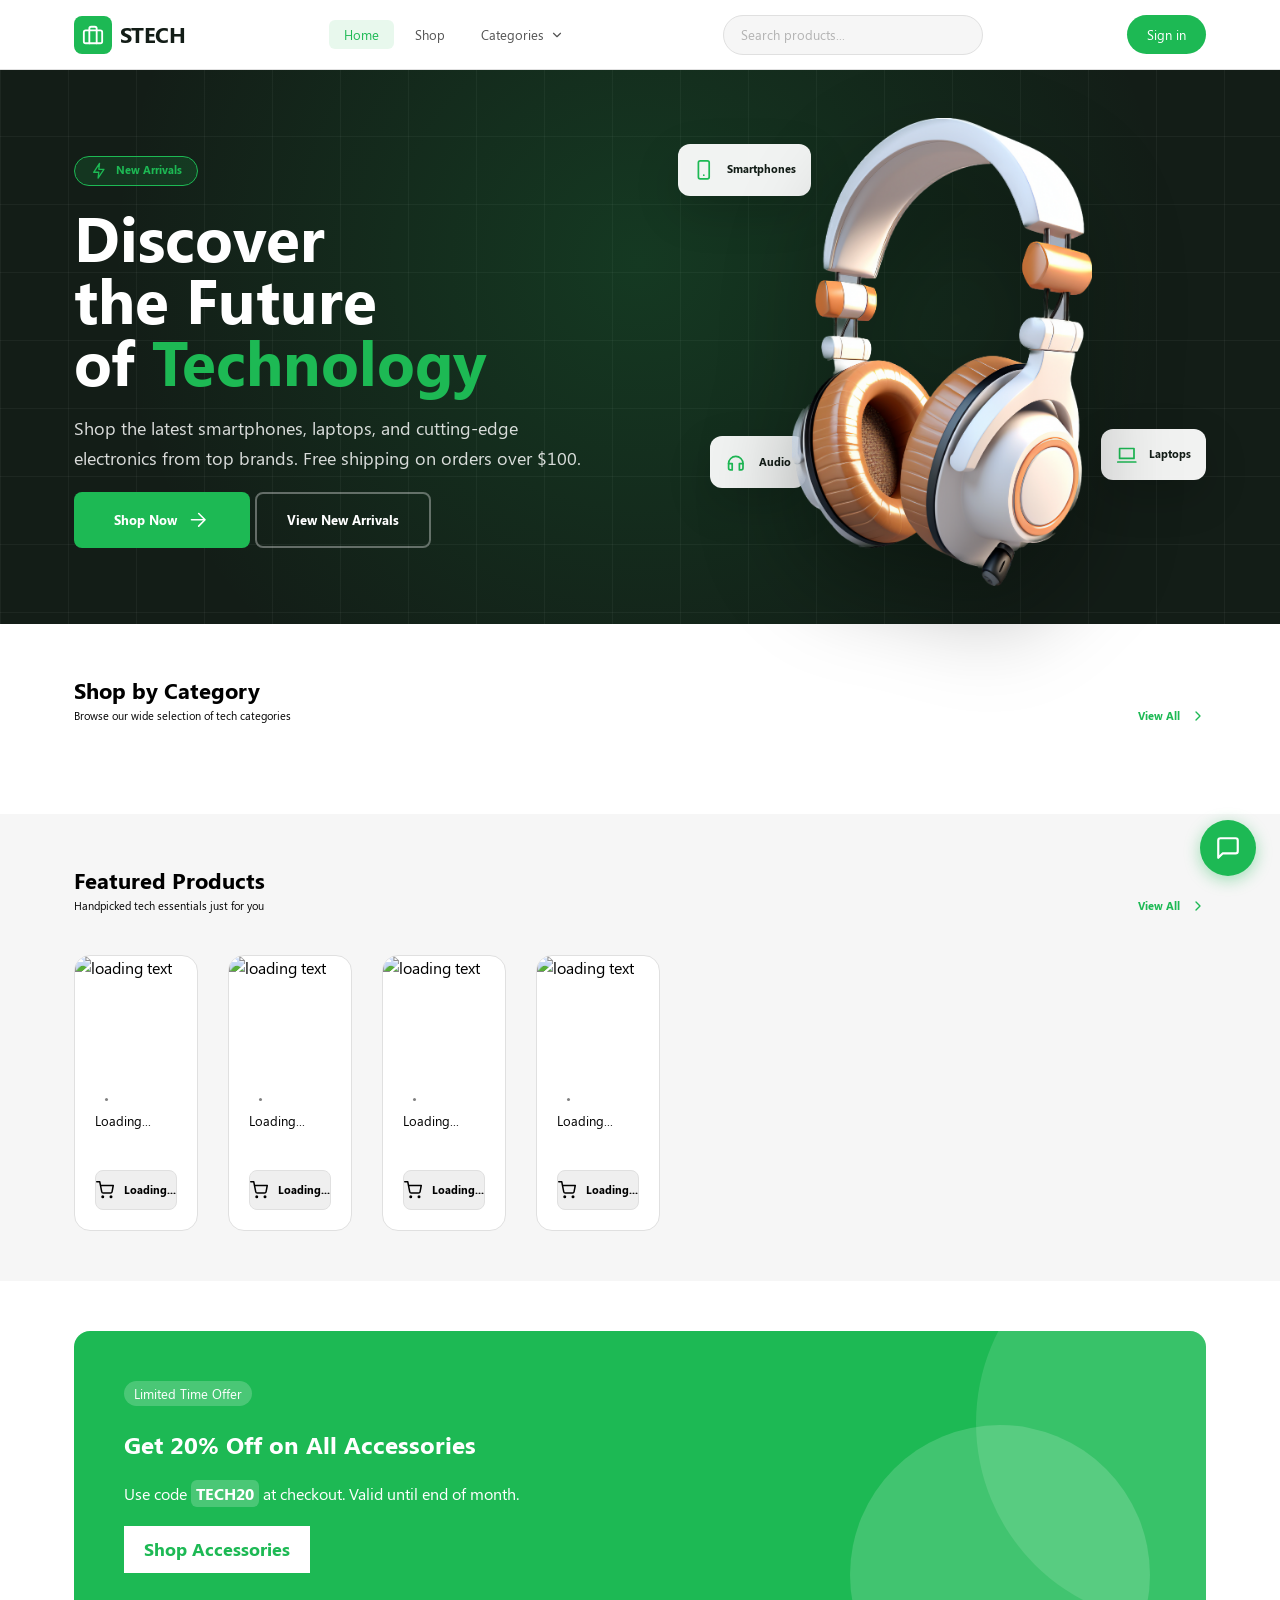
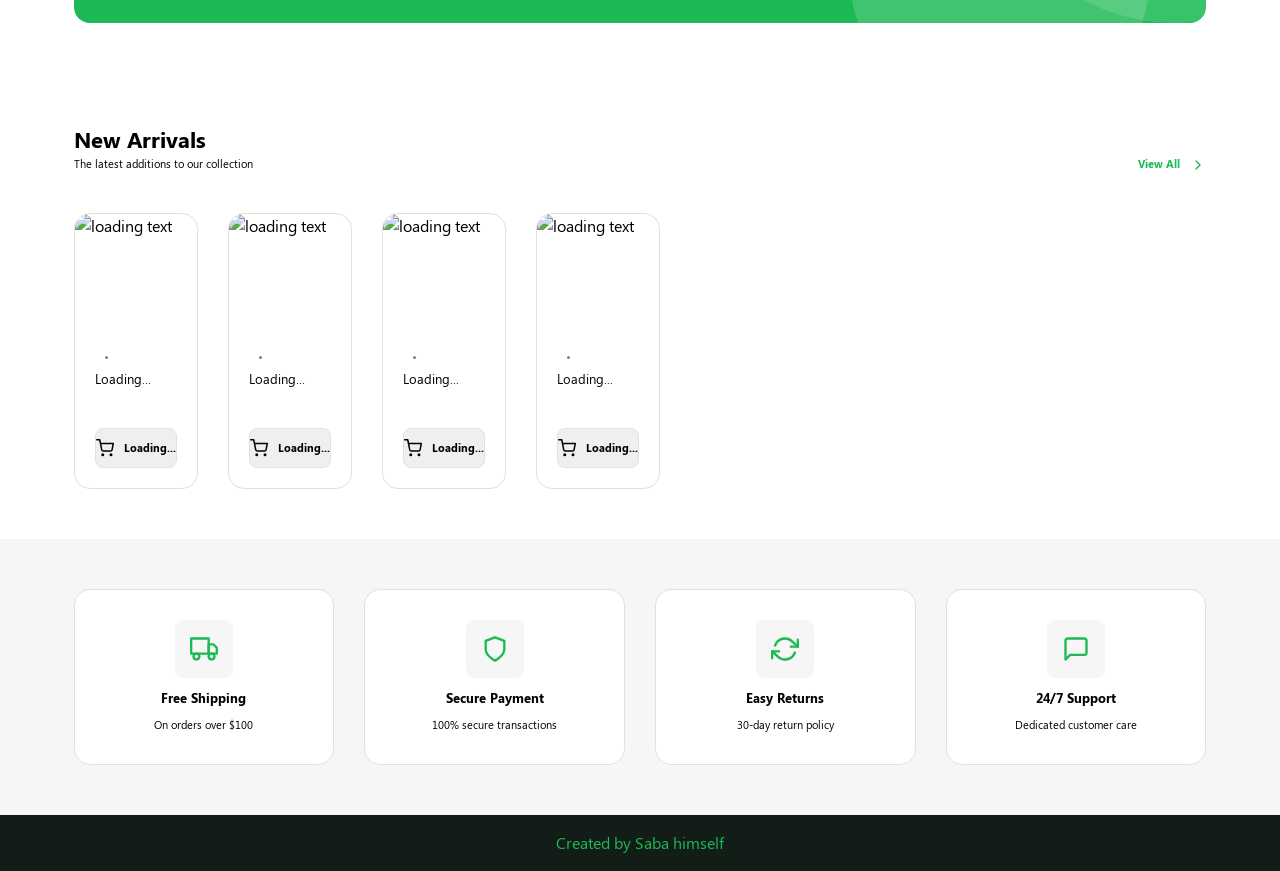
==== commit b07d69da: "feat(AI chatbot design): create AI chatbot markup, styles and closing/opening mechanism" ====
--- a/index.html
+++ b/index.html
@@ -60,7 +60,7 @@
                 </svg>
               </button>
               <button
-                class="btn btn--outline"
+                class="btn btn--outline new-arrivals-btn"
                 href="#section3">
                 View New Arrivals
               </button>
--- a/styles/main.css
+++ b/styles/main.css
@@ -510,6 +510,259 @@
   to {
     opacity: 0;
     transform: translateY(-20px);
+  }
+}
+.chatbot-widget {
+  position: fixed;
+  bottom: 24px;
+  right: 24px;
+  z-index: 999;
+}
+
+.chatbot-trigger {
+  display: flex;
+  flex-direction: row;
+  justify-content: center;
+  align-items: center;
+  gap: 0px;
+  width: 56px;
+  height: 56px;
+  border-radius: 50%;
+  background-color: #1db954;
+  color: #ffffff;
+  border: none;
+  cursor: pointer;
+  box-shadow: 0 4px 16px rgba(29, 185, 84, 0.4);
+  transition: transform 0.2s ease, box-shadow 0.2s ease, background-color 0.2s ease;
+}
+.chatbot-trigger:hover {
+  transform: scale(1.08);
+  box-shadow: 0 6px 20px rgba(29, 185, 84, 0.5);
+}
+.chatbot-trigger:active {
+  transform: scale(0.95);
+}
+.chatbot-trigger:focus-visible {
+  outline: 2px solid #1db954;
+  outline-offset: 3px;
+}
+.chatbot-trigger svg {
+  width: 26px;
+  height: 26px;
+  stroke: currentColor;
+  fill: none;
+}
+
+.chatbot-window {
+  display: flex;
+  flex-direction: column;
+  justify-content: space-between;
+  align-items: stretch;
+  gap: 0px;
+  position: fixed;
+  bottom: 92px;
+  right: 24px;
+  width: 360px;
+  height: 480px;
+  max-height: calc(100vh - 120px);
+  background-color: #ffffff;
+  border: 1px solid #e0e0e0;
+  border-radius: 16px;
+  box-shadow: 0 12px 36px rgba(0, 0, 0, 0.15);
+  overflow: hidden;
+  z-index: 999;
+  opacity: 0;
+  visibility: hidden;
+  transform: translateY(16px) scale(0.96);
+  pointer-events: none;
+  transition: opacity 0.25s cubic-bezier(0.16, 1, 0.3, 1), transform 0.25s cubic-bezier(0.16, 1, 0.3, 1), visibility 0.25s cubic-bezier(0.16, 1, 0.3, 1);
+}
+.chatbot-window.open {
+  opacity: 1;
+  visibility: visible;
+  transform: translateY(0) scale(1);
+  pointer-events: auto;
+}
+
+.chatbot-header {
+  display: flex;
+  flex-direction: row;
+  justify-content: space-between;
+  align-items: center;
+  gap: 0px;
+  padding: min(15px, 2.5vw) min(20px, 3vw);
+  background-color: #ffffff;
+  border-bottom: 1px solid #e0e0e0;
+}
+.chatbot-header .chatbot-title-group {
+  display: flex;
+  flex-direction: row;
+  justify-content: flex-start;
+  align-items: center;
+  gap: 8px;
+}
+.chatbot-header .chatbot-title-group .chatbot-status-dot {
+  width: 8px;
+  height: 8px;
+  border-radius: 50%;
+  background-color: #1db954;
+  box-shadow: 0 0 0 2px rgba(29, 185, 84, 0.2);
+}
+.chatbot-header .chatbot-title-group .chatbot-title {
+  font-size: clamp(0.8rem, 1.3vw + 0.2rem, 1.1rem);
+  font-weight: 700;
+  color: #000000;
+}
+.chatbot-header .chatbot-close-btn {
+  display: flex;
+  flex-direction: row;
+  justify-content: center;
+  align-items: center;
+  gap: 0px;
+  background: none;
+  border: none;
+  cursor: pointer;
+  color: #535353;
+  padding: 4px;
+  border-radius: 6px;
+  transition: color 0.15s ease, background-color 0.15s ease;
+}
+.chatbot-header .chatbot-close-btn:hover {
+  color: #000000;
+  background-color: #f6f6f6;
+}
+.chatbot-header .chatbot-close-btn:focus-visible {
+  outline: 2px solid #1db954;
+  outline-offset: 1px;
+}
+.chatbot-header .chatbot-close-btn svg {
+  width: 18px;
+  height: 18px;
+  stroke: currentColor;
+  fill: none;
+}
+
+.chatbot-messages {
+  display: flex;
+  flex-direction: column;
+  justify-content: flex-start;
+  align-items: stretch;
+  gap: 12px;
+  flex: 1;
+  padding: min(20px, 3vw);
+  overflow-y: auto;
+  background-color: #ffffff;
+}
+.chatbot-messages .chat-message {
+  display: flex;
+  flex-direction: column;
+  justify-content: flex-start;
+  align-items: flex-start;
+  gap: 4px;
+  max-width: 84%;
+}
+.chatbot-messages .chat-message .chat-bubble {
+  padding: 10px 14px;
+  border-radius: 8px;
+  font-size: clamp(0.7rem, 1.2vw + 0.2rem, 0.8rem);
+  line-height: 1.45;
+  word-break: break-word;
+}
+.chatbot-messages .chat-message .chat-time {
+  font-size: clamp(0.6rem, 1.1vw + 0.15rem, 0.7rem);
+  color: #b3b3b3;
+}
+.chatbot-messages .chat-message.bot-message {
+  align-self: flex-start;
+}
+.chatbot-messages .chat-message.bot-message .chat-bubble {
+  background-color: #f6f6f6;
+  color: #000000;
+  border-bottom-left-radius: 2px;
+}
+.chatbot-messages .chat-message.user-message {
+  align-self: flex-end;
+  align-items: flex-end;
+}
+.chatbot-messages .chat-message.user-message .chat-bubble {
+  background-color: #1db954;
+  color: #ffffff;
+  border-bottom-right-radius: 2px;
+}
+
+.chatbot-footer {
+  padding: min(15px, 2.5vw) min(20px, 3vw);
+  border-top: 1px solid #e0e0e0;
+  background-color: #ffffff;
+}
+.chatbot-footer .chatbot-input-form {
+  display: flex;
+  flex-direction: row;
+  justify-content: space-between;
+  align-items: center;
+  gap: 8px;
+  width: 100%;
+}
+.chatbot-footer .chatbot-input-form .chatbot-input {
+  flex: 1;
+  padding: 10px 14px;
+  border: 1px solid #e0e0e0;
+  border-radius: 6px;
+  font-size: clamp(0.7rem, 1.2vw + 0.2rem, 0.8rem);
+  background-color: #f6f6f6;
+  color: #000000;
+  transition: border-color 0.2s ease, background-color 0.2s ease;
+}
+.chatbot-footer .chatbot-input-form .chatbot-input:focus {
+  outline: none;
+  border-color: #1db954;
+  background-color: #ffffff;
+}
+.chatbot-footer .chatbot-input-form .chatbot-input::placeholder {
+  color: #b3b3b3;
+}
+.chatbot-footer .chatbot-input-form .chatbot-send-btn {
+  display: flex;
+  flex-direction: row;
+  justify-content: center;
+  align-items: center;
+  gap: 0px;
+  width: 38px;
+  height: 38px;
+  border-radius: 6px;
+  border: none;
+  background-color: #1db954;
+  color: #ffffff;
+  cursor: pointer;
+  transition: transform 0.15s ease, background-color 0.15s ease;
+}
+.chatbot-footer .chatbot-input-form .chatbot-send-btn:hover {
+  transform: scale(1.05);
+}
+.chatbot-footer .chatbot-input-form .chatbot-send-btn:active {
+  transform: scale(0.95);
+}
+.chatbot-footer .chatbot-input-form .chatbot-send-btn:focus-visible {
+  outline: 2px solid #1db954;
+  outline-offset: 1px;
+}
+.chatbot-footer .chatbot-input-form .chatbot-send-btn svg {
+  width: 16px;
+  height: 16px;
+  stroke: currentColor;
+  fill: none;
+}
+
+@media (max-width: 36rem) {
+  .chatbot-widget {
+    bottom: 16px;
+    right: 16px;
+  }
+  .chatbot-window {
+    right: 12px;
+    bottom: 84px;
+    width: calc(100vw - 24px);
+    height: min(480px, 100vh - 100px);
   }
 }
 .footer-default {
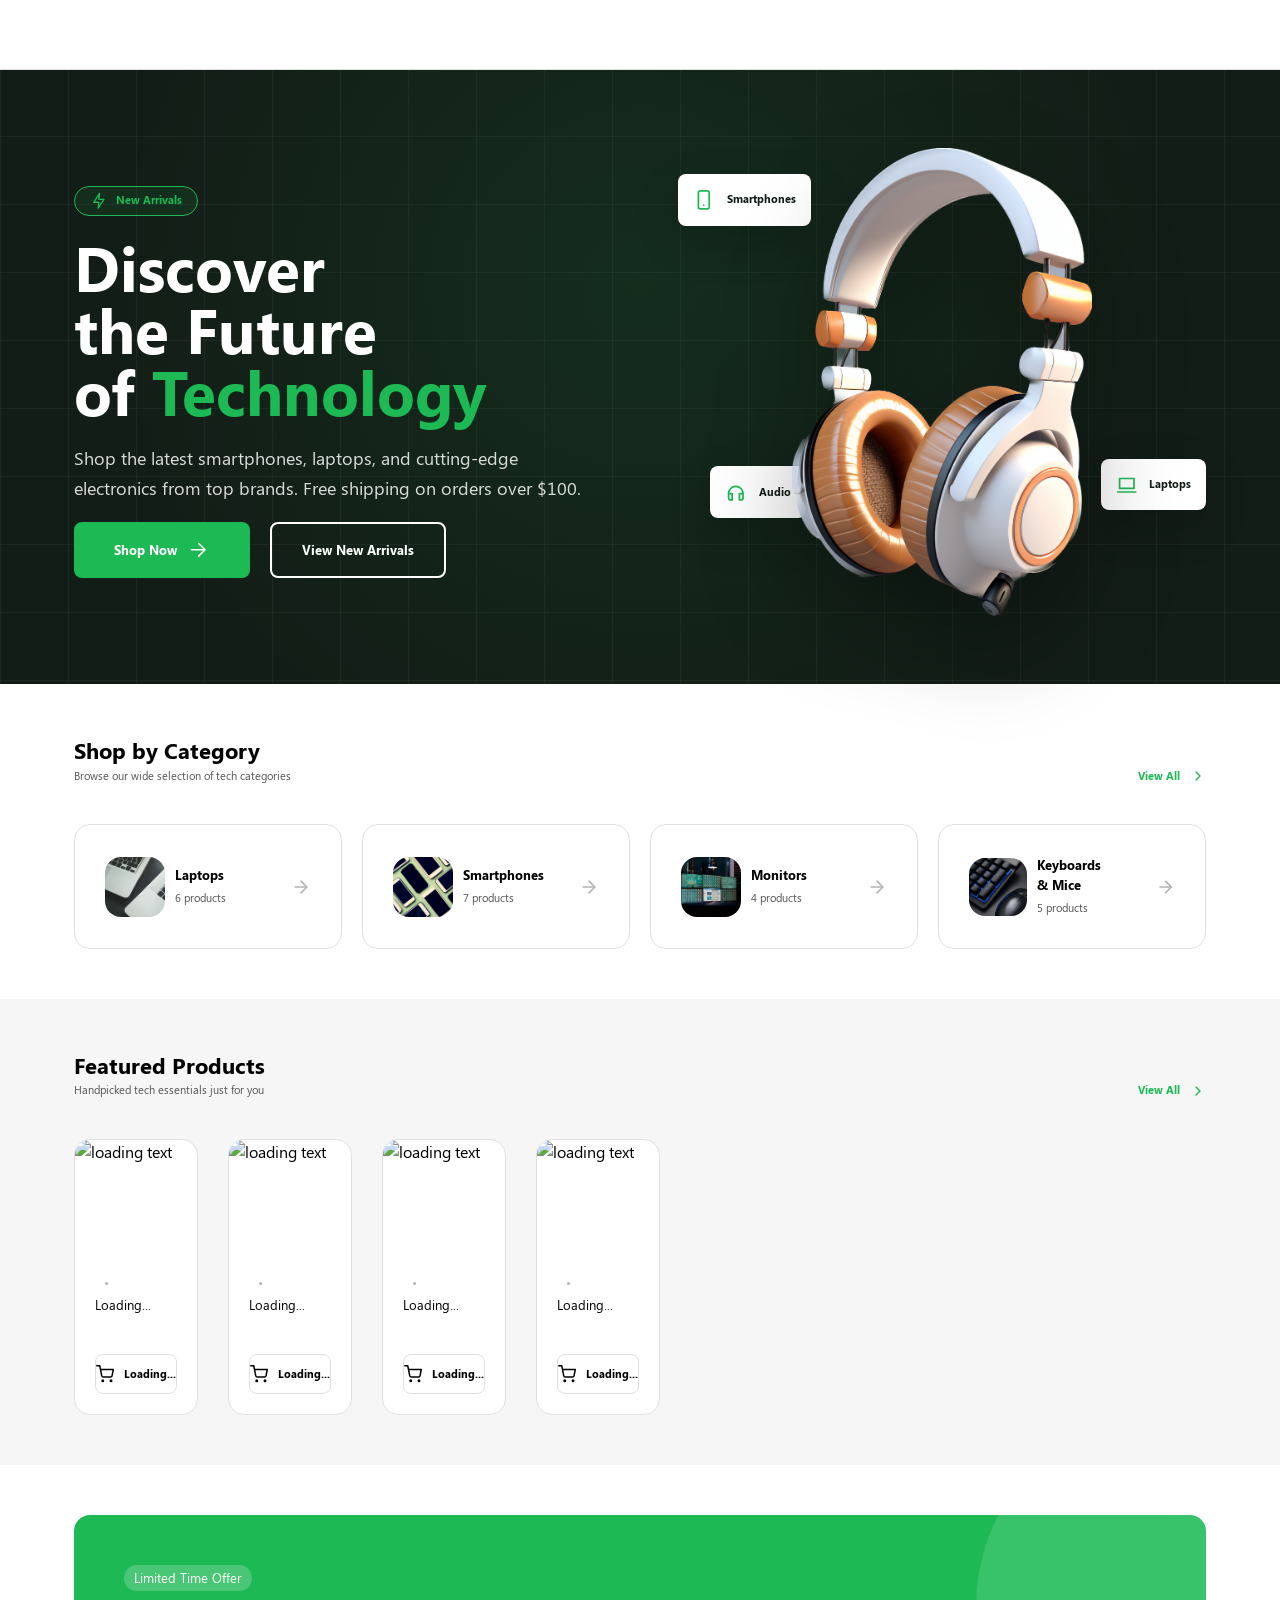
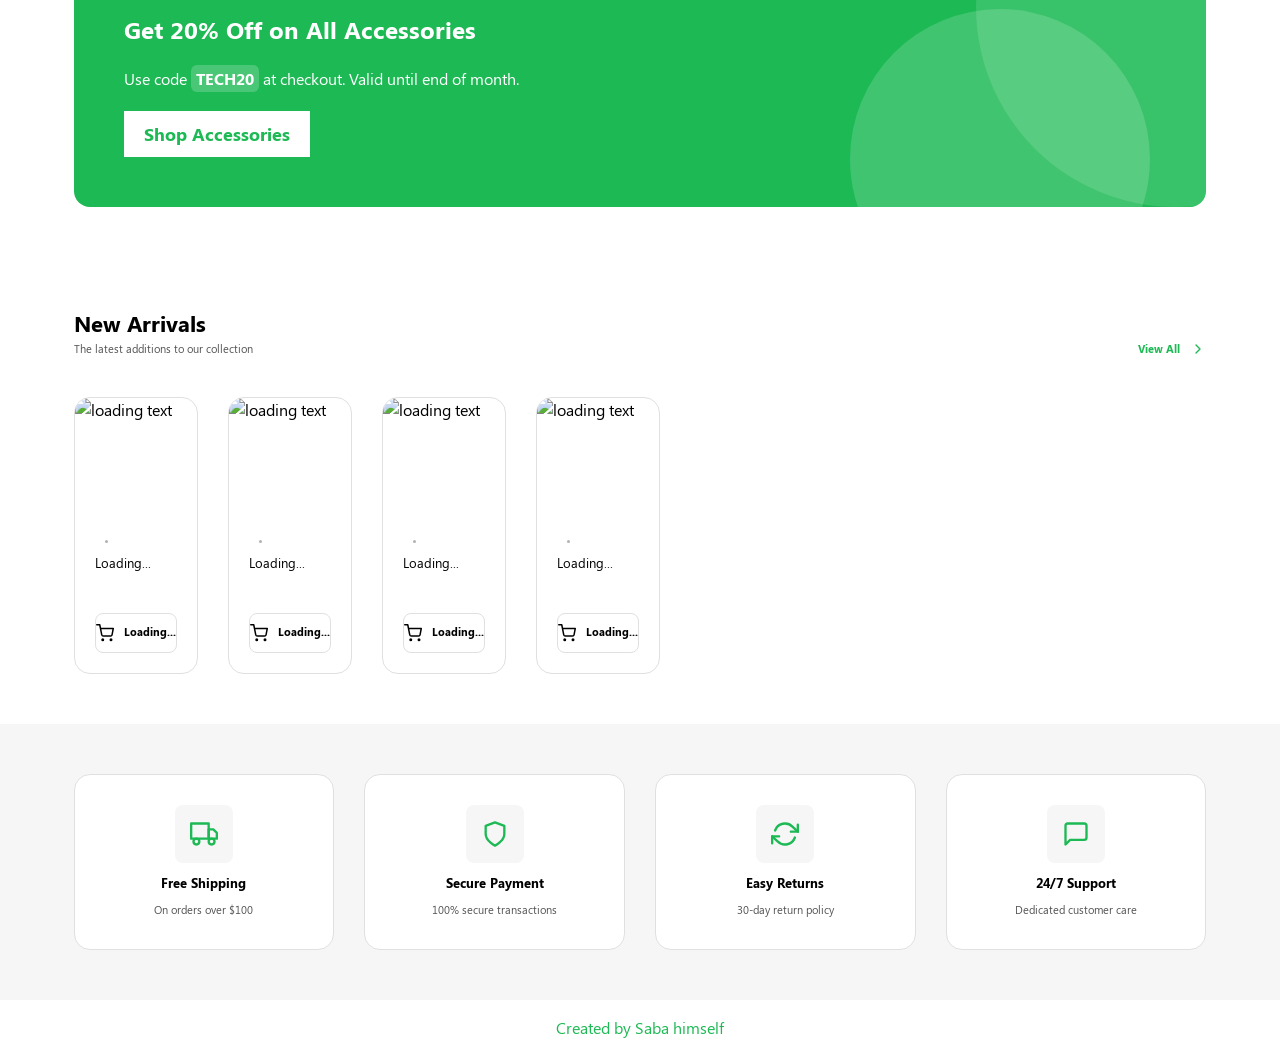
==== commit ef4c5345: "feat(Color Themes): create 6 different color themes for appearence change, make them interactive and" ====
--- a/index.html
+++ b/index.html
@@ -6,6 +6,12 @@
       name="viewport"
       content="width=device-width, initial-scale=1.0" />
     <title>STech</title>
+    <script>
+      document.documentElement.setAttribute(
+        "data-theme",
+        localStorage.getItem("colorTheme") || "light"
+      );
+    </script>
     <link
       rel="stylesheet"
       href="./styles/main.css" />
@@ -18,93 +24,90 @@
 
     <main>
       <section
-        class="hero"
         id="section1"
         aria-labelledby="hero-title">
-        <div class="hero__inner">
-          <div class="hero__content">
-            <p class="hero__eyebrow">
-              <svg
-                viewBox="0 0 24 24"
-                aria-hidden="true"
-                focusable="false">
-                <path d="m13 2-8 12h7l-1 8 8-12h-7l1-8Z" />
-              </svg>
-              <span>New Arrivals</span>
-            </p>
+        <div class="section-container">
+          <div class="hero-grid">
+            <div class="hero-content">
+              <p class="hero-tag">
+                <svg
+                  viewBox="0 0 24 24"
+                  aria-hidden="true"
+                  focusable="false">
+                  <path d="m13 2-8 12h7l-1 8 8-12h-7l1-8Z" />
+                </svg>
+                <span>New Arrivals</span>
+              </p>
 
-            <h1
-              class="hero__title"
-              id="hero-title">
-              Discover the Future of <span>Technology</span>
-            </h1>
+              <h1
+                class="hero-title"
+                id="hero-title">
+                Discover the Future of <span>Technology</span>
+              </h1>
 
-            <p class="hero__description">
-              Shop the latest smartphones, laptops, and cutting-edge electronics
-              from top brands. Free shipping on orders over $100.
-            </p>
+              <p class="hero-description">
+                Shop the latest smartphones, laptops, and cutting-edge
+                electronics from top brands. Free shipping on orders over $100.
+              </p>
+
+              <div
+                class="hero-actions"
+                aria-label="Hero actions">
+                <button class="btn btn--primary shop-btn">
+                  <span>Shop Now</span>
+                  <svg
+                    viewBox="0 0 24 24"
+                    aria-hidden="true"
+                    focusable="false">
+                    <path d="M5 12h14" />
+                    <path d="m13 5 7 7-7 7" />
+                  </svg>
+                </button>
+                <button class="btn btn--outline new-arrivals-btn">
+                  <span>View New Arrivals</span>
+                </button>
+              </div>
+            </div>
 
             <div
-              class="hero__actions"
-              aria-label="Hero actions">
-              <button
-                class="btn btn--primary shop-btn"
-                href="#section2">
-                <span>Shop Now</span>
-                <svg
-                  viewBox="0 0 24 24"
-                  aria-hidden="true"
+              class="hero-visual"
+              aria-hidden="true">
+              <img
+                class="hero-image"
+                src="./public/images/hero_banner.png"
+                alt="" />
+
+              <div class="float-card phone-card">
+                <svg
+                  viewBox="0 0 24 24"
                   focusable="false">
-                  <path d="M5 12h14" />
-                  <path d="m13 5 7 7-7 7" />
-                </svg>
-              </button>
-              <button
-                class="btn btn--outline new-arrivals-btn"
-                href="#section3">
-                View New Arrivals
-              </button>
-            </div>
-          </div>
+                  <path
+                    d="M8 2h8a2 2 0 0 1 2 2v16a2 2 0 0 1-2 2H8a2 2 0 0 1-2-2V4a2 2 0 0 1 2-2Z" />
+                  <path d="M12 18h.01" />
+                </svg>
+                <span>Smartphones</span>
+              </div>
 
-          <div
-            class="hero__visual"
-            aria-hidden="true">
-            <img
-              class="hero__image"
-              src="./public/images/hero_banner.png"
-              alt="" />
+              <div class="float-card laptop-card">
+                <svg
+                  viewBox="0 0 24 24"
+                  focusable="false">
+                  <path d="M4 5h16v11H4z" />
+                  <path d="M2 20h20" />
+                </svg>
+                <span>Laptops</span>
+              </div>
 
-            <div class="hero__float-card hero__float-card--phone">
-              <svg
-                viewBox="0 0 24 24"
-                focusable="false">
-                <path
-                  d="M8 2h8a2 2 0 0 1 2 2v16a2 2 0 0 1-2 2H8a2 2 0 0 1-2-2V4a2 2 0 0 1 2-2Z" />
-                <path d="M12 18h.01" />
-              </svg>
-              <span>Smartphones</span>
-            </div>
-
-            <div class="hero__float-card hero__float-card--laptop">
-              <svg
-                viewBox="0 0 24 24"
-                focusable="false">
-                <path d="M4 5h16v11H4z" />
-                <path d="M2 20h20" />
-              </svg>
-              <span>Laptops</span>
-            </div>
-
-            <div class="hero__float-card hero__float-card--audio">
-              <svg
-                viewBox="0 0 24 24"
-                focusable="false">
-                <path d="M4 14a8 8 0 0 1 16 0" />
-                <path d="M4 14v5a2 2 0 0 0 2 2h2v-7H4Z" />
-                <path d="M20 14v5a2 2 0 0 1-2 2h-2v-7h4Z" />
-              </svg>
-              <span>Audio</span>
+              <div class="float-card audio-card">
+                <svg
+                  viewBox="0 0 24 24"
+                  focusable="false">
+                  <path d="M4 14a8 8 0 0 1 16 0" />
+                  <path d="M4 14v5a2 2 0 0 0 2 2h2v-7H4Z" />
+                  <path d="M20 14v5a2 2 0 0 1-2 2h-2v-7h4Z" />
+                </svg>
+                <span>Audio</span>
+              </div>
             </div>
           </div>
         </div>
--- a/styles/main.css
+++ b/styles/main.css
@@ -1,3 +1,106 @@
+:root,
+html[data-theme=light] {
+  --bg-clr: #ffffff;
+  --card-bg-clr: #ffffff;
+  --optional-clr: #f6f6f6;
+  --secondary-clr: #131d17;
+  --primary-clr: #ffffff;
+  --accent-clr: #1db954;
+  --faded-accent-clr: rgba(29, 185, 84, 0.1);
+  --primary-border-clr: #e0e0e0;
+  --primary-font-clr: #000000;
+  --secondary-font-clr: #ffffff;
+  --faded-font-clr: #b3b3b3;
+  --optional-font-clr: #535353;
+  --banner-bg: #131d17;
+  --shadow-elevation: 0 4px 12px rgba(0, 0, 0, 0.08);
+}
+
+html[data-theme=dark] {
+  --bg-clr: #121212;
+  --card-bg-clr: #1e1e1e;
+  --optional-clr: #252525;
+  --secondary-clr: #f1f1f1;
+  --primary-clr: #1e1e1e;
+  --accent-clr: #1db954;
+  --faded-accent-clr: rgba(29, 185, 84, 0.18);
+  --primary-border-clr: #2f2f2f;
+  --primary-font-clr: #ffffff;
+  --secondary-font-clr: #ffffff;
+  --faded-font-clr: #888888;
+  --optional-font-clr: #a0a0a0;
+  --banner-bg: #121212;
+  --shadow-elevation: 0 4px 14px rgba(0, 0, 0, 0.4);
+}
+
+html[data-theme=ocean] {
+  --bg-clr: #0a1128;
+  --card-bg-clr: #101f42;
+  --optional-clr: #1c2d5a;
+  --secondary-clr: #ffffff;
+  --primary-clr: #101f42;
+  --accent-clr: #0077b6;
+  --faded-accent-clr: rgba(0, 119, 182, 0.2);
+  --primary-border-clr: #1e3567;
+  --primary-font-clr: #e0e1dd;
+  --secondary-font-clr: #ffffff;
+  --faded-font-clr: #778da9;
+  --optional-font-clr: #a0b2c6;
+  --banner-bg: #0a1128;
+  --shadow-elevation: 0 4px 14px rgba(0, 0, 0, 0.4);
+}
+
+html[data-theme=cyberpunk] {
+  --bg-clr: #0d0a1a;
+  --card-bg-clr: #18122b;
+  --optional-clr: #251b45;
+  --secondary-clr: #ffffff;
+  --primary-clr: #18122b;
+  --accent-clr: #a855f7;
+  --faded-accent-clr: rgba(168, 85, 247, 0.2);
+  --primary-border-clr: #39286d;
+  --primary-font-clr: #f3e8ff;
+  --secondary-font-clr: #ffffff;
+  --faded-font-clr: #9381b8;
+  --optional-font-clr: #c4b5fd;
+  --banner-bg: #0d0a1a;
+  --shadow-elevation: 0 4px 16px rgba(168, 85, 247, 0.18);
+}
+
+html[data-theme=sunset] {
+  --bg-clr: #181615;
+  --card-bg-clr: #24211e;
+  --optional-clr: #332d29;
+  --secondary-clr: #ffffff;
+  --primary-clr: #24211e;
+  --accent-clr: #f97316;
+  --faded-accent-clr: rgba(249, 115, 22, 0.18);
+  --primary-border-clr: #443c36;
+  --primary-font-clr: #fafaf9;
+  --secondary-font-clr: #ffffff;
+  --faded-font-clr: #a8a29e;
+  --optional-font-clr: #d6d3d1;
+  --banner-bg: #181615;
+  --shadow-elevation: 0 4px 14px rgba(0, 0, 0, 0.45);
+}
+
+html[data-theme=cherry-blossom] {
+  --bg-clr: #1e1f29;
+  --card-bg-clr: #282a36;
+  --optional-clr: #383a59;
+  --secondary-clr: #f8f8f2;
+  --primary-clr: #282a36;
+  --accent-clr: #ff79c6;
+  --faded-accent-clr: rgba(255, 121, 198, 0.2);
+  --primary-border-clr: #44475a;
+  --primary-font-clr: #f8f8f2;
+  --secondary-font-clr: #ffffff;
+  --faded-font-clr: #6272a4;
+  --optional-font-clr: #bd93f9;
+  --banner-bg: #1e1f29;
+  --shadow-elevation: 0 4px 14px rgba(0, 0, 0, 0.35);
+}
+
 /* 1. Use a more-intuitive box-sizing model */
 *,
 *::before,
@@ -76,6 +179,21 @@
 
 html {
   scroll-behavior: smooth;
+  background-color: var(--bg-clr);
+  color: var(--primary-font-clr);
+}
+
+body {
+  color: var(--primary-font-clr);
+}
+
+h1,
+h2,
+h3,
+h4,
+h5,
+h6 {
+  color: var(--primary-font-clr);
 }
 
 a {
@@ -155,26 +273,26 @@
 }
 
 .btn--primary {
-  color: #ffffff;
-  background-color: #1db954;
+  color: var(--secondary-font-clr);
+  background-color: var(--accent-clr);
 }
 
 .btn--primary:hover,
 .btn--primary:focus-visible {
-  background-color: #1db954;
-  border-color: #1db954;
+  background-color: var(--accent-clr);
+  border-color: var(--accent-clr);
 }
 
 .btn--outline {
-  color: #ffffff;
+  color: var(--secondary-font-clr);
   background-color: transparent;
-  border-color: rgba(255, 255, 255, 0.34);
+  border-color: rgba(var(--secondary-font-clr), 0.34);
 }
 
 .btn--outline:hover,
 .btn--outline:focus-visible {
-  border-color: #ffffff;
-  background-color: rgba(255, 255, 255, 0.06);
+  border-color: var(--secondary-font-clr);
+  background-color: rgba(var(--secondary-font-clr), 0.06);
 }
 
 .product-card {
@@ -183,10 +301,10 @@
   justify-content: center;
   align-items: flex-start;
   gap: 0px;
-  background-color: #ffffff;
+  background-color: var(--primary-clr);
   border-radius: 16px;
   overflow: hidden;
-  border: 1px solid #e0e0e0;
+  border: 1px solid var(--primary-border-clr);
   transition-duration: 0.25s;
 }
 .product-card .card-image {
@@ -214,7 +332,7 @@
 }
 .product-card .card-image .card-badges .new-badge,
 .product-card .card-image .card-badges .out-of-stock-badge {
-  color: #ffffff;
+  color: var(--secondary-font-clr);
   font-size: clamp(0.6rem, 1.1vw + 0.15rem, 0.7rem);
   padding: min(3px, 0.8vw) min(10px, 2vw);
   border-radius: 6px;
@@ -222,7 +340,7 @@
   letter-spacing: -5%;
 }
 .product-card .card-image .card-badges .new-badge {
-  background-color: #1db954;
+  background-color: var(--accent-clr);
 }
 .product-card .card-image .card-badges .out-of-stock-badge {
   background-color: #f44336;
@@ -248,11 +366,13 @@
   pointer-events: none;
   cursor: pointer;
   transition-duration: 0.25s;
-  border: 1px solid transparent;
+  border: 1px solid var(--primary-border-clr);
+  background-color: var(--primary-clr);
+  color: var(--primary-font-clr);
 }
 .product-card .card-image .quick-actions .action-btn:hover {
-  border: 1px solid #1db954;
-  color: #1db954;
+  border: 1px solid var(--accent-clr);
+  color: var(--accent-clr);
   scale: 1.08;
 }
 .product-card .card-image .quick-actions .action-btn.favorite-btn.active {
@@ -265,7 +385,7 @@
 .product-card .card-image .quick-actions .action-btn.favorite-btn.active:hover {
   background-color: #f44336;
   border-color: #f44336;
-  color: #ffffff;
+  color: var(--secondary-font-clr);
 }
 .product-card .card-image .quick-actions .action-btn.favorite-btn.active:hover svg {
   fill: currentColor;
@@ -287,7 +407,7 @@
   gap: 10px;
 }
 .product-card .card-content .card-meta .category {
-  color: #1db954;
+  color: var(--accent-clr);
   font-size: clamp(0.6rem, 1.1vw + 0.15rem, 0.7rem);
 }
 .product-card .card-content .card-meta .brand {
@@ -297,15 +417,17 @@
   align-items: center;
   gap: 10px;
   font-size: clamp(0.6rem, 1.1vw + 0.15rem, 0.7rem);
+  color: var(--optional-font-clr);
 }
 .product-card .card-content .card-meta .brand::before {
   content: "";
   width: 3px;
   height: 3px;
-  background-color: grey;
+  background-color: var(--faded-font-clr);
   border-radius: 50%;
 }
 .product-card .card-content .card-title {
+  color: var(--primary-font-clr);
   font-size: clamp(0.7rem, 1.2vw + 0.2rem, 0.8rem);
 }
 .product-card .card-content .card-rating {
@@ -325,10 +447,12 @@
 }
 .product-card .card-content .card-rating .rating-value {
   font-size: clamp(0.6rem, 1.1vw + 0.15rem, 0.7rem);
+  color: var(--optional-font-clr);
 }
 .product-card .card-content .card-price {
   font-weight: 700;
   font-size: clamp(0.7rem, 1.2vw + 0.2rem, 0.8rem);
+  color: var(--primary-font-clr);
 }
 .product-card .card-footer {
   width: 100%;
@@ -345,21 +469,25 @@
   padding: min(10px, 2vw) 0;
   font-weight: 600;
   font-size: clamp(0.6rem, 1.1vw + 0.15rem, 0.7rem);
-  border: 1px solid #e0e0e0;
+  border: 1px solid var(--primary-border-clr);
   border-radius: 8px;
+  background-color: transparent;
+  color: var(--primary-font-clr);
   cursor: pointer;
   transition-duration: 0.25s;
 }
 .product-card .card-footer .add-to-cart:hover:not(:disabled) {
-  background-color: #1db954;
-  color: white;
+  background-color: var(--accent-clr);
+  color: var(--secondary-font-clr);
+  border-color: var(--accent-clr);
 }
 .product-card .card-footer .add-to-cart:disabled {
   cursor: not-allowed;
+  color: var(--faded-font-clr);
 }
 .product-card:hover {
   box-shadow: 0 8px 24px rgba(0, 0, 0, 0.12);
-  border-color: #1db954;
+  border-color: var(--accent-clr);
   transform: translateY(-5px);
 }
 .product-card:hover .card-image img {
@@ -377,6 +505,7 @@
 .section-title {
   font-weight: bold;
   font-size: clamp(1rem, 1.5vw + 0.3rem, 1.4rem);
+  color: var(--primary-font-clr);
 }
 
 .splitter {
@@ -386,6 +515,10 @@
   align-items: center;
   gap: 0px;
   font-size: clamp(0.6rem, 1.1vw + 0.15rem, 0.7rem);
+  color: var(--optional-font-clr);
+}
+.splitter p {
+  color: var(--optional-font-clr);
 }
 .splitter .view-all-link {
   display: flex;
@@ -394,7 +527,7 @@
   align-items: center;
   gap: 10px;
   font-size: clamp(0.6rem, 1.1vw + 0.15rem, 0.7rem);
-  color: #1db954;
+  color: var(--accent-clr);
   font-weight: 700;
 }
 
@@ -423,7 +556,7 @@
   align-items: center;
   gap: 12px;
   padding: 12px 16px;
-  color: #ffffff;
+  color: var(--secondary-font-clr);
   border-radius: 6px;
   font-size: clamp(0.7rem, 1.2vw + 0.2rem, 0.8rem);
   font-weight: 500;
@@ -468,7 +601,7 @@
 }
 .error-popup .popup-close:hover,
 .success-popup .popup-close:hover {
-  color: #ffffff;
+  color: var(--secondary-font-clr);
 }
 
 .error-popup {
@@ -477,7 +610,7 @@
 }
 
 .success-popup {
-  background-color: #1db954;
+  background-color: var(--accent-clr);
   box-shadow: 0 8px 24px rgba(29, 185, 84, 0.35);
 }
 
@@ -528,8 +661,8 @@
   width: 56px;
   height: 56px;
   border-radius: 50%;
-  background-color: #1db954;
-  color: #ffffff;
+  background-color: var(--accent-clr);
+  color: var(--secondary-font-clr);
   border: none;
   cursor: pointer;
   box-shadow: 0 4px 16px rgba(29, 185, 84, 0.4);
@@ -543,7 +676,7 @@
   transform: scale(0.95);
 }
 .chatbot-trigger:focus-visible {
-  outline: 2px solid #1db954;
+  outline: 2px solid var(--accent-clr);
   outline-offset: 3px;
 }
 .chatbot-trigger svg {
@@ -565,8 +698,8 @@
   width: 360px;
   height: 480px;
   max-height: calc(100vh - 120px);
-  background-color: #ffffff;
-  border: 1px solid #e0e0e0;
+  background-color: var(--bg-clr);
+  border: 1px solid var(--primary-border-clr);
   border-radius: 16px;
   box-shadow: 0 12px 36px rgba(0, 0, 0, 0.15);
   overflow: hidden;
@@ -591,8 +724,8 @@
   align-items: center;
   gap: 0px;
   padding: min(15px, 2.5vw) min(20px, 3vw);
-  background-color: #ffffff;
-  border-bottom: 1px solid #e0e0e0;
+  background-color: var(--primary-clr);
+  border-bottom: 1px solid var(--primary-border-clr);
 }
 .chatbot-header .chatbot-title-group {
   display: flex;
@@ -605,13 +738,13 @@
   width: 8px;
   height: 8px;
   border-radius: 50%;
-  background-color: #1db954;
+  background-color: var(--accent-clr);
   box-shadow: 0 0 0 2px rgba(29, 185, 84, 0.2);
 }
 .chatbot-header .chatbot-title-group .chatbot-title {
   font-size: clamp(0.8rem, 1.3vw + 0.2rem, 1.1rem);
   font-weight: 700;
-  color: #000000;
+  color: var(--primary-font-clr);
 }
 .chatbot-header .chatbot-close-btn {
   display: flex;
@@ -622,17 +755,17 @@
   background: none;
   border: none;
   cursor: pointer;
-  color: #535353;
+  color: var(--optional-font-clr);
   padding: 4px;
   border-radius: 6px;
   transition: color 0.15s ease, background-color 0.15s ease;
 }
 .chatbot-header .chatbot-close-btn:hover {
-  color: #000000;
-  background-color: #f6f6f6;
+  color: var(--primary-font-clr);
+  background-color: var(--optional-clr);
 }
 .chatbot-header .chatbot-close-btn:focus-visible {
-  outline: 2px solid #1db954;
+  outline: 2px solid var(--accent-clr);
   outline-offset: 1px;
 }
 .chatbot-header .chatbot-close-btn svg {
@@ -651,7 +784,7 @@
   flex: 1;
   padding: min(20px, 3vw);
   overflow-y: auto;
-  background-color: #ffffff;
+  background-color: var(--bg-clr);
 }
 .chatbot-messages .chat-message {
   display: flex;
@@ -665,19 +798,44 @@
   padding: 10px 14px;
   border-radius: 8px;
   font-size: clamp(0.7rem, 1.2vw + 0.2rem, 0.8rem);
-  line-height: 1.45;
+  line-height: 1.5;
   word-break: break-word;
+}
+.chatbot-messages .chat-message .chat-bubble p {
+  margin: 0 0 6px 0;
+}
+.chatbot-messages .chat-message .chat-bubble p:last-child {
+  margin-bottom: 0;
+}
+.chatbot-messages .chat-message .chat-bubble ul,
+.chatbot-messages .chat-message .chat-bubble ol {
+  margin: 4px 0 6px 0;
+  padding-left: 18px;
+}
+.chatbot-messages .chat-message .chat-bubble ul:last-child,
+.chatbot-messages .chat-message .chat-bubble ol:last-child {
+  margin-bottom: 0;
+}
+.chatbot-messages .chat-message .chat-bubble li {
+  margin-bottom: 4px;
+  line-height: 1.4;
+}
+.chatbot-messages .chat-message .chat-bubble li:last-child {
+  margin-bottom: 0;
+}
+.chatbot-messages .chat-message .chat-bubble strong {
+  font-weight: 700;
 }
 .chatbot-messages .chat-message .chat-time {
   font-size: clamp(0.6rem, 1.1vw + 0.15rem, 0.7rem);
-  color: #b3b3b3;
-}
-.chatbot-messages .chat-message.bot-message {
+  color: var(--faded-font-clr);
+}
+.chatbot-messages .chat-message.model-message {
   align-self: flex-start;
 }
-.chatbot-messages .chat-message.bot-message .chat-bubble {
-  background-color: #f6f6f6;
-  color: #000000;
+.chatbot-messages .chat-message.model-message .chat-bubble {
+  background-color: var(--optional-clr);
+  color: var(--primary-font-clr);
   border-bottom-left-radius: 2px;
 }
 .chatbot-messages .chat-message.user-message {
@@ -685,15 +843,15 @@
   align-items: flex-end;
 }
 .chatbot-messages .chat-message.user-message .chat-bubble {
-  background-color: #1db954;
-  color: #ffffff;
+  background-color: var(--accent-clr);
+  color: var(--secondary-font-clr);
   border-bottom-right-radius: 2px;
 }
 
 .chatbot-footer {
   padding: min(15px, 2.5vw) min(20px, 3vw);
-  border-top: 1px solid #e0e0e0;
-  background-color: #ffffff;
+  border-top: 1px solid var(--primary-border-clr);
+  background-color: var(--primary-clr);
 }
 .chatbot-footer .chatbot-input-form {
   display: flex;
@@ -706,20 +864,20 @@
 .chatbot-footer .chatbot-input-form .chatbot-input {
   flex: 1;
   padding: 10px 14px;
-  border: 1px solid #e0e0e0;
+  border: 1px solid var(--primary-border-clr);
   border-radius: 6px;
   font-size: clamp(0.7rem, 1.2vw + 0.2rem, 0.8rem);
-  background-color: #f6f6f6;
-  color: #000000;
+  background-color: var(--optional-clr);
+  color: var(--primary-font-clr);
   transition: border-color 0.2s ease, background-color 0.2s ease;
 }
 .chatbot-footer .chatbot-input-form .chatbot-input:focus {
   outline: none;
-  border-color: #1db954;
-  background-color: #ffffff;
+  border-color: var(--accent-clr);
+  background-color: var(--bg-clr);
 }
 .chatbot-footer .chatbot-input-form .chatbot-input::placeholder {
-  color: #b3b3b3;
+  color: var(--faded-font-clr);
 }
 .chatbot-footer .chatbot-input-form .chatbot-send-btn {
   display: flex;
@@ -731,8 +889,8 @@
   height: 38px;
   border-radius: 6px;
   border: none;
-  background-color: #1db954;
-  color: #ffffff;
+  background-color: var(--accent-clr);
+  color: var(--secondary-font-clr);
   cursor: pointer;
   transition: transform 0.15s ease, background-color 0.15s ease;
 }
@@ -743,7 +901,7 @@
   transform: scale(0.95);
 }
 .chatbot-footer .chatbot-input-form .chatbot-send-btn:focus-visible {
-  outline: 2px solid #1db954;
+  outline: 2px solid var(--accent-clr);
   outline-offset: 1px;
 }
 .chatbot-footer .chatbot-input-form .chatbot-send-btn svg {
@@ -766,8 +924,8 @@
   }
 }
 .footer-default {
-  background: #131d17;
-  color: #1db954;
+  background-color: var(--bg-clr);
+  color: var(--accent-clr);
   margin-top: auto;
   height: 56px;
   display: flex;
@@ -782,8 +940,8 @@
   right: 0;
   z-index: 1000;
   height: 70px;
-  background-color: #ffffff;
-  border-bottom: 1px solid #e0e0e0;
+  background-color: var(--bg-clr);
+  border-bottom: 1px solid var(--primary-border-clr);
   transition: background-color 0.2s ease, box-shadow 0.2s ease;
 }
 .header.scrolled {
@@ -813,7 +971,7 @@
   gap: 8px;
   font-weight: 700;
   font-size: clamp(1rem, 1.5vw + 0.3rem, 1.4rem);
-  color: #131d17;
+  color: var(--secondary-clr);
   flex-shrink: 0;
 }
 .brand-link .brand-icon {
@@ -824,9 +982,9 @@
   gap: 0px;
   width: 38px;
   height: 38px;
-  background-color: #1db954;
+  background-color: var(--accent-clr);
   border-radius: 8px;
-  color: #ffffff;
+  color: var(--secondary-font-clr);
 }
 .brand-link .brand-icon svg {
   width: 22px;
@@ -838,7 +996,7 @@
   fill: none;
 }
 .brand-link .brand-name {
-  color: #131d17;
+  color: var(--secondary-clr);
   font-weight: 700;
   letter-spacing: -0.5px;
 }
@@ -861,15 +1019,15 @@
   border-radius: 6px;
   font-size: clamp(0.7rem, 1.2vw + 0.2rem, 0.8rem);
   font-weight: 500;
-  color: #535353;
+  color: var(--optional-font-clr);
   background: transparent;
   border: none;
   cursor: pointer;
   transition: color 0.16s ease, background-color 0.16s ease;
 }
 .nav-link:hover, .nav-link.active {
-  color: #1db954;
-  background-color: rgba(29, 185, 84, 0.1019607843);
+  color: var(--accent-clr);
+  background-color: var(--faded-accent-clr);
 }
 .nav-link .dropdown-chevron {
   width: 14px;
@@ -899,8 +1057,8 @@
   top: calc(100% + 8px);
   left: 0;
   min-width: 220px;
-  background-color: #ffffff;
-  border: 1px solid #e0e0e0;
+  background-color: var(--bg-clr);
+  border: 1px solid var(--primary-border-clr);
   border-radius: 8px;
   box-shadow: 0 8px 24px rgba(0, 0, 0, 0.12);
   padding: min(10px, 2vw);
@@ -916,18 +1074,18 @@
   padding: min(5px, 1vw) min(10px, 2vw);
   border-radius: 6px;
   font-size: clamp(0.7rem, 1.2vw + 0.2rem, 0.8rem);
-  color: #131d17;
+  color: var(--secondary-clr);
   transition: background-color 0.16s ease, color 0.16s ease;
   cursor: pointer;
 }
 .dropdown-item:hover {
-  background-color: #f6f6f6;
-  color: #1db954;
+  background-color: var(--optional-clr);
+  color: var(--accent-clr);
 }
 .dropdown-item .item-count {
   font-size: clamp(0.6rem, 1.1vw + 0.15rem, 0.7rem);
-  color: #b3b3b3;
-  background-color: #f6f6f6;
+  color: var(--faded-font-clr);
+  background-color: var(--optional-clr);
   padding: 2px 8px;
   border-radius: 999px;
 }
@@ -935,7 +1093,7 @@
 .dropdown-empty {
   padding: min(10px, 2vw) min(15px, 2.5vw);
   font-size: clamp(0.7rem, 1.2vw + 0.2rem, 0.8rem);
-  color: #b3b3b3;
+  color: var(--faded-font-clr);
   text-align: center;
 }
 
@@ -945,8 +1103,8 @@
   justify-content: flex-start;
   align-items: center;
   gap: 8px;
-  background-color: #f6f6f6;
-  border: 1px solid #e0e0e0;
+  background-color: var(--optional-clr);
+  border: 1px solid var(--primary-border-clr);
   border-radius: 999px;
   padding: 0 min(15px, 2.5vw);
   height: 40px;
@@ -954,16 +1112,16 @@
   transition: border-color 0.16s ease, box-shadow 0.16s ease, background-color 0.16s ease;
 }
 .header-search-bar:focus-within {
-  border-color: #1db954;
-  background-color: #ffffff;
-  box-shadow: 0 0 0 3px rgba(29, 185, 84, 0.1019607843);
+  border-color: var(--accent-clr);
+  background-color: var(--bg-clr);
+  box-shadow: 0 0 0 3px var(--faded-accent-clr);
 }
 .header-search-bar .search-toggle {
   display: none;
   background: none;
   border: none;
   cursor: pointer;
-  color: #535353;
+  color: var(--optional-font-clr);
   padding: 0;
 }
 .header-search-bar .header-search-input {
@@ -972,10 +1130,10 @@
   background: transparent;
   outline: none;
   font-size: clamp(0.7rem, 1.2vw + 0.2rem, 0.8rem);
-  color: #000000;
+  color: var(--primary-font-clr);
 }
 .header-search-bar .header-search-input::placeholder {
-  color: #b3b3b3;
+  color: var(--faded-font-clr);
 }
 .header-search-bar .clear-search {
   display: flex;
@@ -986,11 +1144,11 @@
   background: none;
   border: none;
   cursor: pointer;
-  color: #b3b3b3;
+  color: var(--faded-font-clr);
   padding: 0;
 }
 .header-search-bar .clear-search:hover {
-  color: #000000;
+  color: var(--primary-font-clr);
 }
 
 .nav-actions {
@@ -1001,8 +1159,8 @@
   gap: 8px;
 }
 .nav-actions .sign-in-btn {
-  background-color: #1db954;
-  color: #ffffff;
+  background-color: var(--accent-clr);
+  color: var(--secondary-font-clr);
   border: none;
   border-radius: 100px;
   padding: min(10px, 2vw) min(20px, 3vw);
@@ -1024,16 +1182,16 @@
   width: 40px;
   height: 40px;
   border-radius: 50%;
-  border: 1px solid #e0e0e0;
-  background-color: #ffffff;
-  color: #131d17;
+  border: 1px solid var(--primary-border-clr);
+  background-color: var(--bg-clr);
+  color: var(--secondary-clr);
   cursor: pointer;
   transition: border-color 0.16s ease, color 0.16s ease, background-color 0.16s ease;
 }
 .nav-actions .action-btn:hover {
-  border-color: #1db954;
-  color: #1db954;
-  background-color: rgba(29, 185, 84, 0.1019607843);
+  border-color: var(--accent-clr);
+  color: var(--accent-clr);
+  background-color: var(--faded-accent-clr);
 }
 .nav-actions .action-btn svg {
   width: 18px;
@@ -1057,8 +1215,8 @@
   height: 18px;
   padding: 0 4px;
   border-radius: 999px;
-  background-color: #1db954;
-  color: #ffffff;
+  background-color: var(--accent-clr);
+  color: var(--secondary-font-clr);
   font-size: 11px;
   font-weight: 700;
 }
@@ -1071,8 +1229,8 @@
   width: 36px;
   height: 36px;
   border-radius: 50%;
-  background-color: #1db954;
-  color: #ffffff;
+  background-color: var(--accent-clr);
+  color: var(--secondary-font-clr);
   font-size: clamp(0.6rem, 1.1vw + 0.15rem, 0.7rem);
   font-weight: 700;
   object-fit: cover;
@@ -1094,7 +1252,7 @@
   border: none;
   background: transparent;
   cursor: pointer;
-  color: #131d17;
+  color: var(--secondary-clr);
 }
 .nav-actions .mobile-menu-btn svg {
   width: 24px;
@@ -1144,7 +1302,7 @@
     width: 100%;
     border-radius: 0;
     border-inline: none;
-    background-color: #ffffff;
+    background-color: var(--bg-clr);
     box-shadow: 0 4px 12px rgba(0, 0, 0, 0.06);
     transform: translateY(-100%);
     opacity: 0;
@@ -1176,8 +1334,8 @@
   right: 0;
   bottom: 0;
   width: min(85vw, 280px);
-  background-color: #ffffff;
-  border-left: 1px solid #e0e0e0;
+  background-color: var(--bg-clr);
+  border-left: 1px solid var(--primary-border-clr);
   padding: min(20px, 3vw);
   overflow-y: auto;
   z-index: 1050;
@@ -1199,19 +1357,19 @@
   border-radius: 6px;
   font-size: clamp(0.8rem, 1.3vw + 0.2rem, 1.1rem);
   font-weight: 600;
-  color: #131d17;
+  color: var(--secondary-clr);
   transition: color 0.16s ease, background-color 0.16s ease;
 }
 .mobile-menu .mobile-nav-link:hover, .mobile-menu .mobile-nav-link.active {
-  color: #1db954;
-  background-color: rgba(29, 185, 84, 0.1019607843);
+  color: var(--accent-clr);
+  background-color: var(--faded-accent-clr);
 }
 .mobile-menu .mobile-nav-label {
   padding: min(15px, 2.5vw) min(15px, 2.5vw) min(5px, 1vw);
   font-size: clamp(0.6rem, 1.1vw + 0.15rem, 0.7rem);
   font-weight: 700;
   text-transform: uppercase;
-  color: #b3b3b3;
+  color: var(--faded-font-clr);
   letter-spacing: 0.5px;
 }
 .mobile-menu .mobile-categories {
@@ -1232,17 +1390,17 @@
   padding: min(5px, 1vw) min(15px, 2.5vw);
   border-radius: 6px;
   font-size: clamp(0.7rem, 1.2vw + 0.2rem, 0.8rem);
-  color: #535353;
+  color: var(--optional-font-clr);
   transition: color 0.16s ease, background-color 0.16s ease;
 }
 .mobile-menu .mobile-categories .mobile-category-link:hover {
-  color: #1db954;
-  background-color: #f6f6f6;
+  color: var(--accent-clr);
+  background-color: var(--optional-clr);
 }
 .mobile-menu .mobile-categories .mobile-category-link .item-count {
   font-size: clamp(0.6rem, 1.1vw + 0.15rem, 0.7rem);
-  color: #b3b3b3;
-  background-color: #f6f6f6;
+  color: var(--faded-font-clr);
+  background-color: var(--optional-clr);
   padding: 2px 6px;
   border-radius: 999px;
 }
@@ -1254,7 +1412,7 @@
   gap: 4px;
   margin-top: min(10px, 2vw);
   padding-top: min(10px, 2vw);
-  border-top: 1px solid #e0e0e0;
+  border-top: 1px solid var(--primary-border-clr);
 }
 .mobile-menu .mobile-user-actions .mobile-action-btn {
   display: flex;
@@ -1269,7 +1427,7 @@
   border-radius: 6px;
   font-size: clamp(0.8rem, 1.3vw + 0.2rem, 1.1rem);
   font-weight: 600;
-  color: #131d17;
+  color: var(--secondary-clr);
   cursor: pointer;
   text-align: left;
   transition: color 0.16s ease, background-color 0.16s ease;
@@ -1278,8 +1436,8 @@
   flex-shrink: 0;
 }
 .mobile-menu .mobile-user-actions .mobile-action-btn:hover {
-  color: #1db954;
-  background-color: rgba(29, 185, 84, 0.1019607843);
+  color: var(--accent-clr);
+  background-color: var(--faded-accent-clr);
 }
 .mobile-menu .mobile-user-actions .mobile-action-btn.sidebar-logout-btn:hover {
   color: #f44336;
@@ -1307,5 +1465,3 @@
     display: none;
   }
 }
-
-/*# sourceMappingURL=main.css.map */
--- a/styles/pages/home/home.css
+++ b/styles/pages/home/home.css
@@ -1,30 +1,29 @@
-.hero {
-  color: #ffffff;
-  background: radial-gradient(circle at 50% 42%, rgba(29, 185, 84, 0.18), transparent 33rem), linear-gradient(rgba(255, 255, 255, 0.045) 0.0625rem, transparent 0.0625rem), linear-gradient(90deg, rgba(255, 255, 255, 0.045) 0.0625rem, transparent 0.0625rem), #131d17;
+#section1 {
+  color: var(--secondary-font-clr);
+  background: radial-gradient(circle at 50% 42%, var(--faded-accent-clr), transparent 33rem), linear-gradient(rgba(255, 255, 255, 0.045) 0.0625rem, transparent 0.0625rem), linear-gradient(90deg, rgba(255, 255, 255, 0.045) 0.0625rem, transparent 0.0625rem), #131d17;
   background-size: auto, 4.25rem 4.25rem, 4.25rem 4.25rem, auto;
   padding-top: 80px;
 }
-
-.hero__inner {
+#section1 .section-container {
+  padding: min(30px, 4vw) 0;
+}
+#section1 .hero-grid {
   display: grid;
   grid-template-columns: minmax(0, 1fr) minmax(24rem, 33rem);
   grid-template-rows: auto;
   gap: clamp(3rem, 7vw, 5.5rem);
-  width: min(100% - 3.5rem, 70.8rem);
+  width: 100%;
   min-block-size: clamp(34rem, 37vw, 44.3rem);
-  margin-inline: auto;
-  align-items: center;
-}
-
-.hero__content {
+  align-items: center;
+}
+#section1 .hero-content {
   display: flex;
   flex-direction: column;
   justify-content: center;
   align-items: flex-start;
   gap: 20px;
 }
-
-.hero__eyebrow {
+#section1 .hero-tag {
   display: flex;
   flex-direction: row;
   justify-content: center;
@@ -32,15 +31,14 @@
   gap: 0.55rem;
   width: max-content;
   padding: min(5px, 1vw) min(15px, 2.5vw);
-  border: 0.0625rem solid #1db954;
-  border-radius: 999rem;
-  color: #1db954;
-  background-color: rgba(29, 185, 84, 0.16);
+  border: 1px solid var(--accent-clr);
+  border-radius: 999px;
+  color: var(--accent-clr);
+  background-color: var(--faded-accent-clr);
   font-size: clamp(0.6rem, 1.1vw + 0.15rem, 0.7rem);
   font-weight: 600;
 }
-
-.hero__eyebrow svg {
+#section1 .hero-tag svg {
   inline-size: 1.1rem;
   block-size: 1.1rem;
   stroke: currentColor;
@@ -49,35 +47,31 @@
   stroke-linejoin: round;
   fill: none;
 }
-
-.hero__title {
+#section1 .hero-title {
   max-inline-size: 40rem;
   font-family: sagoe, "Segoe UI", sans-serif;
+  color: var(--secondary-font-clr);
   font-size: clamp(1.7rem, 5vw + 0.3rem, 3.9rem);
   font-weight: 900;
   line-height: 100%;
-  color: #ffffff;
   text-wrap: balance;
 }
-
-.hero__title span {
-  color: #1db954;
-}
-
-.hero__description {
-  color: rgba(255, 255, 255, 0.84);
+#section1 .hero-title span {
+  color: var(--accent-clr);
+}
+#section1 .hero-description {
+  color: var(--secondary-font-clr);
+  opacity: 0.84;
   font-size: clamp(0.8rem, 1.3vw + 0.2rem, 1.1rem);
   line-height: 1.7;
 }
-
-.hero__actions {
+#section1 .hero-actions {
   display: grid;
   grid-template-columns: 1fr 1fr;
   grid-template-rows: auto;
-  gap: 5px;
-}
-
-.hero__visual {
+  gap: 20px;
+}
+#section1 .hero-visual {
   display: flex;
   flex-direction: row;
   justify-content: center;
@@ -86,8 +80,7 @@
   position: relative;
   min-block-size: 34rem;
 }
-
-.hero__image {
+#section1 .hero-image {
   position: relative;
   width: clamp(100px, 25vw, 300px);
   object-fit: contain;
@@ -95,8 +88,7 @@
   z-index: 2;
   filter: drop-shadow(0 2.5rem 3rem rgba(0, 0, 0, 0.35));
 }
-
-.hero__float-card {
+#section1 .float-card {
   display: flex;
   flex-direction: row;
   justify-content: center;
@@ -105,51 +97,41 @@
   position: absolute;
   z-index: 1;
   padding: min(15px, 2.5vw) min(15px, 2.5vw);
-  border-radius: 0.75rem;
-  color: #131d17;
-  background-color: rgba(255, 255, 255, 0.94);
+  border-radius: 8px;
+  color: var(--secondary-clr);
+  background-color: var(--primary-clr);
   box-shadow: 0 1rem 2.8rem rgba(0, 0, 0, 0.16);
   font-size: clamp(0.6rem, 1.1vw + 0.15rem, 0.7rem);
   font-weight: 700;
   animation: hero-float-card 4.2s ease-in-out infinite;
 }
-
-.hero__float-card svg {
+#section1 .float-card svg {
   inline-size: 1.35rem;
   block-size: 1.35rem;
-  color: #1db954;
+  color: var(--accent-clr);
   stroke: currentColor;
   stroke-width: 1.9;
   stroke-linecap: round;
   stroke-linejoin: round;
   fill: none;
 }
-
-.hero__float-card--phone {
+#section1 .float-card.phone-card {
   top: 4rem;
   left: 0;
 }
-
-.hero__float-card--laptop {
+#section1 .float-card.laptop-card {
   top: 21.8rem;
   right: 0;
   animation-delay: 0.35s;
 }
-
-.hero__float-card--audio {
+#section1 .float-card.audio-card {
   left: 2rem;
   bottom: 8.5rem;
   animation-delay: 0.7s;
 }
 
-@media (prefers-reduced-motion: reduce) {
-  .hero__image,
-  .hero__float-card {
-    animation: none;
-  }
-}
 @media (max-width: 70rem) {
-  .hero__inner {
+  #section1 .hero-grid {
     display: grid;
     grid-template-columns: 1fr;
     grid-template-rows: auto;
@@ -158,55 +140,61 @@
     justify-items: center;
     text-align: center;
   }
-  .hero__content {
+  #section1 .hero-content {
     max-inline-size: 42rem;
   }
-  .hero__eyebrow {
+  #section1 .hero-tag {
     margin-inline: auto;
     margin-block-end: 2.4rem;
   }
-  .hero__title {
+  #section1 .hero-title {
     max-inline-size: none;
     font-size: clamp(1.4rem, 3vw + 0.3rem, 2.3rem);
     line-height: 1.22;
   }
-  .hero__description {
+  #section1 .hero-description {
     max-inline-size: 35rem;
     margin-inline: auto;
     font-size: clamp(1rem, 1.5vw + 0.3rem, 1.4rem);
   }
-  .hero__actions {
+  #section1 .hero-actions {
     width: 100%;
     gap: 30px;
   }
-  .hero__visual {
+  #section1 .hero-visual {
     display: none;
   }
 }
 @media (max-width: 52rem) {
-  .hero__inner {
-    width: min(100% - 2rem, 70.8rem);
+  #section1 .hero-grid {
+    width: 100%;
     min-block-size: 38rem;
     padding-block: 3.3rem;
   }
-  .hero__content {
+  #section1 .hero-content {
     align-items: center;
   }
-  .hero__eyebrow {
+  #section1 .hero-tag {
     min-block-size: 2.55rem;
     margin-block-end: 1.75rem;
     padding-inline: 1.15rem;
   }
-  .hero__title {
+  #section1 .hero-title {
     font-size: clamp(1.4rem, 3vw + 0.3rem, 2.3rem);
   }
-  .hero__description {
+  #section1 .hero-description {
     margin-block-start: 1.7rem;
     font-size: clamp(1rem, 1.5vw + 0.3rem, 1.4rem);
   }
-  .hero__actions {
+  #section1 .hero-actions {
     grid-template-columns: 1fr;
     gap: 10px;
+  }
+}
+@media (prefers-reduced-motion: reduce) {
+  #section1 .hero-image,
+  #section1 .float-card {
+    animation: none;
   }
 }
 @keyframes hero-float {
@@ -241,7 +229,8 @@
   gap: 10px;
   box-sizing: border-box;
   padding: min(30px, 4vw) min(30px, 4vw);
-  border: 1px solid #e0e0e0;
+  background-color: var(--primary-clr);
+  border: 1px solid var(--primary-border-clr);
   border-radius: 16px;
   transition-duration: 0.25s;
 }
@@ -256,22 +245,25 @@
 }
 #section2 .category-card .category-info .category-name {
   font-size: clamp(0.7rem, 1.2vw + 0.2rem, 0.8rem);
+  font-weight: 600;
+  color: var(--primary-font-clr);
 }
 #section2 .category-card .category-info .product-count {
   font-size: clamp(0.6rem, 1.1vw + 0.15rem, 0.7rem);
+  color: var(--optional-font-clr);
 }
 #section2 .category-card .category-arrow {
-  color: grey;
+  color: var(--faded-font-clr);
   transition-duration: 0.25s;
 }
 #section2 .category-card:hover {
   box-shadow: 0 8px 24px rgba(0, 0, 0, 0.12);
   transform: translateY(-4px);
-  border-color: #1db954;
+  border-color: var(--accent-clr);
   cursor: pointer;
 }
 #section2 .category-card:hover .category-arrow {
-  color: #1db954;
+  color: var(--accent-clr);
   transform: translateX(5px);
 }
 
@@ -294,7 +286,7 @@
   }
 }
 #section3 {
-  background-color: #f6f6f6;
+  background-color: var(--optional-clr);
 }
 #section3 .featured-products-grid {
   display: grid;
@@ -319,9 +311,9 @@
   justify-content: center;
   align-items: flex-start;
   gap: 0px;
-  background-color: #1db954;
+  background-color: var(--accent-clr);
   width: 100%;
-  color: #ffffff;
+  color: var(--secondary-font-clr);
   padding: min(50px, 6vw);
   border-radius: 16px;
   overflow: hidden;
@@ -340,6 +332,9 @@
   justify-content: center;
   align-items: flex-start;
   gap: 20px;
+}
+#section4 .container .promo-content h2 {
+  color: var(--secondary-font-clr);
 }
 #section4 .container .promo-content strong {
   background-color: rgba(255, 255, 255, 0.2);
@@ -353,10 +348,10 @@
   border-radius: 100px;
 }
 #section4 .container .promo-content .shop-btn {
-  background-color: #ffffff;
+  background-color: var(--primary-clr);
   padding: min(10px, 2vw) min(20px, 3vw);
   border: none;
-  color: #1db954;
+  color: var(--accent-clr);
   font-weight: 600;
   font-size: clamp(0.8rem, 1.3vw + 0.2rem, 1.1rem);
   cursor: pointer;
@@ -402,7 +397,7 @@
   }
 }
 #section6 {
-  background-color: #f6f6f6;
+  background-color: var(--optional-clr);
 }
 #section6 .features-grid {
   display: grid;
@@ -418,32 +413,35 @@
   align-items: center;
   gap: 10px;
   padding: min(30px, 4vw) 0;
-  background-color: #ffffff;
+  background-color: var(--primary-clr);
   border-radius: 16px;
-  border: 1px solid #e0e0e0;
+  border: 1px solid var(--primary-border-clr);
   transition-duration: 0.25s;
 }
 #section6 .feature-card .feature-icon {
   padding: min(15px, 2.5vw);
-  background-color: #f6f6f6;
+  background-color: var(--optional-clr);
   border-radius: 8px;
-  color: #1db954;
+  color: var(--accent-clr);
   transition-duration: 0.25s;
 }
 #section6 .feature-card h3 {
   font-size: clamp(0.7rem, 1.2vw + 0.2rem, 0.8rem);
+  font-weight: 600;
+  color: var(--primary-font-clr);
 }
 #section6 .feature-card p {
   font-size: clamp(0.6rem, 1.1vw + 0.15rem, 0.7rem);
+  color: var(--optional-font-clr);
 }
 #section6 .feature-card:hover {
   box-shadow: 0 8px 24px rgba(0, 0, 0, 0.12);
-  border-color: #1db954;
+  border-color: var(--accent-clr);
   transform: translateY(-5px);
 }
 #section6 .feature-card:hover .feature-icon {
-  background-color: #1db954;
-  color: white;
+  background-color: var(--accent-clr);
+  color: var(--secondary-font-clr);
 }
 
 @media (max-width: 70rem) {
